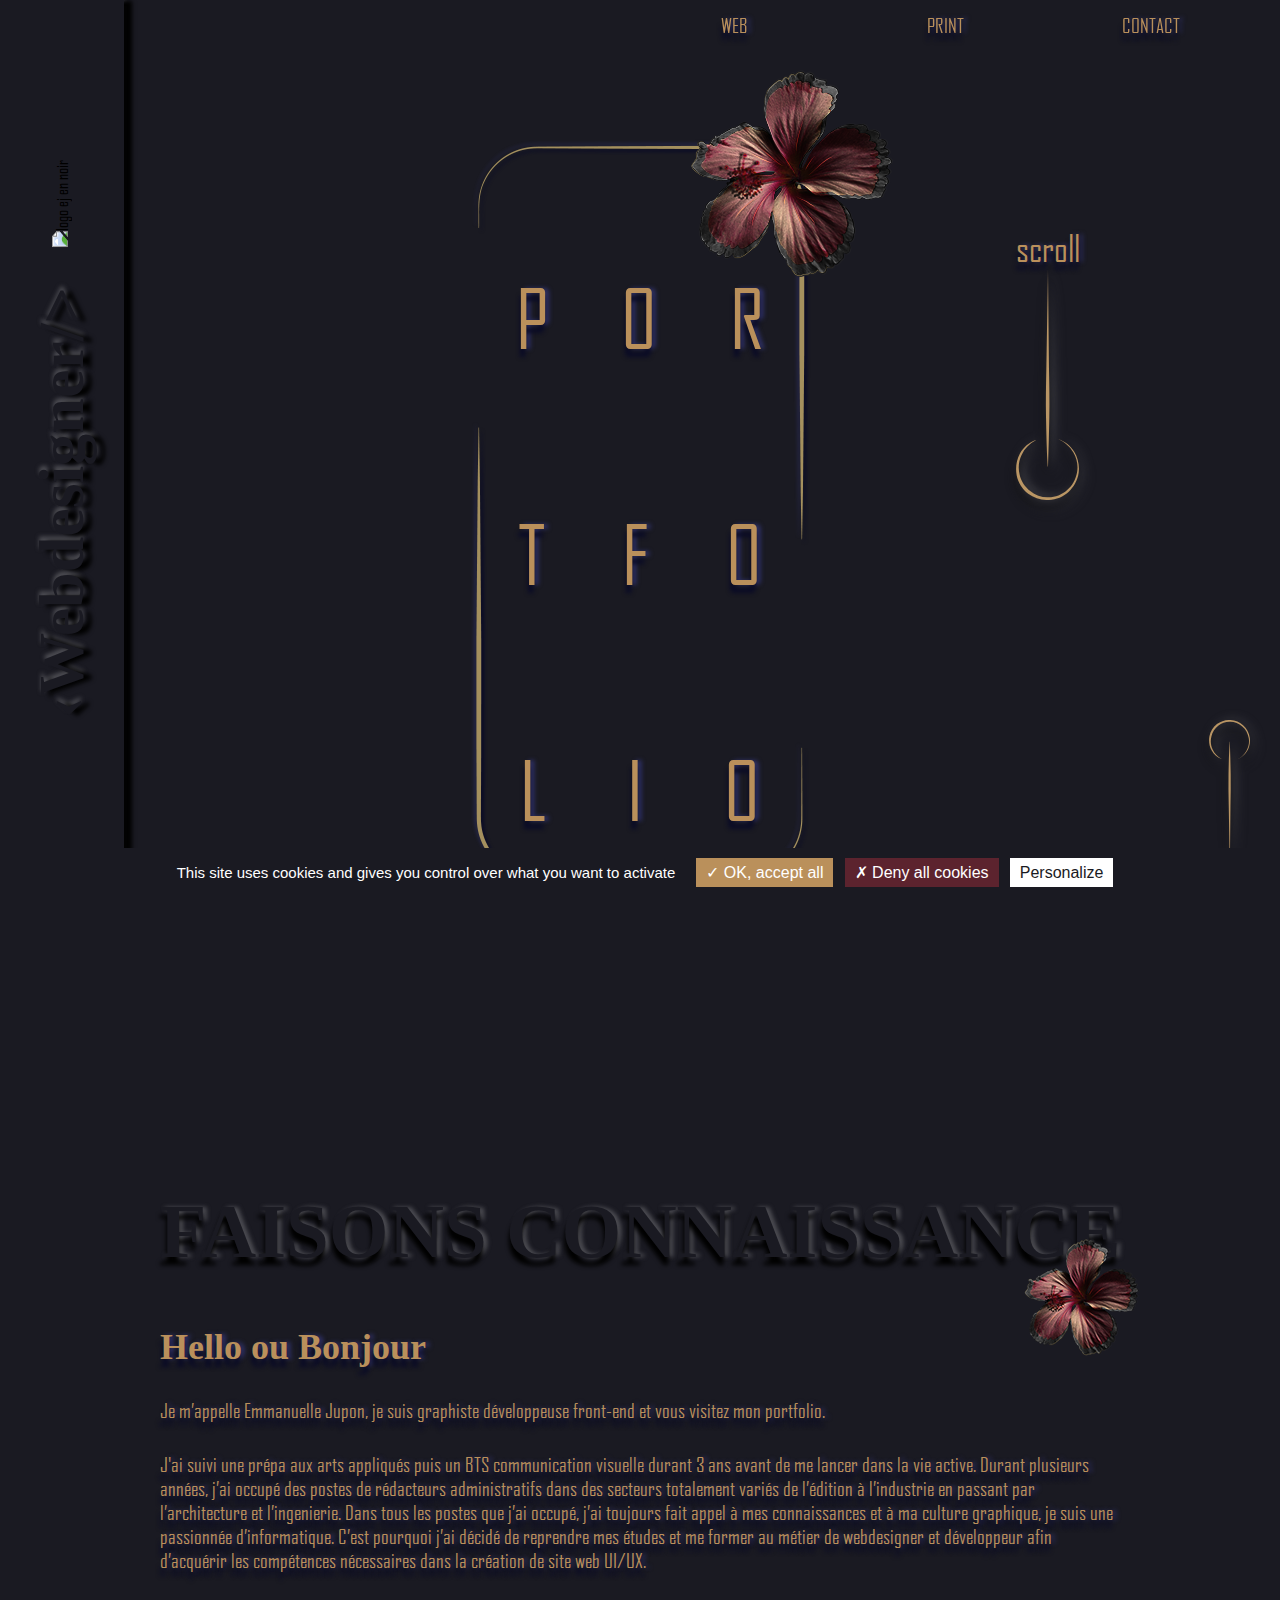
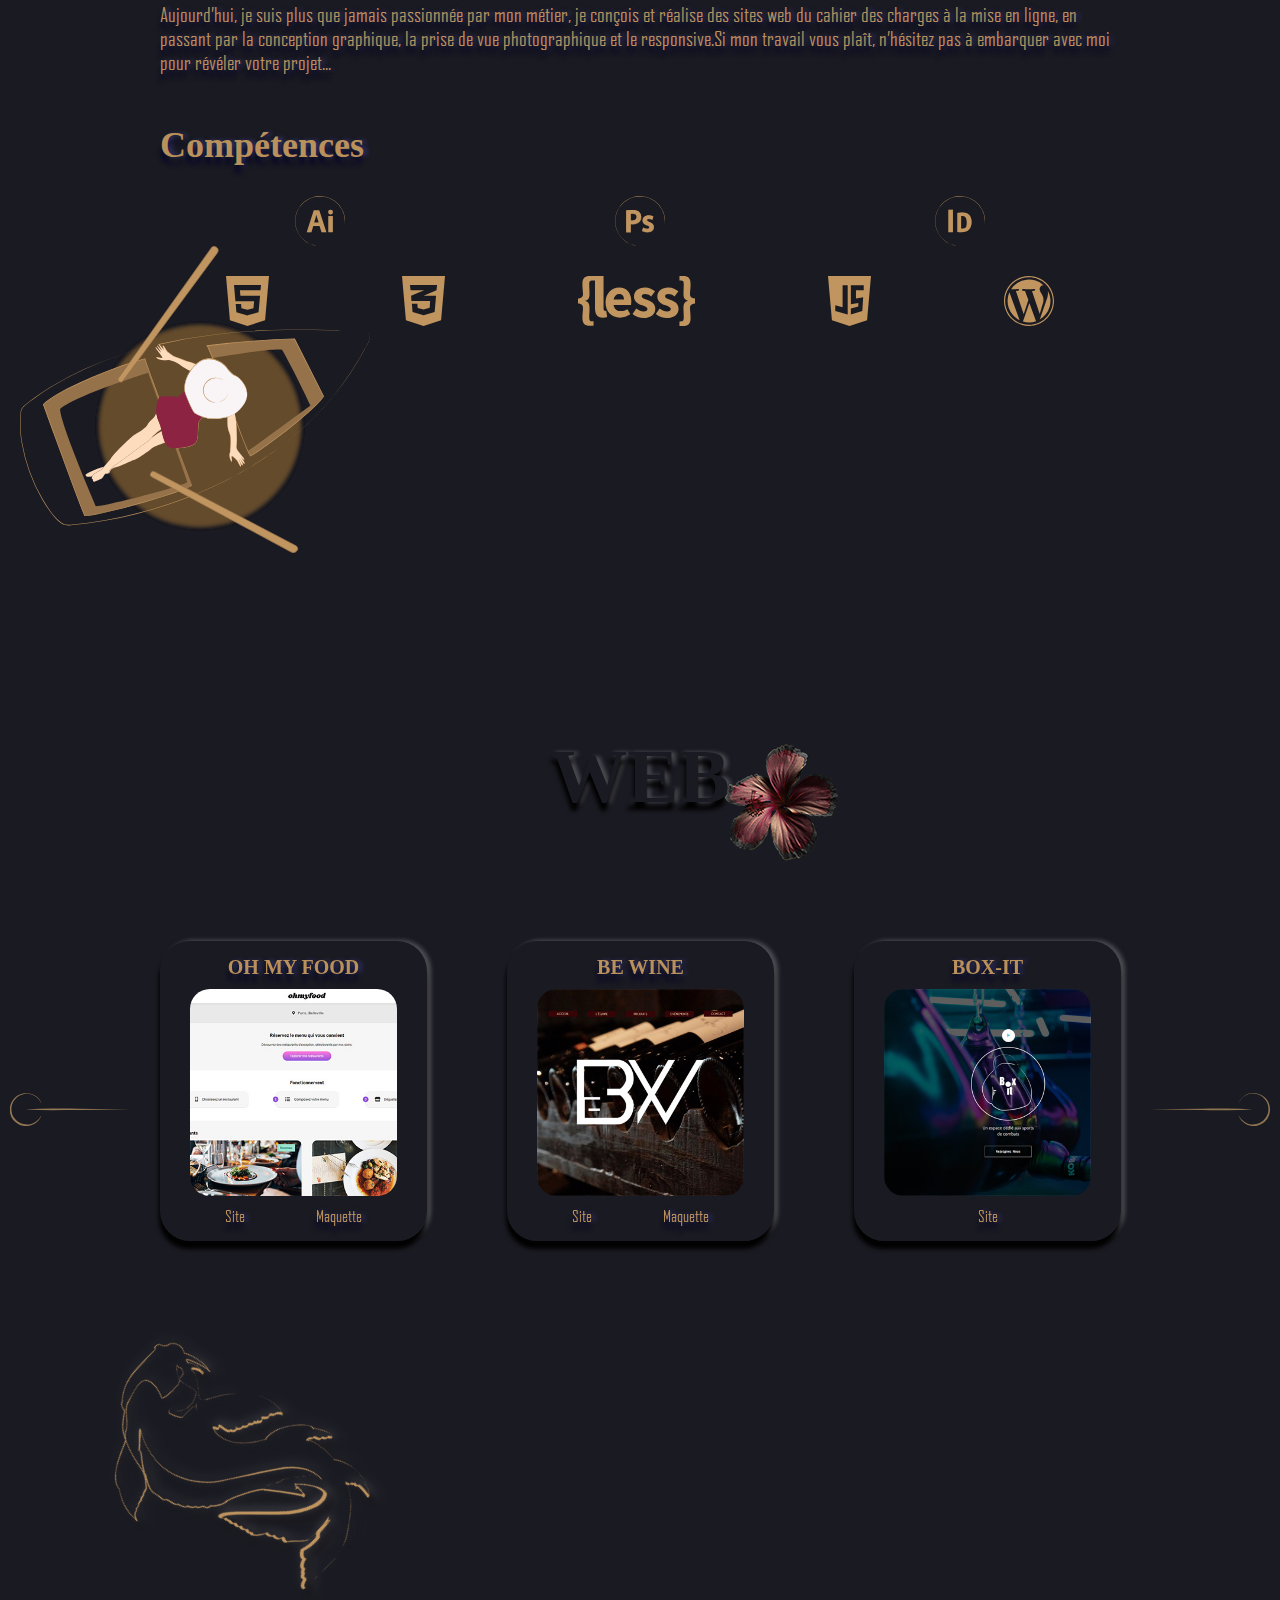
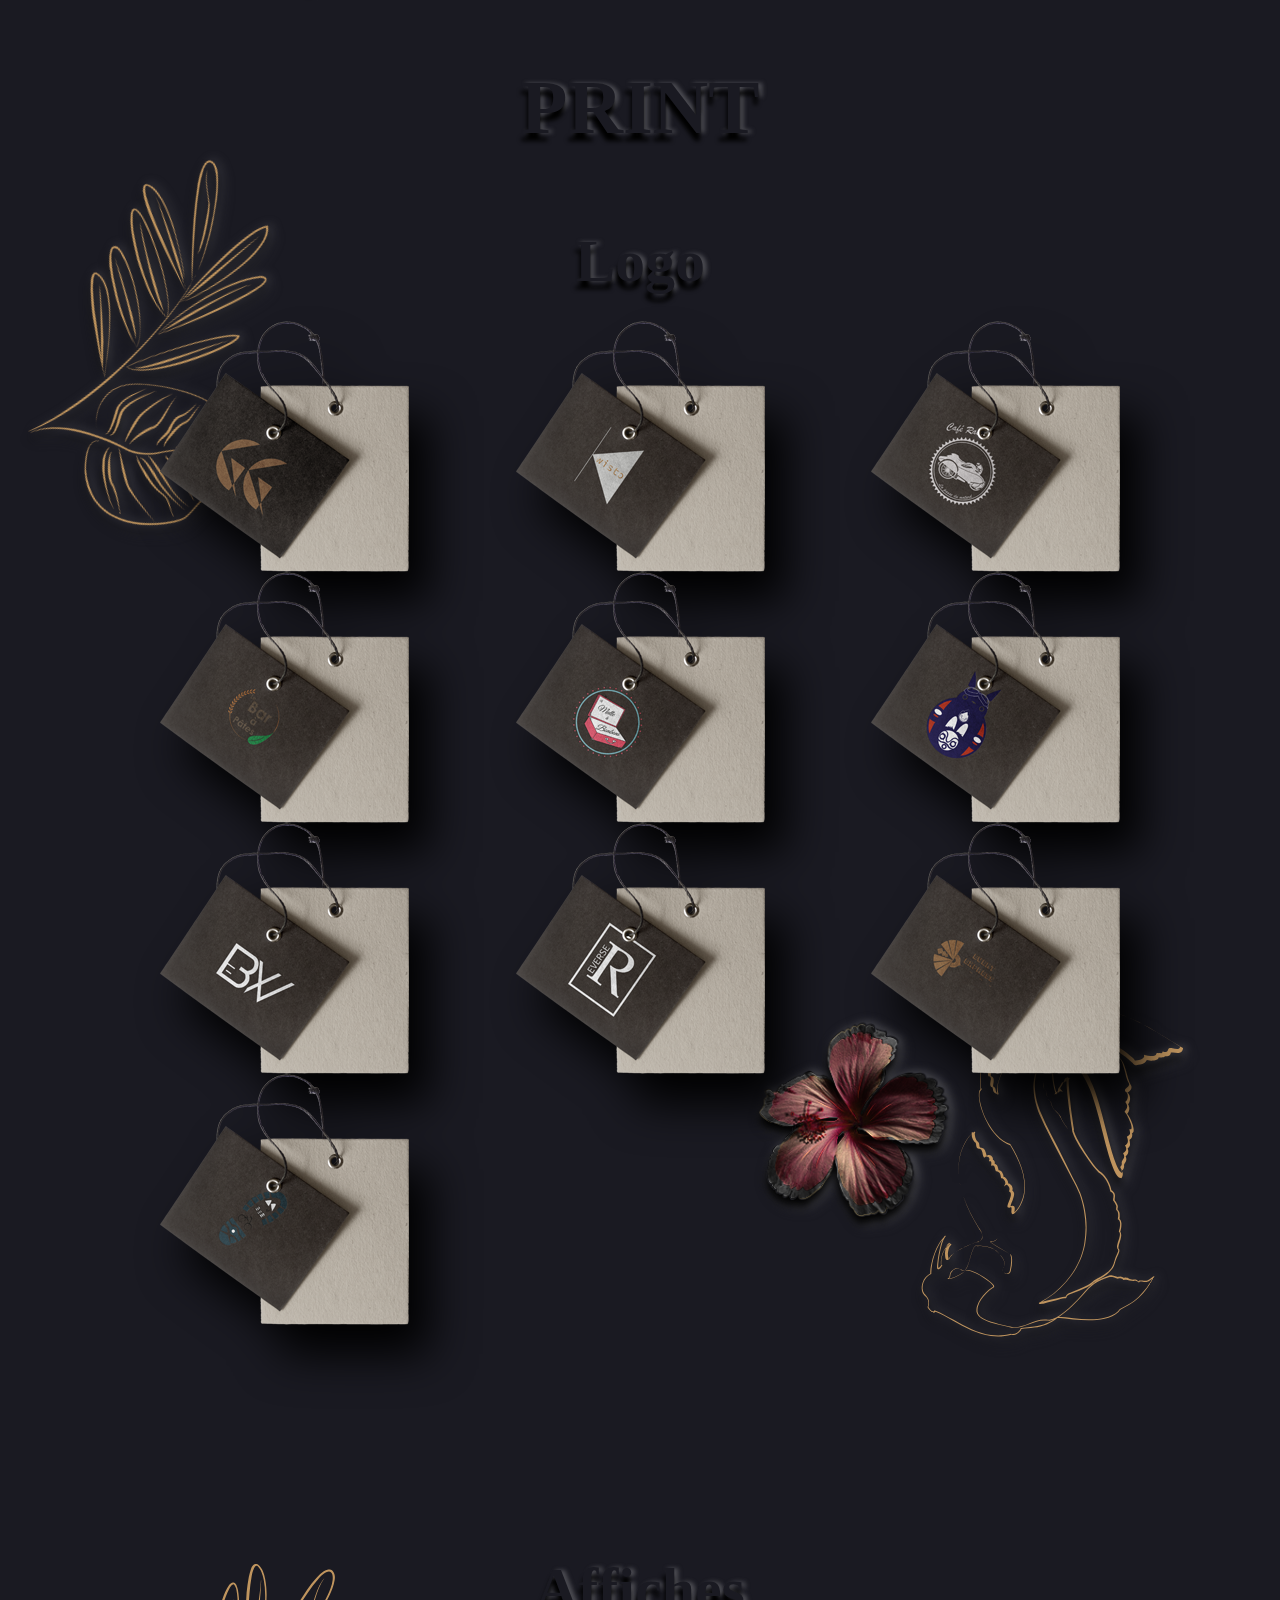
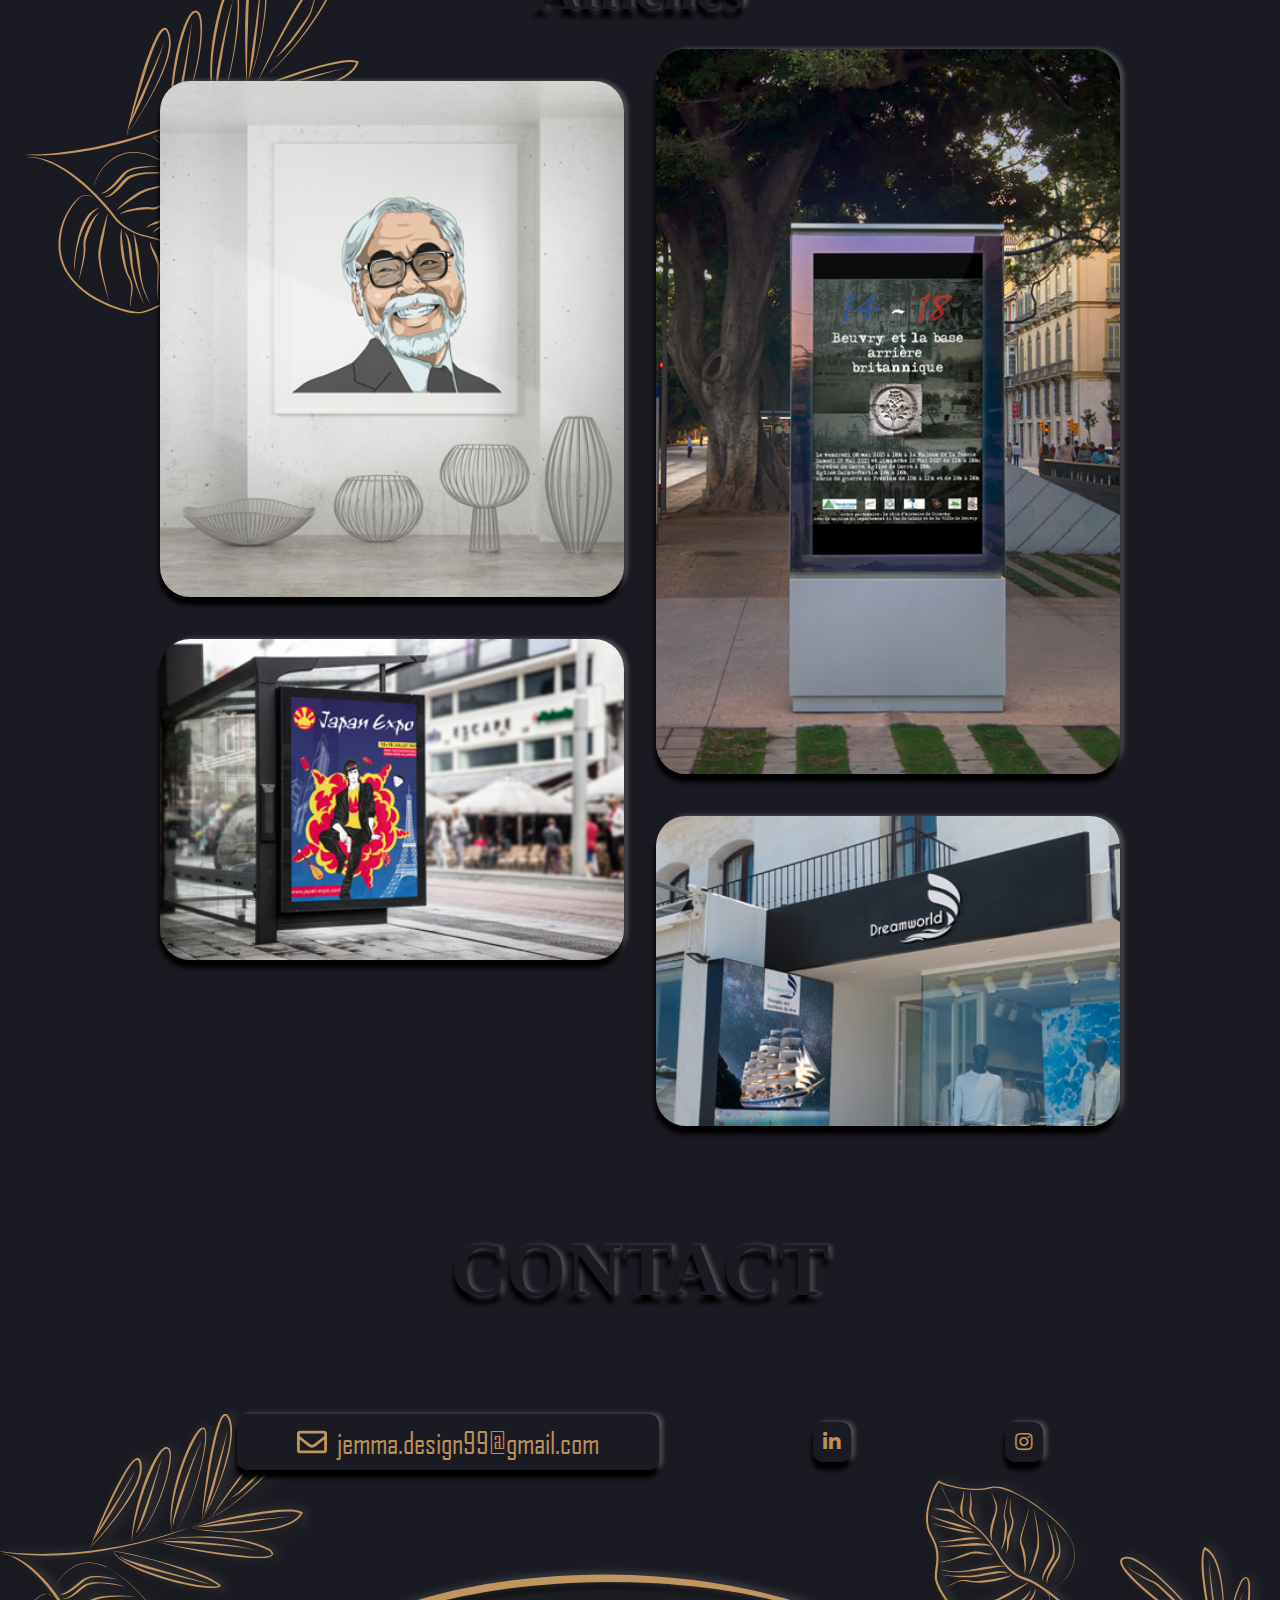
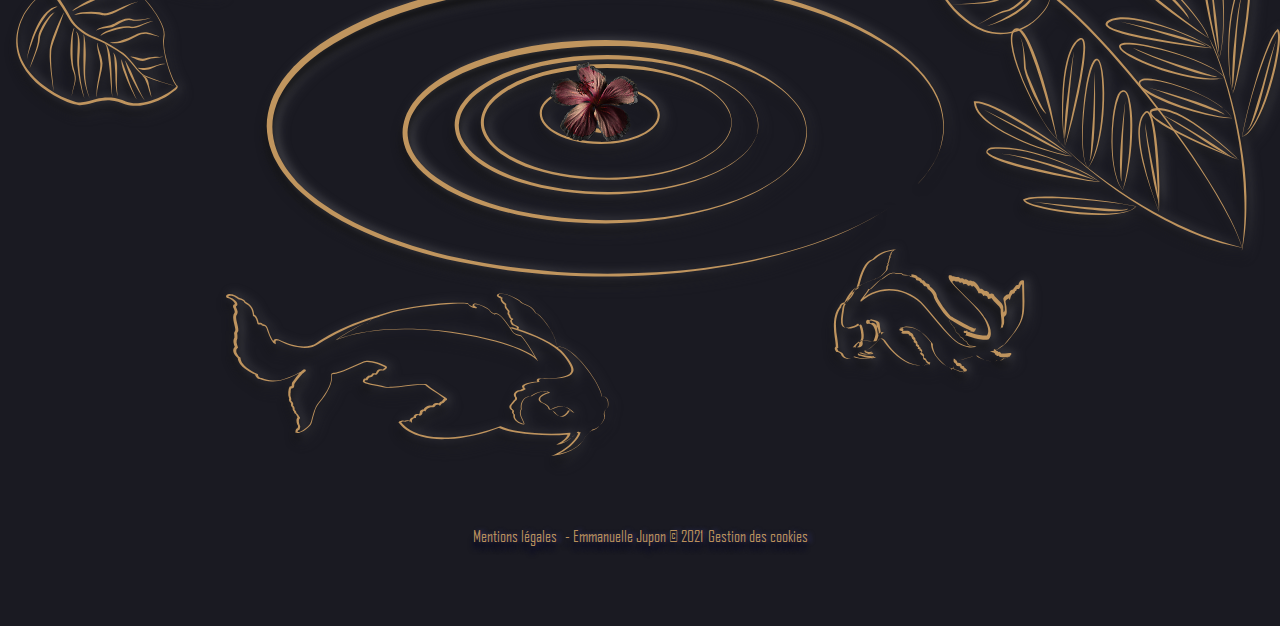
==== index.html @ 1bbccbc7 "init project first portfolio and work on device responsive" ====
<!DOCTYPE html>
<html lang="fr">

<head>
	<meta charset="UTF-8">
	<title>Portfolio Emmanuelle Jupon Graphiste - Webdesigner</title>
	<meta name="description"
		content="Située dans les Hauts de France, mon portfolio présente mes différentes réalisations: web, site internet, print, logo, flyers.">

	<!--FACEBOOK SHARE-->

	<meta property="og:url" content="https://www.jemma-design.fr" />
	<meta property="og:type" content="website" />
	<meta property="og:title" content="Emmanuelle Jupon - Portfolio" />
	<meta property="og:description"
		content="Située dans les haut de France, mon portfolio présente mes différentes réalisations: web, site internet, print, logo, flyers." />
	<meta property="og:image" content="/img/apercu-port.jpg" />

	<!--		COOKIE---------------------------------->

	<!--- TARTEAUCITRON --->
	<script src="tarteaucitron.js-1.5/tarteaucitron.js"></script>
	<script type="text/javascript" src="tarteaucitron.js-1.5/tarteaucitronInit.js"></script>

	<script type="text/javascript">
		tarteaucitron.user.googleFonts = 'families';
		(tarteaucitron.job = tarteaucitron.job || []).push('googlefonts');
	</script>
	<!-- Global site tag (gtag.js) - Google Analytics -->
	<script type="text/javascript">
		tarteaucitron.user.analyticsUa = 'G-WKVBTF4VE1';
		tarteaucitron.user.analyticsMore = function () {
			/* add here your optionnal ga.push() */
		};
		(tarteaucitron.job = tarteaucitron.job || []).push('analytics');
	</script>

	<!--------------FONT-------------------------->
	<link rel="preconnect" href="https://fonts.gstatic.com">
	<link
		href="https://fonts.googleapis.com/css2?family=Barlow+Condensed:wght@300;400;600&family=Roboto+Slab:wght@300;500;700&display=swap"
		rel="stylesheet">

	<!---------SLIDE----------------------->
	<link rel="stylesheet" type="text/css" href="js/slick-1.8.1/slick/slick.css" />
	<link rel="stylesheet" type="text/css" href="js/slick-1.8.1/slick/slick-theme.css" />

	<!--------FANCYBOX--------------------->
	<link rel="stylesheet" href="https://cdnjs.cloudflare.com/ajax/libs/fancybox/3.1.25/jquery.fancybox.min.css" />
	<!--        <script type="text/javascript" src="/fancybox/jquery.fancybox-1.3.4.pack.js"></script>-->

	<!-----FONTAWESOME--------------------->
	<link rel="stylesheet" href="https://use.fontawesome.com/releases/v5.15.1/css/all.css">

	<!--    RESPONSIVE EDGE----------------->
	<meta content="IE=edge" http-equiv=X-UA-compatible>

	<!-- RESPONSIVE -->
	<meta name="viewport" content="width=device-width, initial-scale=1, user-scalable=no">

	<!--	CSS----------------------------------->
	<link rel="stylesheet" href="css/styles.css">

	<!-- META OPEN GRAPH -->
	<meta property="og:locale" content="fr_FR" />
	<meta property="og:type" content="portfolio" />
	<meta property="og:title" content="Emmanuelle Jupon - Graphiste - Webdesigner" />
	<meta property="og:description"
		content="Située dans les haut de France, mon book présente mes différentes réalisations: web, site internet, print, logo, flyers." />
	<meta property="og:url" content="https://www.jemma-design.fr" />
	<meta property="og:site_name" content="Jemma Design - Graphiste - Webdesigner" />
	<meta property="og:image" content="https://www.jemma-design.fr/img/logo.svg" />
	<!-- FIN META OPEN GRAPH -->


</head>

<body>

	<!--	NAVBAR------------------------------------------------->
	<div class="navbar">
		<nav>
			<ul>
				<li><a href="#web" class="scrollto">Web</a></li>
				<li><a href="#print" class="scrollto">Print</a></li>
				<li><a href="#contact" class="scrollto">Contact</a></li>
			</ul>
		</nav>
	</div>

	<!--		HEADER--------------------------------------------->

	<header>
		<div class="presentation">
			<div class="rotation">
				<h1>&#139;Webdesigner/></h1>
				<img src="img/logo.png" alt="logo ej en noir">
			</div>
		</div>
		<div class="center">
			<div class="portfolio">
				<div class="ligne 1">
					<p>p</p>
					<p>o</p>
					<p>r</p>
				</div>
				<div class="ligne 2">
					<p>t</p>
					<p>f</p>
					<p>o</p>
				</div>
				<div class="ligne 3">
					<p>l</p>
					<p>i</p>
					<p>o</p>
				</div>
			</div>

		</div>
		<div class="scroll">
			<p>scroll</p>
			<img src="img/scroll-down.svg" alt="traits doré allant vers le bas vers un cercle ouvert ">
		</div>
	</header>

	<!--			PRESENTATION----------------------------------->

	<section class="presentation">
		<h2>faisons connaissance</h2>

		<div class="texte center">
			<h4>Hello ou Bonjour</h4>
			<p>
				Je m’appelle Emmanuelle Jupon, je suis graphiste développeuse front-end et vous visitez mon portfolio.
			</p>
			<p>
				J'ai suivi une prépa aux arts appliqués puis un BTS communication visuelle durant 3 ans avant de me
				lancer
				dans la vie active. Durant plusieurs années, j’ai occupé des postes de rédacteurs administratifs dans
				des secteurs totalement variés de l’édition à l’industrie en passant par l’architecture et l’ingenierie.
				Dans tous les postes que j’ai occupé, j’ai toujours fait appel à mes connaissances et à ma culture
				graphique, je suis une passionnée d’informatique. C’est pourquoi j’ai décidé de reprendre mes études et
				me former au métier de webdesigner et développeur afin d’acquérir les compétences
				nécessaires dans la création de site web UI/UX.
			</p>
			<p>
				Aujourd’hui, je suis plus que jamais passionnée par mon métier, je conçois et réalise des sites web du
				cahier des charges à la mise en ligne, en passant par la conception graphique, la prise de vue
				photographique et le responsive.Si mon travail vous plaît, n’hésitez pas à embarquer avec moi pour
				révéler votre projet...
			</p>
		</div>
		<div class="competences center">
			<h4>Compétences</h4>
			<div class="pictos center">
				<div class="infographie">
					<img src="img/ai.svg" alt="logo du logiciel Illustrator">
					<img src="img/ps.svg" alt="logo du logiciel Photoshop">
					<img src="img/id.svg" alt="logo du logiciel In design">
				</div>
				<div class="code">
					<img src="img/html5.svg" alt="logo html5">
					<img src="img/css3.svg" alt="Logo CSS3">
					<img src="img/less.svg" alt="logo less">
					<img src="img/javascript.svg" alt="logo javascript">
					<img src="img/wordpress.svg" alt="logo wordpress">
				</div>
			</div>
		</div>

		<div class="animation">
			<div class="vague">
				<span style="--i:1;"></span>
				<span style="--i:2;"></span>
				<span style="--i:3;"></span>
				<span style="--i:4;"></span>
				<span style="--i:5;"></span>
			</div>
			<div class="bateau">
				<img src="img/bateau.svg" alt="Dessin d'une femme dans une barque flotant sur l'eau">
			</div>
		</div>


	</section>

	<!--			SECTION WEB------------------------------------>

	<div class="web" id="web">
		<h2>Web</h2>
		<div class="slide">

			<article class="be-wine">
				<h4>be wine</h4>
				<img src="img/be-wine.jpg" alt="aperçu de la page web du caviste be wine">
				<div class="choice">
					<a href="https://www.jemma-design.fr/be-wine/" target="_blank">Site</a>
					<a class="be-wine" data-fancybox="gallery" href="img/full-maquette-be-wine.jpg">Maquette</a>
				</div>
			</article>

			<article class="box-it">
				<h4>Box-it</h4>
				<img src="img/box-it.jpg"
					alt="aperçu de la page web box-it promulgant un club de boxe accessible à tous">
				<div class="choice">
					<a href="https://www.jemma-design.fr/box-it/" target="_blank">Site</a>
				</div>
			</article>

			<article class="cat-on-tree">
				<h4>A chat qu'un son arbre</h4>
				<img src="img/maquette-cat-on-tree.jpg"
					alt="aperçu de la page web de la société A chat qu'un son arbre">
				<div class="choice">
					<a href="https://www.jemma-design.fr/cat-on-tree/" target="_blank">Site</a>
					<a class="catontree" data-fancybox="gallery" href="img/full-maquette-cat.jpg">Maquette</a>
				</div>
			</article>

			<article class="reverse">
				<h4>Reverse</h4>
				<img src="img/reverse.jpg" alt="aperçu de la page reverse,site de vente de papeterie">
				<div class="choice">
					<a href="https://www.jemma-design.fr/reverse/" target="_blank">Site</a>
					<a class="reverse" data-fancybox="gallery" href="img/full-maquette-reverse.jpg">Maquette</a>
				</div>
			</article>

			<article class="india">
				<h4>India</h4>
				<img src="img/india.jpg" alt="aperçu du site internet india consacré à l'inde et à sa culture">
				<div class="choice">
					<a href="https://www.jemma-design.fr/india/" target="_blank">Site</a>
					<a class="india" data-fancybox="gallery" href="img/full-maquette-india.jpg">Maquette</a>
				</div>
			</article>

			<article class="malle">
				<h4>La malle à bonbon</h4>
				<img src="img/apercu-malle.jpg"
					alt="aperçu du site internet india consacré à la malle à bonbon confiserie à l'ancienne">
				<div class="choice">
					<a href="https://www.jemma-design.fr/malle-bonbon/" target="_blank">Site</a>
					<a class="mallebonbon" data-fancybox="gallery" href="img/full-maquette-malle.jpg">Maquette</a>
				</div>
			</article>

			<article class="flush">
				<h4>Flush</h4>
				<img src="img/flush.jpg" alt="aperçu de la page web de la marque de cosmetiques Flush">
				<div class="choice">
					<a href="https://www.jemma-design.fr/flush/" target="_blank">Site</a>
				</div>
			</article>

			<article class="summer">
				<h4>Summer Jazz</h4>
				<img src="img/apercu-summer-jazz.jpg" alt="aperçu du site internet du club de jazz summer jazz">
				<div class="choice">
					<a href="https://www.jemma-design.fr/summer-jazz/" target="_blank">Site</a>
					<a class="summer" data-fancybox="gallery" href="img/full-maquette-summer.jpg">Maquette</a>
				</div>
			</article>

			<article class="swane">
				<h4>Stage société Hofstudies</h4>
				<img src="img/apercu-hofstudies.jpg" alt="aperçu de la page web de la société Hofstudies">
				<div class="choice">
					<a href="https://www.jemma-design.fr/swane/" target="_blank">Site</a>
					<a class="swane" data-fancybox="gallery" href="img/full-stage.jpg">rapport de stage</a>
				</div>
			</article>

			<article class="ohmyfood">
				<h4>Oh my Food</h4>
				<img src="img/apercu_ohmyfood.jpg"
					alt="aperçu de la page web du site internet oh my food dédié  la commande en ligne de plat sur des restaurants partenaires">
				<div class="choice">
					<a href="https://www.jemma-design.fr/oh-my-food/" target="_blank">Site</a>
					<a class="ohmy" data-fancybox="gallery" href="img/full_maquette_oh_my_food.png">Maquette</a>
				</div>
			</article>

		</div>
		<div class="koi">
			<img src="img/koi.svg" alt="esquissse d'une carpe koi dorée">
		</div>
	</div>

	<!--			SECTION PRINT------------------------------->
	<div class="print" id="print">
		<h2>Print</h2>
		<!------------LOGO--------------------->
		<div class="illustration">
			<div class="feuillage">
				<img src="img/feuillage.svg" alt="feuillage doré">
			</div>
			<div class="koi-logo">
				<img src="img/koi.svg" alt="dessin d'une koi dorée">
			</div>
			<div class="fleur">
				<img src="img/fleur.png" alt="fleur d'ibiscus rouge sombre">
			</div>
		</div>
		<div class="logo">
			<div class="rotation">
				<h3>Logo</h3>
			</div>
			<div class="galerie center">
				<a data-fancybox="logo" href="img/present-logo-guerard.jpg"><img src="img/gg.png"
						alt="Logo pour le conteur-sculpteur Guillaume Guérard"></a>
				<a data-fancybox="logo" href="img/presentation-kwisto.jpg"><img src="img/kwisto.png"
						alt="Logo pour un fournisseur électroménager de luxe"></a>
				<a data-fancybox="logo" href="img/presentation-cafe.jpg"><img src="img/cafe-racer.png"
						alt="Logo pour un café restaurant dans l'esprit motard"></a>
				<a data-fancybox="logo" href="img/presentation-bar-pate.jpg"><img src="img/bar-pate.png"
						alt="Logo pour une chaine de restaurant Le bar à pâtes"></a>
				<a data-fancybox="logo" href="img/presentation-malle-bonbon.jpg"><img src="img/malle.png"
						alt="Logo pour une société de confiserie à l'ancienne"></a>


				<a data-fancybox="logo" href="img/etiquette-ghibli-full.jpg"><img src="img/ghibli.png"
						alt="Logo reprenant un personnage iconique des studio ghibli"></a>
				<a data-fancybox="logo" href="img/etiquette-bewine-full.jpg"><img src="img/logo-wine.png"
						alt="Logo du caviste be wine"></a>
				<a data-fancybox="logo" href="img/etiquette-reverse-full.jpg"><img src="img/logoreverse.png"
						alt="Logo pour une marque de papeterie"></a>
				<a data-fancybox="logo" href="img/etiquette-event-full.jpg"><img src="img/event-express.png"
						alt="Logo pour une entreprise spécialisée dans l'évènementile"></a>


				<a data-fancybox="logo" href="img/etiquette-montagne-full.jpg"><img src="img/montagne.png"
						alt="Logo pour une marque spécialisée dans la vente de matériel de randonnée"></a>

			</div>

		</div>

		<!--SECTION FLYERS----------------------------------->

		<!-- <div class="flyers">
						
				   </div> -->

		<!--SECTION AFFICHE---------------------------------->

		<div class="affiches">
			<div class="rotation">
				<h3>Affiches</h3>
			</div>
			<div class="window center">

				<a class="hayao" data-fancybox="affiche" href="img/hayao-full.jpg"><img src="img/hayao-small.jpg"
						alt="Portrait du célèbre réalisateur Hayao Myasaki"></a>

				<div class="right">
					<a class="nicky" data-fancybox="affiche" href="img/nicky-full.jpg"><img src="img/nicky-small.jpg"
							alt="Affiche de la japan expo pour l'année 2021 visant à célébrer le 40e anniversaire de la carrière de Tsukasa HÔJÔ"></a>


					<a class="histoire" data-fancybox="affiche" href="img/affiche-hist-full.jpg"><img
							src="img/affiche-hist-small.jpg"
							alt="Affiche pour l'évènement comémoratif de 1418, organisé par le club d'histoirede la ville de Beuvry "></a>
				</div>
				<a class="dream" data-fancybox="affiche" href="img/dream-full.jpg"><img src="img/dream-small.jpg"
						alt="Affiche pour la compagnie de croisière dream-world, voyagez au bout de vos rêves grâce à nos nombreuses destinations."></a>

			</div>
		</div>
	</div>



	<!--        SECTION CONTACT---------------------------------->

	<div class="contact" id="contact">
		<h2>Contact</h2>
		<div class="contenu center">
			<div class="mail">
				<img src="img/env.svg" alt="">
				<a href="mailto:jemma.design99@gmail.com">jemma.design99@gmail.com</a>
			</div>
			<a href="https://www.linkedin.com/in/emmanuelle-jupon-11b24a7b"><i class="fab fa-linkedin-in"></i></a>
			<a href="https://www.instagram.com/accounts/onetap/?next=%2F&hl=fr" target="_blank"><i
					class="fab fa-instagram"></i></a>
		</div>
		<div class="illustration">
			<img src="img/lac.svg"
				alt="ondes sur un lac provoqué par une fleur d'ibiscus les koi nagent tranquillement en dessous">
		</div>

	</div>

	<!--        FOOTER----------------------------------------->
	<footer>
		<p><a href="mentions-legales.html">Mentions légales</a> - Emmanuelle Jupon © 2021</p>
		<a href="#" onclick="tarteaucitron.userInterface.openPanel();">Gestion des cookies</a>
	</footer>

	<!--    SCROLLTOP-->
	<a href="#" id=scrolltop><img src="img/scroll-top.svg" alt=""></a>

	<!------------------JQUERY------------------------------->
	<script src="https://ajax.googleapis.com/ajax/libs/jquery/3.5.1/jquery.min.js"></script>

	<!------------------NAV-SCROLL--------------------------->
	<script src="js/nav-scroll.js"></script>


	<!-------------------SLIDE ------------------------------>
	<script type="text/javascript" src="js/slick-1.8.1/slick/slick.min.js"></script>
	<script src="js/slide.js"></script>

	<!-------------------SCROLLTO-SCROLLTOP------------------->
	<script src="js/scrollto-scrolltop.js"></script>

	<!-----------------SCROLL REVEAL---------------------->

	<script src="https://unpkg.com/scrollreveal"></script>

	<!-------------------FANCYBOX------------------------------>
	<script src='http://cdnjs.cloudflare.com/ajax/libs/jquery/2.1.3/jquery.min.js'></script>
	<script src="https://cdnjs.cloudflare.com/ajax/libs/fancybox/3.1.25/jquery.fancybox.min.js"></script>



</body>

</html>
---- css/styles.css ----
/*********VARIABLES**********/
.style-rotation {
  margin: 0 auto;
  padding: 25px 465px;
  position: absolute;
  transform-origin: top left;
  transform: rotate(-90deg) translateX(-100%);
}
.style-rotation h3 {
  font-family: "Tahoma";
  color: #1a1a22;
  font-size: 72px;
  text-shadow: -1px 8px 4px #020202, 4px -0.3px 4px #4d4d53;
}
/***** RESET *****/
* {
  margin: 0;
  padding: 0;
  box-sizing: border-box;
}
/*****FONT*****/
@font-face {
  font-family: "AGENCYB";
  src: url(../fonts/AGENCYB.TTF);
}
@font-face {
  font-family: "AGENCYR";
  src: url(../fonts/AGENCYR.TTF);
}
body {
  background-color: #1a1a22;
  font-family: "AGENCYR", "AGENCYB", "Tahoma", sans-serif;
}
a {
  text-decoration: none;
}
img {
  display: block;
}
/*****RECURENT*****/
.center {
  width: 960px;
  margin: 0 auto;
}
/*****animations*****/
@keyframes anim-bateau {
  0% {
    left: 10px;
  }
  100% {
    left: 50px;
  }
}
@keyframes anim-feuillage {
  0% {
    top: 0px;
  }
  100% {
    top: 0px;
    transform: rotate(120deg);
  }
}
@keyframes anim-vague {
  0% {
    transform: scale(1);
    opacity: 0.5;
  }
  90% {
    transform: scale(3);
  }
  100% {
    transform: scale(4);
    opacity: 0;
  }
}
/*titre*/
h1 {
  font-size: 5vw;
  font-family: "Tahoma";
  color: #1a1a22;
}
h2 {
  font-family: "Tahoma";
  text-transform: uppercase;
  font-weight: bold;
  font-size: 6vw;
  text-shadow: -1px 8px 4px #020202, 4px -0.3px 4px #4d4d53;
  color: #1a1a22;
  position: relative;
}
h2:before {
  content: url(../);
  position: absolute;
  top: 10px;
}
h3 {
  font-family: "Tahoma";
  color: #1a1a22;
  font-size: 60px;
  text-shadow: -1px 8px 4px #020202, 4px -0.3px 4px #4d4d53;
}
h4 {
  font-family: "Tahoma";
  color: #ba905b;
  font-size: 36px;
  text-shadow: -1px 8px 4px #0a0b26, 4px -0.3px 4px #2e3065;
}
p {
  color: #ba905b;
}
i {
  color: #ba905b;
  font-size: 20px;
}
.koi img {
  height: 280px;
  padding-left: 150px;
  filter: drop-shadow(-1px 8px 4px #020202) drop-shadow(4px -0.3px 4px #4d4d53);
}
div.clear {
  clear: both;
}
.window img {
  width: 100%;
  border-radius: 30px;
  box-shadow: -1px 8px 4px #020202, 4px -0.3px 4px #4d4d53;
  transition: box-shadow 0.3s;
}
.window img:hover {
  box-shadow: inset 4px 4px 6px -1px rgba(0, 0, 0, 0.08), inset -4px -4px 6px -1px rgba(2, 2, 2, 0.7), -0.5px -0.5px 0px rgba(0, 0, 0, 0.15), 0 12px 10px -10px rgba(0, 0, 0, 0.05);
}
/*****NAVBAR*****/
div.navbar {
  position: fixed;
  height: 50px;
  z-index: 9999;
  width: 100%;
  text-align: right;
  padding: 0 100px;
}
div.navbar nav {
  transition: background-color 0.3s;
}
div.navbar nav ul {
  font-size: 0;
}
div.navbar nav ul li {
  list-style-type: none;
  font-size: 16px;
  display: inline-block;
  width: 20%;
  line-height: 50px;
  text-transform: uppercase;
  cursor: pointer;
}
div.navbar nav ul li a {
  font-size: 20px;
  color: #ba905b;
  text-shadow: -1px 8px 4px #0a0b26, 4px -0.3px 4px #2e3065;
  transition: all 0.5s;
  position: relative;
}
div.navbar nav ul li a:after {
  position: absolute;
  content: "";
  top: 20px;
  left: 0px;
  width: 100%;
  height: 13px;
  background-color: #ba905b;
  border-radius: 50%;
  transform: scaleY(0) scaleX(0);
}
div.navbar nav ul li a:hover:after {
  position: absolute;
  content: "";
  top: 20px;
  left: 0px;
  width: 100%;
  height: 13px;
  background-color: #ba905b;
  border-radius: 50%;
  transform: scaleY(0.15) scaleX(1);
}
div.navbar nav.bgnav {
  background-color: #1a1a22;
}
/*****HEADER*****/
header {
  margin-bottom: 80px;
  background-repeat: no-repeat;
  background-position: center;
}
header div.presentation {
  display: block;
  position: relative;
  left: 0;
  top: 0;
}
header div.presentation .rotation {
  padding: 25px 160px;
  box-shadow: -1px 8px 4px #020202, 4px -0.3px 4px #4d4d53;
  position: absolute;
  transform-origin: top left;
  transform: rotate(-90deg) translateX(-100%);
  display: flex;
  justify-content: space-between;
  align-items: center;
}
header div.presentation .rotation h1 {
  display: inline-block;
  text-shadow: -1px 8px 4px #020202, 4px -0.3px 4px #4d4d53;
}
header div.presentation .rotation img {
  display: inline-block;
  height: 100%;
  margin-left: 40px;
}
header div.center div.portfolio {
  position: relative;
  text-align: center;
  padding: 200px 280px 170px;
  display: flex;
  flex-direction: column;
}
header div.center div.portfolio:before {
  content: url(../img/button.png);
  top: 90px;
  left: 310px;
  position: absolute;
}
header div.center div.portfolio div.ligne {
  padding: 40px;
  display: flex;
  justify-content: space-around;
}
header div.center div.portfolio div.ligne p {
  font-size: 80px;
  text-transform: uppercase;
  margin: 30px;
}
header div.center p {
  font-size: 36px;
  text-transform: uppercase;
  text-align: center;
  text-shadow: -1px 8px 4px #0a0b26, 4px -0.3px 4px #2e3065;
}
header div.scroll {
  text-align: center;
  position: absolute;
  bottom: 400px;
  right: 200px;
}
header div.scroll p {
  font-size: 36px;
  text-shadow: -1px 8px 4px #0a0b26, 4px -0.3px 4px #2e3065;
}
header div.scroll img {
  height: 230px;
  filter: drop-shadow(-1px 8px 4px #020202) drop-shadow(4px -0.3px 4px #4d4d53);
}
/****PRESENTATION****/
section.presentation {
  padding: 100px 20px;
  position: relative;
}
section.presentation h2 {
  text-align: center;
}
section.presentation .texte h4 {
  position: relative;
  padding-top: 50px;
}
section.presentation .texte p {
  padding-top: 30px;
  font-size: 20px;
  text-shadow: -1px 8px 4px #0a0b26, 4px -0.3px 4px #2e3065;
}
section.presentation .competences h4 {
  padding-top: 50px;
}
section.presentation .competences .pictos .infographie {
  padding-top: 30px;
  display: flex;
  justify-content: space-around;
  align-items: center;
  flex-wrap: wrap;
  position: relative;
}
section.presentation .competences .pictos .code {
  padding-top: 30px;
  display: flex;
  justify-content: space-around;
  align-items: center;
  flex-wrap: wrap;
  position: relative;
}
section.presentation .competences .pictos:before {
  content: url(../img/fleur-web.png);
  position: absolute;
  top: 180px;
  right: 100px;
}
section.presentation .competences .pictos img {
  height: 50px;
}
section.presentation .animation .vague {
  position: relative;
  left: 80px;
  width: 200px;
  height: 200px;
  background: transparent;
  border-radius: 50%;
}
section.presentation .animation .vague span {
  position: absolute;
  top: 0;
  left: 0;
  background: hsla(33, 41%, 30%, 0.4);
  filter: blur(2px);
  border-radius: 50%;
  display: inline-block;
  width: 100%;
  height: 100%;
  animation: anim-vague 5s linear infinite;
  animation-delay: calc(-1s * var(--i));
}
section.presentation .animation .bateau {
  position: relative;
  top: -280px;
  align-content: center;
  width: 350px;
  animation: anim-bateau 3s infinite alternate ease-in-out;
}
/*****WEB*****/
div.web {
  position: relative;
  top: -200px;
  text-align: center;
}
div.web h2 {
  display: inline-block;
  position: relative;
}
div.web h2:before {
  content: url(../img/fleur-web.png);
  right: -110px;
}
div.web .slide {
  padding: 100px 100px;
  justify-content: space-between;
}
div.web .slide article {
  padding: 15px 30px;
  border-radius: 30px;
  box-shadow: -1px 8px 4px #020202, 4px -0.3px 4px #4d4d53;
  margin: 0 40px;
}
div.web .slide article h4 {
  color: #ba905b;
  padding-bottom: 10px;
  font-size: 20px;
  text-transform: uppercase;
  text-shadow: -1px 8px 4px #0a0b26, 4px -0.3px 4px #2e3065;
}
div.web .slide article img {
  width: 100%;
  border-radius: 20px;
}
div.web .slide article .choice {
  display: flex;
  align-items: center;
  justify-content: space-around;
  padding-top: 10px;
}
div.web .slide article .choice a {
  color: #ba905b;
  cursor: pointer;
  text-shadow: -1px 8px 4px #0a0b26, 4px -0.3px 4px #2e3065;
  transition: all 0.3s;
}
div.web .slide article .choice a:hover {
  text-shadow: inset 4px 4px 6px -1px rgba(0, 0, 0, 0.08), inset -4px -4px 6px -1px rgba(2, 2, 2, 0.7), -0.5px -0.5px 0px rgba(0, 0, 0, 0.15), 0 12px 10px -10px rgba(0, 0, 0, 0.05);
}
div.web .slide .slick-list {
  padding: 20px 20px !important;
}
div.web .slide .slick-prev {
  left: 10px;
}
div.web .slide .slick-prev:before {
  display: block;
  content: url(../img/scroll-left.svg);
  width: 120px;
}
div.web .slide .slick-next {
  right: 110px;
}
div.web .slide .slick-next:before {
  display: block;
  content: url(../img/scroll-right.svg);
  width: 120px;
}
div.web .koi img {
  transform: rotate(-45deg);
}
/*****PRINT*****/
div.print {
  position: relative;
  top: -200px;
  /*LOGO*/
  /*****AFFICHES *****/
}
div.print h2 {
  text-align: center;
}
div.print .rotation {
  margin: 0 auto;
  padding: 25px 465px;
  position: absolute;
  transform-origin: top left;
  transform: rotate(-90deg) translateX(-100%);
}
div.print .illustration {
  filter: drop-shadow(-1px 8px 4px #020202) drop-shadow(4px -0.3px 4px #4d4d53);
  z-index: -1;
}
div.print .illustration .feuillage {
  position: absolute;
  top: 0px;
  left: 150px;
  width: 25%;
  transform: rotate(105deg);
}
div.print .illustration .koi-logo {
  position: absolute;
  transform: rotate(210deg);
  top: 590px;
  right: 180px;
  width: 20%;
}
div.print .illustration .fleur {
  position: absolute;
  top: 790px;
  right: 545px;
}
div.print .logo .galerie {
  z-index: 2;
  position: relative;
  display: flex;
  flex-wrap: wrap;
  justify-content: space-between;
  padding-bottom: 105px;
  filter: drop-shadow(20px 30px 23px black);
}
div.print .affiches .rotation h3 {
  position: relative;
}
div.print .affiches .rotation h3:before {
  content: url(../img/feuillage.svg);
  position: absolute;
  top: 10px;
  left: 10px;
  width: 350px;
  transform: rotate(90deg);
  z-index: -1;
}
div.print .affiches .window {
  columns: 2 300px;
  column-gap: 2rem;
}
div.print .affiches .window a.hayao {
  width: 40%;
}
div.print .affiches .window .right {
  padding: 10px 0;
}
div.print .affiches .window img {
  margin-top: 2rem;
}
/***** CONTACT *****/
div.contact {
  text-align: center;
  padding-top: 50px;
  position: relative;
  top: -150px;
}
div.contact h2 {
  margin-bottom: 100px;
}
div.contact .contenu {
  display: flex;
  align-items: center;
  justify-content: space-around;
  position: absolute;
  left: 50%;
  transform: translateX(-50%);
  z-index: 3;
}
div.contact .contenu .mail {
  display: flex;
  align-items: center;
  background-color: #1a1a22;
  padding: 10px 60px;
  box-shadow: -1px 8px 4px #020202, 4px -0.3px 4px #4d4d53;
  border-radius: 10px;
}
div.contact .contenu .mail:hover {
  box-shadow: inset 4px 4px 6px -1px rgba(0, 0, 0, 0.08), inset -4px -4px 6px -1px rgba(2, 2, 2, 0.7), -0.5px -0.5px 0px rgba(0, 0, 0, 0.15), 0 12px 10px -10px rgba(0, 0, 0, 0.05);
}
div.contact .contenu .mail img {
  height: 30px;
  margin-right: 10px;
}
div.contact .contenu .mail a {
  font-size: 30px;
  color: #ba905b;
}
div.contact .contenu i {
  padding: 10px 10px;
  box-shadow: -1px 8px 4px #020202, 4px -0.3px 4px #4d4d53;
  border-radius: 10px;
  background-color: #1a1a22;
}
div.contact .contenu i:hover {
  box-shadow: inset 4px 4px 6px -1px rgba(0, 0, 0, 0.08), inset -4px -4px 6px -1px rgba(2, 2, 2, 0.7), -0.5px -0.5px 0px rgba(0, 0, 0, 0.15), 0 12px 10px -10px rgba(0, 0, 0, 0.05);
}
div.contact .illustration {
  position: relative;
}
div.contact .illustration:before {
  content: url(../img/fleur-contact.png);
  position: absolute;
  bottom: 44%;
  right: 50%;
  z-index: 1;
}
div.contact .illustration img {
  filter: drop-shadow(-1px 8px 4px #020202) drop-shadow(4px -0.3px 4px #4d4d53);
}
/*----------MENTIONS LEGALES-----------*/
section.mentions {
  padding: 20px;
}
section.mentions h2 {
  text-align: center;
  padding: 100px;
  position: relative;
}
section.mentions h2:before {
  content: url(../img/feuillage.svg);
  position: absolute;
  top: 10px;
  left: 10px;
  width: 200px;
  transform: rotate(100deg);
  animation: anim-feuillage 6.5s linear infinite alternate;
}
section.mentions h3 {
  padding-left: 20px;
  font-size: 40px;
  text-shadow: -1px 4px 3px #020202, 4px -0.3px 4px #4d4d53;
}
section.mentions p {
  text-shadow: -1px 8px 4px #0a0b26, 4px -0.3px 4px #2e3065;
  padding: 20px;
  position: relative;
}
section.mentions p:nth-last-of-type(1):after {
  content: url(../img/fleur-web.png);
  position: absolute;
  bottom: -70px;
  right: 200px;
  transform: rotate(135deg) scale(0.5);
}
/*----------FOOTER-----------*/
footer {
  display: flex;
  justify-content: center;
  align-items: center;
  flex-wrap: wrap;
  position: relative;
  top: -80px;
}
footer P {
  text-shadow: -1px 8px 4px #0a0b26, 4px -0.3px 4px #2e3065;
}
footer P a {
  color: #ba905b;
  padding: 0 5px;
  text-shadow: -1px 8px 4px #0a0b26, 4px -0.3px 4px #2e3065;
}
footer a {
  color: #ba905b;
  padding: 0 5px;
  text-shadow: -1px 8px 4px #0a0b26, 4px -0.3px 4px #2e3065;
}
/*****BUTTON COOKIES*/
#tarteaucitronIcon #tarteaucitronManager img {
  display: none;
}
/* SCROLLTOP*/
a#scrolltop {
  position: fixed;
  bottom: 30px;
  right: 30px;
  color: #ba905b;
  transition: bottom 0.4s, color 0.4s;
  display: block;
  z-index: 999;
}
a#scrolltop img {
  height: 150px;
  filter: drop-shadow(-1px 8px 4px #020202) drop-shadow(4px -0.3px 4px #4d4d53);
}
a#scrolltop:hover {
  bottom: 35px;
  color: #1a1a22;
}
/*-------------------------- MEDIA QUERY 1440 --------------------------*/
@media screen and (max-width: 1440px) {
  /*------------RECURRENT---------------------*/
  .center {
    width: 960px;
  }
  /*------------NAVBAR--------------*/
  div.navbar {
    position: fixed;
    height: 50px;
    z-index: 9999;
  }
  /*----------------HEADER---------------------------*/
  header div.center div.portfolio {
    padding: 200px 280px 100px;
  }
  header div.center div.portfolio:before {
    top: 70px;
  }
  header div.scroll {
    bottom: 400px;
    right: 200px;
  }
  /****PRESENTATION****/
  section.presentation .competences .pictos:before {
    content: url(../img/fleur-web.png);
    position: absolute;
    top: 150px;
    right: 140px;
  }
  /*------------PRINT--------------*/
  div.print h2 {
    margin-bottom: 50px;
  }
  div.print div.illustration div.feuillage {
    left: inherit;
    width: 25%;
    transform: rotate(65deg);
  }
  div.print div.illustration div.koi-logo {
    top: 800px;
    right: 90px;
  }
  div.print div.illustration div.fleur {
    top: 820px;
    right: 330px;
    width: 15%;
  }
  div.print div.illustration div.fleur img {
    width: 100%;
  }
  div.print div.rotation {
    box-shadow: none;
    transform: none;
    position: inherit;
    text-align: center;
    padding: 25px 0;
  }
  div.print div.affiches {
    margin-top: 100px;
  }
  /*-----------CONTACT-----------*/
  div.contact .contenu {
    margin-bottom: 10px;
  }
  div.contact div.illustration:before {
    bottom: 41%;
  }
}
/*-------------------------- MEDIA QUERY 1024 --------------------------*/
@media screen and (max-width: 1024px) {
  /*------------RECURRENT---------------------*/
  .center {
    width: 960px;
  }
  /*****HEADER****/
  header div.presentation .rotation {
    padding: 25px 100px;
  }
  header div.scroll {
    right: 150px;
  }
  /****PRESENTATION****/
  section.presentation {
    padding: 0px 20px;
  }
  section.presentation .competences .pictos:before {
    content: url(../img/fleur-web.png);
    position: absolute;
    top: 85px;
    right: inherit;
    left: 320px;
    transform: scale(0.6);
  }
  section.presentation .animation .vague {
    left: 80px;
  }
  section.presentation .animation .bateau {
    width: 300px;
    top: -240px;
  }
  /*PRINT*/
  div.print {
    /*****AFFICHES *****/
  }
  div.print div.illustration div.koi-logo {
    transform: rotate(230deg);
    top: 850px;
    right: 160px;
  }
  div.print div.illustration div.fleur {
    top: 860px;
    width: 12%;
  }
  div.print .affiches .rotation h3:before {
    top: -100px;
    width: 250px;
  }
  /*CONTACT*/
  div.contact div.illustration:before {
    bottom: 36%;
    right: 49%;
    transform: scale(0.9);
  }
}
/*-------------------------- MEDIA QUERY 960 --------------------------*/
@media screen and (max-width: 960px) {
  /*-----------------RECURRENT------------------*/
  .center {
    width: 100%;
  }
  /*HEADER*/
  header div.scroll {
    right: 130px;
  }
  /*PRESENTATION*/
  section.presentation .competences .pictos:before {
    top: 80px;
    left: 210px;
    transform: scale(0.7);
  }
  /*PRINT*/
  div.print div.logo {
    padding: 10px;
  }
  /*CONTACT*/
  div.contact div.contenu {
    padding: 0 20px;
  }
  div.contact div.illustration:before {
    transform: scale(0.8);
  }
}
/*-------------------------- MEDIA QUERY 768 --------------------------*/
@media screen and (max-width: 768px) {
  /*------------RECURENT--------------------------*/
  .center {
    width: 100%;
  }
  div.print .logo .rotation h3 {
    font-size: 50px;
  }
  /*------------NAVBAR--------------*/
  div.navbar {
    position: fixed;
    height: 50px;
    z-index: 9999;
    width: 100%;
    text-align: center;
  }
  div.navbar nav ul li {
    width: 33.33%;
  }
  /*--------HEADER------------------*/
  header div.presentation {
    position: relative;
  }
  header div.presentation .rotation {
    padding: 40px 50px;
    box-shadow: none;
    transform: none;
  }
  header div.presentation .rotation h1 {
    display: inline-block;
    font-size: 60px;
    text-shadow: -1px 8px 4px #020202, 4px -0.3px 4px #4d4d53;
    margin-bottom: 10px;
  }
  header div.presentation .rotation img {
    display: inline-block;
    height: 50%;
    margin-left: 40px;
  }
  header div.center div.portfolio {
    position: relative;
    text-align: center;
    padding: 270px 225px 100px;
    display: flex;
    flex-direction: column;
  }
  header div.center div.portfolio:before {
    top: 160px;
    left: 215px;
    position: absolute;
  }
  header div.scroll {
    right: 70px;
    top: 30em;
  }
  /*PRESENTATION*/
  section.presentation {
    padding: 30px 20px;
  }
  section.presentation .competences .pictos:before {
    top: -5px;
    left: 145px;
  }
  section.presentation .animation .vague {
    left: 30px;
  }
  section.presentation .animation .bateau {
    width: 220px;
    top: -220px;
  }
  div.print div.illustration div.koi-logo {
    top: 940px;
    right: 90px;
  }
  div.print div.illustration div.fleur {
    top: 935px;
    right: 225px;
  }
  div.print .affiches .rotation h3:before {
    top: -80px;
    width: 200px;
  }
  div.print .affiches .window {
    padding: 20px;
  }
  div.contact div.illustration:before {
    bottom: 32%;
    right: 47%;
    transform: scale(0.7);
  }
  a#scrolltop img {
    height: 100px;
  }
}
/*-------------------------- MEDIA QUERY 600 --------------------------*/
@media screen and (max-width: 600px) {
  /*----------------RECURRENTS-----------------------------*/
  .center {
    width: 100%;
  }
  /*----------------------HEADER------------------------------*/
  header div.presentation div.rotation {
    padding: 50px 40px;
  }
  header div.presentation div.rotation h1 {
    font-size: 50px;
  }
  header div.presentation div.rotation img {
    height: 100px;
    margin-left: 20px;
  }
  header div.center div.portfolio {
    padding: 270px 150px 50px;
  }
  header div.center div.portfolio:before {
    left: 130px;
  }
  header div.scroll {
    right: 30px;
  }
  header div.scroll img {
    height: 200px;
  }
  /*----------------------PRESENTATION----------------------*/
  section.presentation {
    padding: 30px 20px;
  }
  section.presentation .competences .pictos:before {
    top: -20px;
    left: 55px;
  }
  section.presentation .animation .vague {
    left: 10px;
  }
  section.presentation .animation .bateau {
    width: 170px;
    top: -200px;
  }
  /*----------------------WEB----------------------------*/
  div.web div.slide {
    padding: 90px 0;
  }
  div.web div.slide article {
    padding: 15px 20px;
  }
  div.web div.slide .slick-prev {
    left: 75px;
    top: 650px;
  }
  div.web div.slide .slick-next {
    top: 650px;
    right: 170px;
  }
  div.web div.koi img {
    height: 220px;
  }
  /*-------------------------PRINT----------------------------*/
  div.print h2 {
    margin-bottom: 90px;
  }
  div.print div.illustration div.feuillage {
    left: 75px;
  }
  div.print div.illustration div.koi-logo {
    top: 410px;
    width: inherit;
    transform: rotate(165deg);
  }
  div.print div.illustration div.koi-logo img {
    width: 400px;
  }
  div.print div.illustration div.fleur {
    top: 0;
    right: 125px;
  }
  div.print div.logo div.galerie {
    padding: 0 20px;
    width: 100%;
  }
  /*------------------------CONTACT--------------------------*/
  div.contact {
    padding: 30px 0;
  }
  div.contact .contenu .mail {
    padding: 10px 50px;
  }
  div.contact .contenu .mail a {
    font-size: 24px;
  }
  div.contact div.illustration:before {
    transform: scale(0.6);
    bottom: 28%;
    right: 45%;
  }
}
/*-------------------------- MEDIA QUERY 425 --------------------------*/
@media screen and (max-width: 425px) {
  /*----------------RECURRENTS-----------------------------*/
  .center {
    width: 100%;
  }
  h2 {
    text-shadow: -1px 4px 4px #020202, 2px -0.3px 4px #4d4d53;
  }
  h3 {
    text-shadow: -1px 8px 4px #020202, 4px -0.3px 4px #4d4d53;
  }
  /*----------------NAVBAR---------------------------------*/
  div.navbar {
    padding: inherit;
  }
  /*----------------------HEADER------------------------------*/
  header div.presentation div.rotation {
    width: 100%;
    padding: 70px 0;
  }
  header div.presentation div.rotation h1 {
    display: none;
  }
  header div.presentation div.rotation img {
    margin: 0 auto;
  }
  header div.center div.portfolio {
    padding: 305px 60px 0;
  }
  header div.center div.portfolio div.ligne {
    padding: 20px 40px;
  }
  header div.center div.portfolio div.ligne p {
    margin: inherit;
  }
  header div.center div.portfolio:before {
    left: 30px;
    top: 120px;
    transform: scale(0.9);
  }
  header div.scroll {
    right: 46%;
    top: 43em;
  }
  header div.scroll p {
    display: none;
  }
  header div.scroll img {
    height: 150px;
  }
  /*----------------------PRESENTATION----------------------*/
  section.presentation {
    padding: 200px 20px;
  }
  section.presentation h2 {
    text-shadow: -1px 8px 4px #020202, 4px -0.3px 4px #4d4d53;
  }
  section.presentation .competences .pictos:before {
    top: 140px;
    left: 25px;
    transform: scale(0.6);
  }
  section.presentation .animation .vague {
    left: 10px;
  }
  section.presentation .animation .vague span {
    width: 80%;
    height: 80%;
  }
  section.presentation .animation .bateau {
    top: -180px;
  }
  /*------------------WEB-------------------------------*/
  div.web {
    padding-top: inherit;
  }
  /*--------------------PRINT---------------------------*/
  div.print div.illustration div.feuillage {
    left: 35px;
  }
  div.print div.illustration div.fleur {
    right: 90px;
  }
  div.print div.illustration div.koi-logo {
    right: 10px;
    transform: scale(0.8);
  }
  div.print div.logo {
    padding: 0;
  }
  div.print div.logo div.galerie {
    justify-content: center;
  }
  div.print div.logo div.galerie img {
    width: 100%;
    overflow: hidden;
  }
  div.print .affiches .rotation h3:before {
    width: 100px;
  }
  /*--------------------CONTACT---------------*/
  div.contact {
    padding: 0;
  }
  div.contact h2 {
    margin-bottom: 60px;
  }
  div.contact div.contenu {
    flex-direction: column;
  }
  div.contact div.contenu div.mail {
    padding: 5px 15px;
  }
  div.contact div.contenu div.mail a {
    padding: inherit;
  }
  div.contact div.contenu a {
    padding-top: 20px;
  }
  div.contact div.illustration:before {
    transform: scale(0.5);
    bottom: 17%;
    right: 43%;
  }
  a#scrolltop {
    bottom: 100px;
  }
  a#scrolltop img {
    height: 70px;
  }
  /*****MENTIONS LEGALES*****/
  section.mentions h2 {
    padding: 100px 20px 50px 20px;
  }
  section.mentions h2:before {
    width: 100px;
  }
}
/*-------------------------- MEDIA QUERY 375 --------------------------*/
@media screen and (max-width: 375px) {
  /*--------------RECURRENTS----------------*/
  .center {
    width: 100%;
  }
  div.print .logo .rotation h3 {
    font-size: 40px;
  }
  /*--------------HEADER--------------------*/
  header div.center div.portfolio {
    padding: 300px 75px 0 40px;
  }
  header div.center div.portfolio:before {
    left: -15px;
    top: 110px;
    transform: scale(0.8);
  }
  header div.center div.portfolio div.ligne p {
    font-size: 60px;
    margin: 20px;
  }
  header div.center p {
    font-size: 30px;
  }
  header div.scroll {
    right: 52%;
    bottom: 25px;
  }
  header div.scroll img {
    height: 110px;
  }
  /*****WEB*****/
  div.web .slide article {
    padding: 5px 10px;
  }
  /*******CONTACT*****/
  div.contact h2 {
    margin-bottom: 10px;
  }
  div.contact div.contenu {
    flex-wrap: wrap;
    justify-content: center;
    margin: inherit;
  }
  div.contact div.contenu div.mail {
    margin: 20px;
  }
  div.contact div.contenu i {
    margin: 20px;
  }
  div.contact div.illustration:before {
    bottom: 13%;
    right: 41%;
  }
}
/*-------------------------- MEDIA QUERY 320 --------------------------*/
@media screen and (max-width: 320px) {
  /*----------RECURRENT--------------------*/
  .center {
    width: 100%;
  }
  /***** HEADER *****/
  header {
    margin: 0;
  }
  header div.presentation div.rotation {
    padding: 60px 0;
  }
  header div.center div.portfolio {
    padding: 190px 60px 50px;
  }
  header div.center div.portfolio:before {
    left: -20px;
    top: 0px;
    transform: scale(0.7);
  }
  header div.center div.portfolio div.ligne p {
    font-size: 45px;
    margin: 15px;
  }
  header div.center p {
    font-size: 24px;
  }
  header div.scroll {
    bottom: 30px;
  }
  header div.scroll img {
    height: 120px;
  }
  /***** WEB *****/
  div.web div.slide article h4 {
    font-size: 16px;
  }
  div.web div.koi img {
    height: 210px;
    padding-left: 105px;
  }
  /***** PRINT *****/
  div.print {
    margin-bottom: 50px;
  }
  div.print h2 {
    margin-bottom: 50px;
  }
  div.print div.illustration div.koi-logo {
    top: 130px;
    right: -30px;
    transform: scale(0.7);
  }
  /***** CONTACT *****/
  div.contact div.contenu {
    padding: inherit;
  }
  div.contact div.contenu div.mail {
    margin: 15px;
  }
  div.contact div.contenu div.mail img {
    height: 20px;
  }
  div.contact div.contenu div.mail a {
    font-size: 18px;
  }
  div.contact div.contenu i {
    font-size: 16px;
    margin: 15px;
    padding: 5px 5px;
    border-radius: 5px;
  }
  div.contact div.illustration:before {
    bottom: 7%;
    right: 38%;
    transform: scale(0.4);
  }
  a#scrolltop {
    bottom: 120px;
    right: 15px;
  }
}
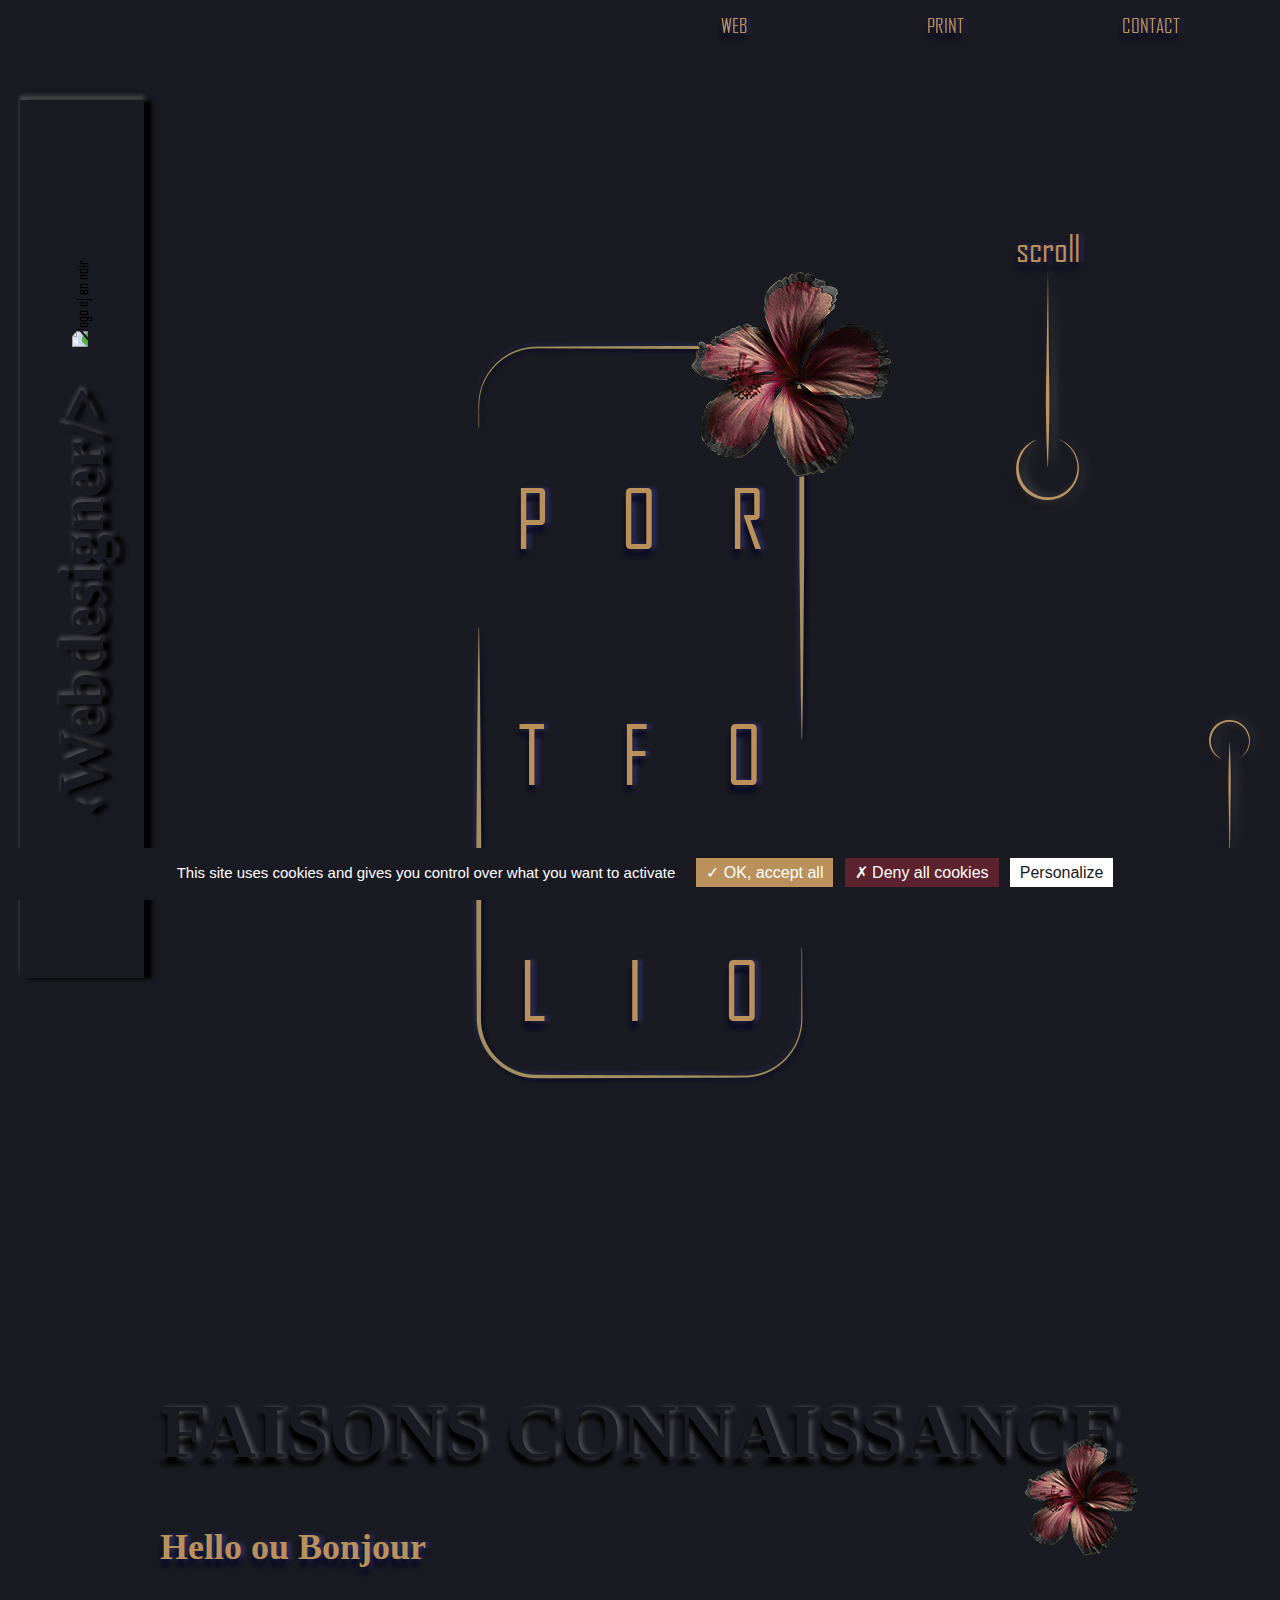
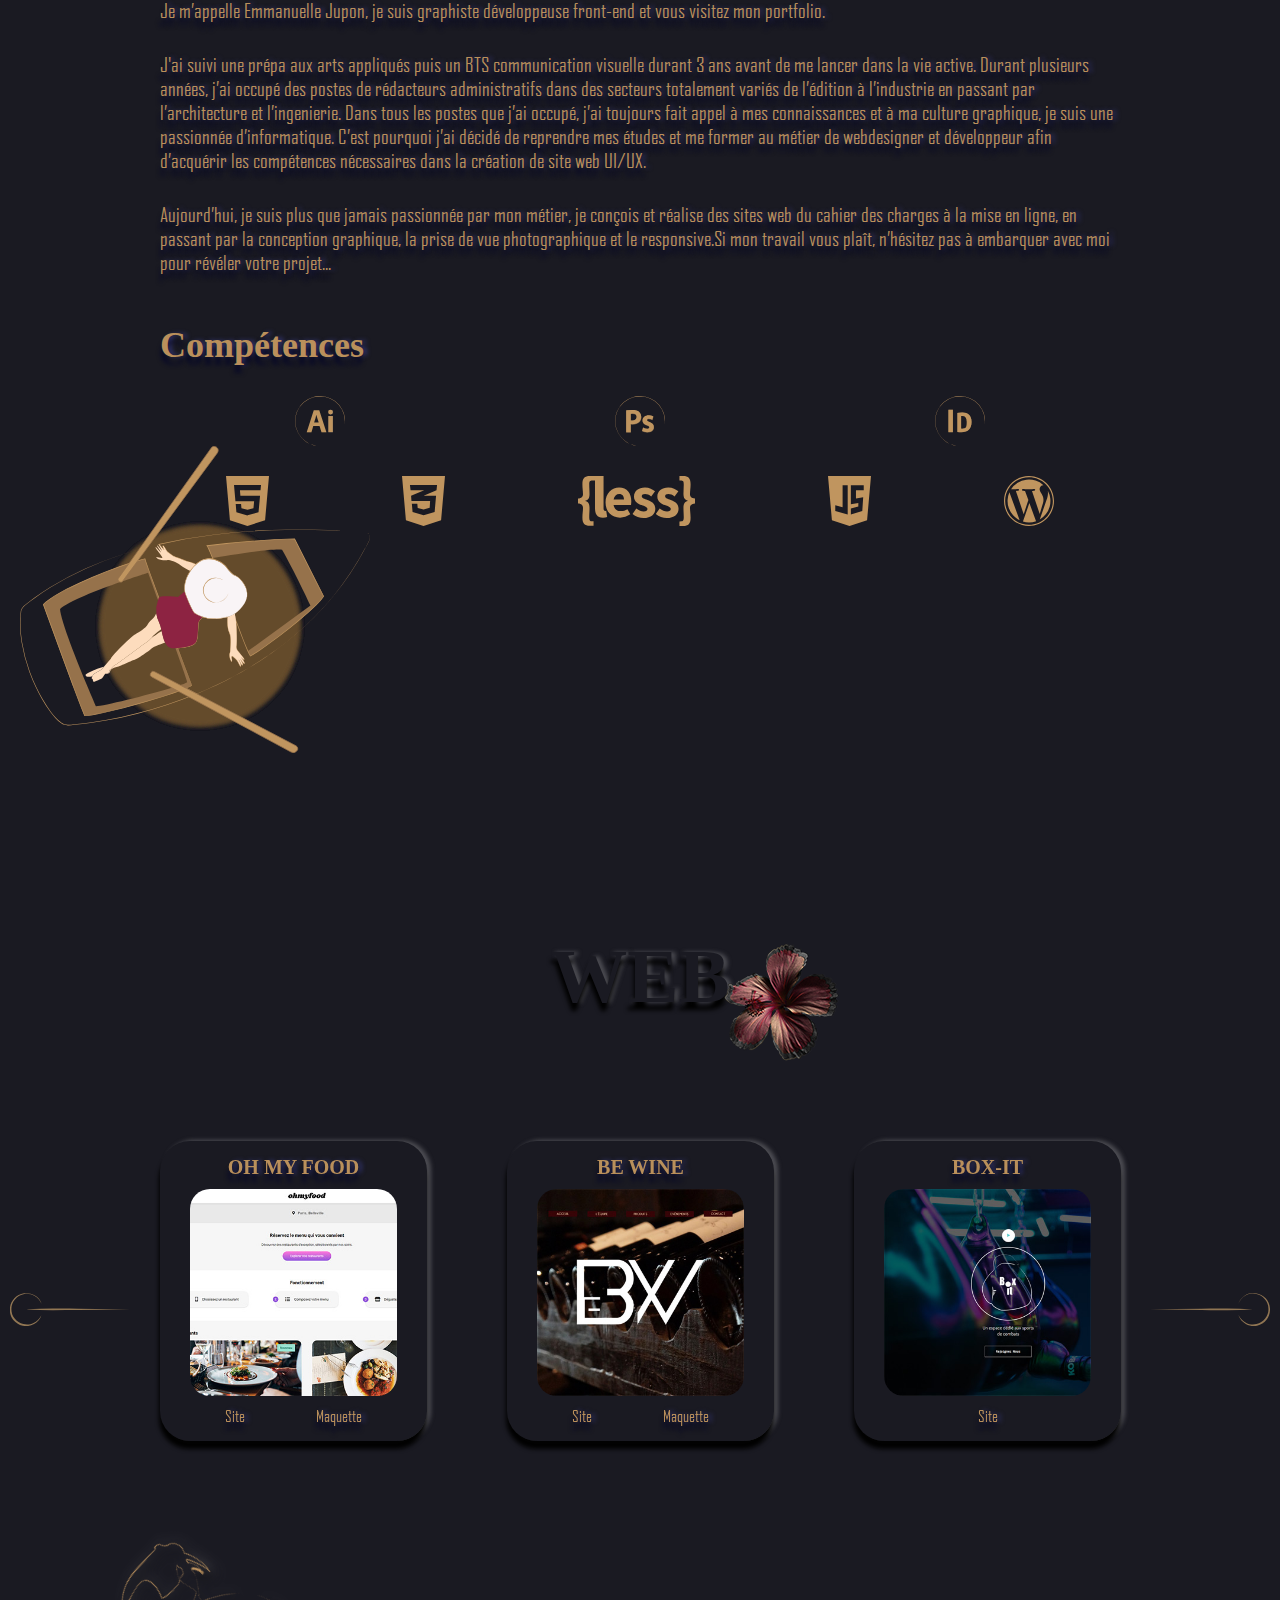
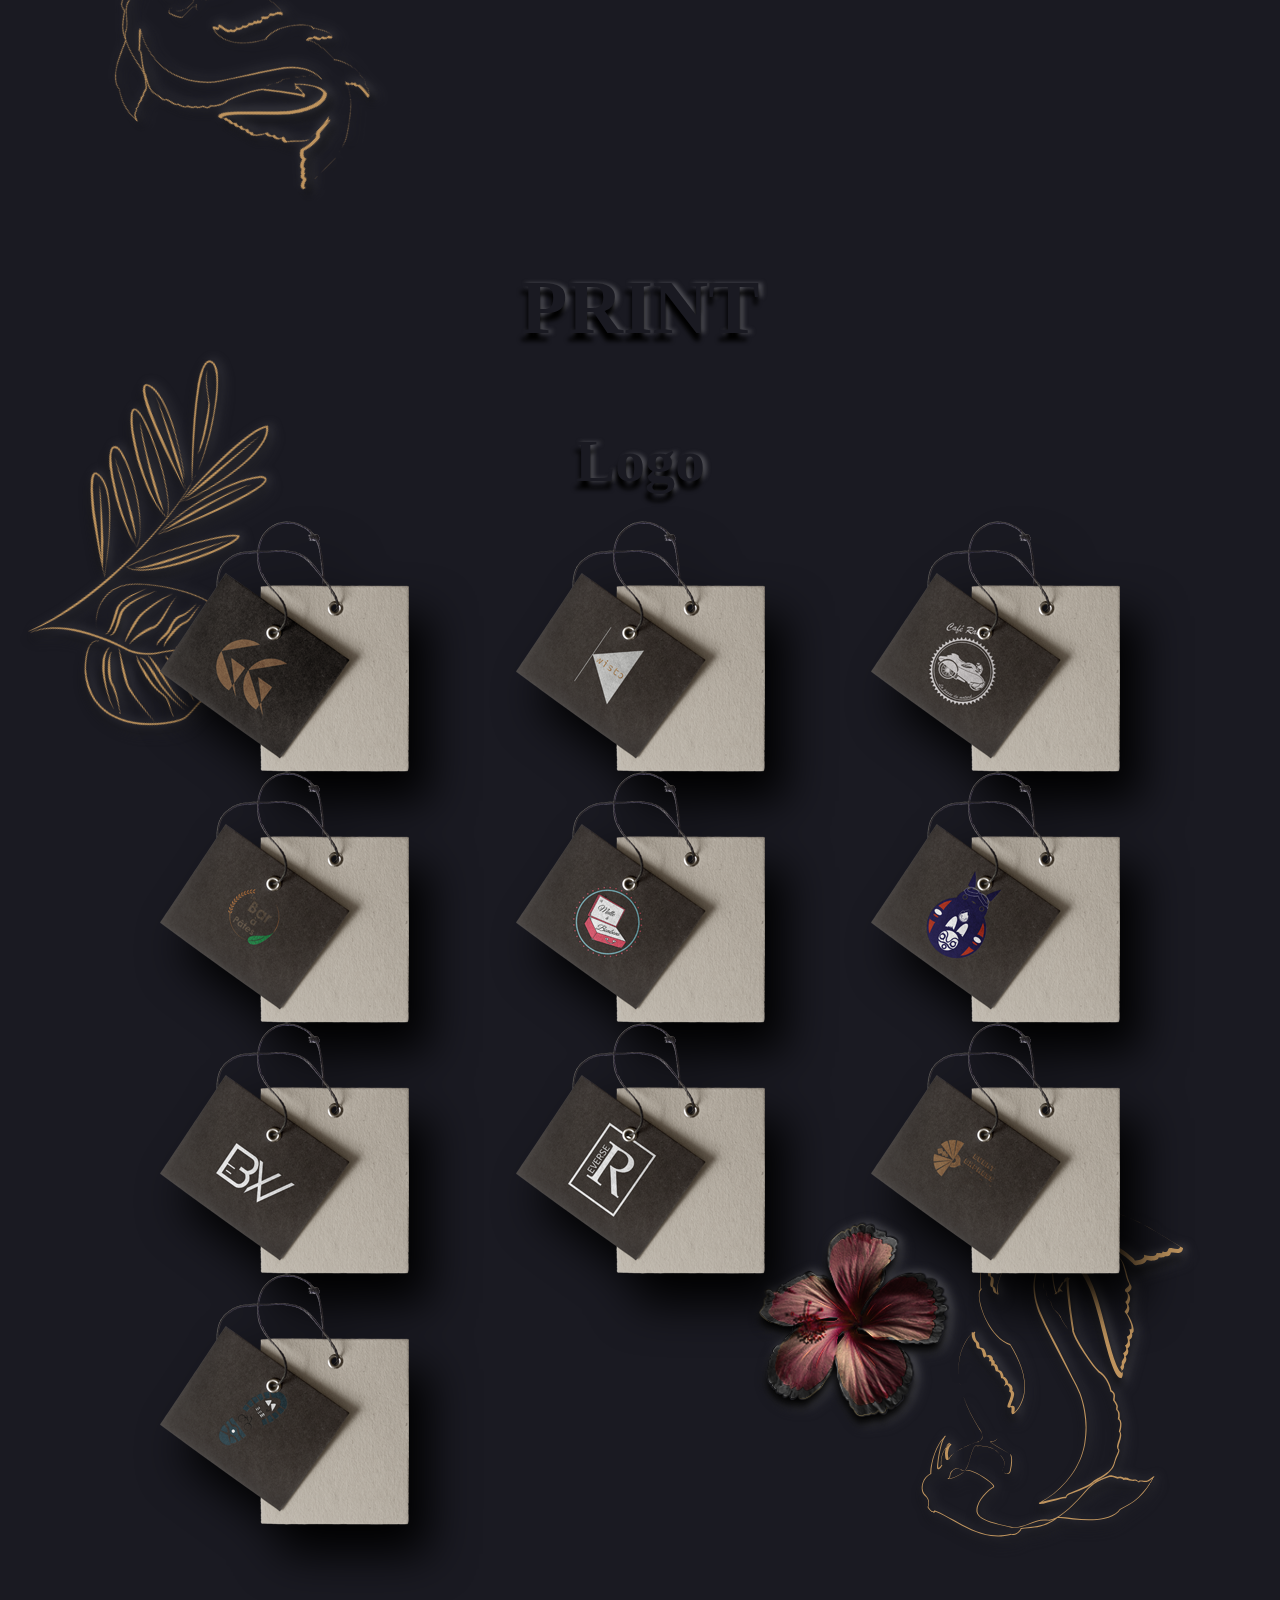
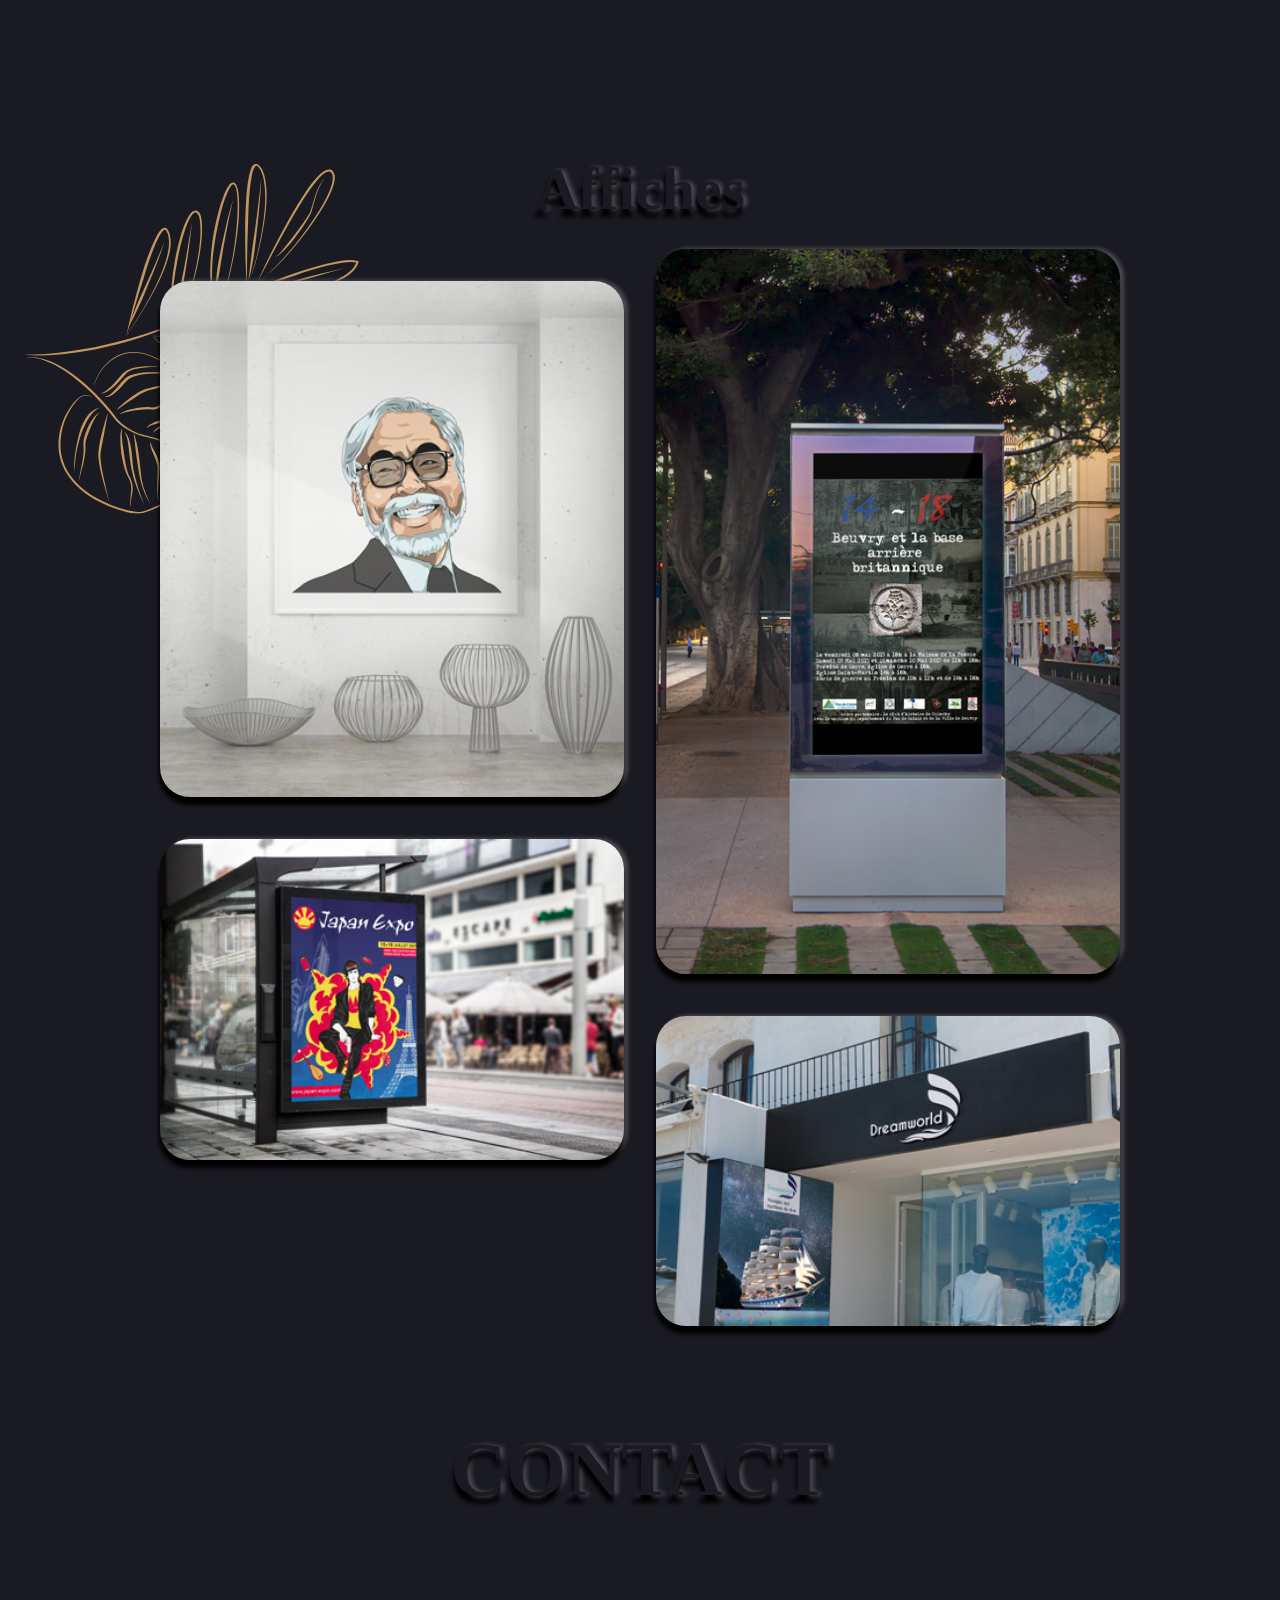
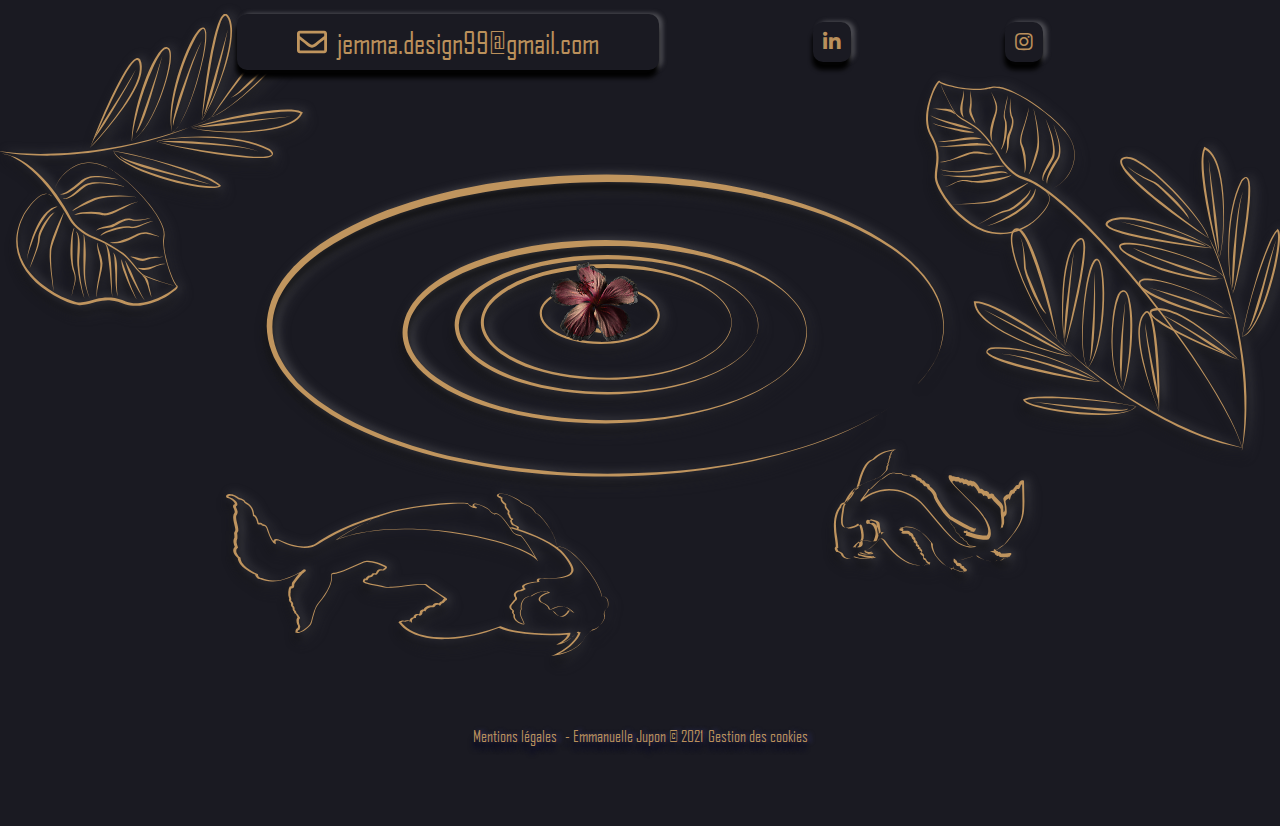
==== commit 79aadf20: "add  section and  correction less" ====
--- a/index.html
+++ b/index.html
@@ -186,7 +186,7 @@
 
 	<!--			SECTION WEB------------------------------------>
 
-	<div class="web" id="web">
+	<section class="web" id="web">
 		<h2>Web</h2>
 		<div class="slide">
 
@@ -286,7 +286,7 @@
 		<div class="koi">
 			<img src="img/koi.svg" alt="esquissse d'une carpe koi dorée">
 		</div>
-	</div>
+	</section>
 
 	<!--			SECTION PRINT------------------------------->
 	<div class="print" id="print">
@@ -337,11 +337,6 @@
 
 		</div>
 
-		<!--SECTION FLYERS----------------------------------->
-
-		<!-- <div class="flyers">
-						
-				   </div> -->
 
 		<!--SECTION AFFICHE---------------------------------->
 
--- a/css/styles.css
+++ b/css/styles.css
@@ -260,26 +260,26 @@
   filter: drop-shadow(-1px 8px 4px #020202) drop-shadow(4px -0.3px 4px #4d4d53);
 }
 /****PRESENTATION****/
-section.presentation {
+.presentation {
   padding: 100px 20px;
   position: relative;
 }
-section.presentation h2 {
+.presentation h2 {
   text-align: center;
 }
-section.presentation .texte h4 {
+.presentation .texte h4 {
   position: relative;
   padding-top: 50px;
 }
-section.presentation .texte p {
+.presentation .texte p {
   padding-top: 30px;
   font-size: 20px;
   text-shadow: -1px 8px 4px #0a0b26, 4px -0.3px 4px #2e3065;
 }
-section.presentation .competences h4 {
+.presentation .competences h4 {
   padding-top: 50px;
 }
-section.presentation .competences .pictos .infographie {
+.presentation .competences .pictos .infographie {
   padding-top: 30px;
   display: flex;
   justify-content: space-around;
@@ -287,7 +287,7 @@
   flex-wrap: wrap;
   position: relative;
 }
-section.presentation .competences .pictos .code {
+.presentation .competences .pictos .code {
   padding-top: 30px;
   display: flex;
   justify-content: space-around;
@@ -295,16 +295,16 @@
   flex-wrap: wrap;
   position: relative;
 }
-section.presentation .competences .pictos:before {
+.presentation .competences .pictos:before {
   content: url(../img/fleur-web.png);
   position: absolute;
   top: 180px;
   right: 100px;
 }
-section.presentation .competences .pictos img {
+.presentation .competences .pictos img {
   height: 50px;
 }
-section.presentation .animation .vague {
+.presentation .animation .vague {
   position: relative;
   left: 80px;
   width: 200px;
@@ -312,7 +312,7 @@
   background: transparent;
   border-radius: 50%;
 }
-section.presentation .animation .vague span {
+.presentation .animation .vague span {
   position: absolute;
   top: 0;
   left: 0;
@@ -325,7 +325,7 @@
   animation: anim-vague 5s linear infinite;
   animation-delay: calc(-1s * var(--i));
 }
-section.presentation .animation .bateau {
+.presentation .animation .bateau {
   position: relative;
   top: -280px;
   align-content: center;
@@ -333,75 +333,75 @@
   animation: anim-bateau 3s infinite alternate ease-in-out;
 }
 /*****WEB*****/
-div.web {
+.web {
   position: relative;
   top: -200px;
   text-align: center;
 }
-div.web h2 {
+.web h2 {
   display: inline-block;
   position: relative;
 }
-div.web h2:before {
+.web h2:before {
   content: url(../img/fleur-web.png);
   right: -110px;
 }
-div.web .slide {
+.web .slide {
   padding: 100px 100px;
   justify-content: space-between;
 }
-div.web .slide article {
+.web .slide article {
   padding: 15px 30px;
   border-radius: 30px;
   box-shadow: -1px 8px 4px #020202, 4px -0.3px 4px #4d4d53;
   margin: 0 40px;
 }
-div.web .slide article h4 {
+.web .slide article h4 {
   color: #ba905b;
   padding-bottom: 10px;
   font-size: 20px;
   text-transform: uppercase;
   text-shadow: -1px 8px 4px #0a0b26, 4px -0.3px 4px #2e3065;
 }
-div.web .slide article img {
+.web .slide article img {
   width: 100%;
   border-radius: 20px;
 }
-div.web .slide article .choice {
+.web .slide article .choice {
   display: flex;
   align-items: center;
   justify-content: space-around;
   padding-top: 10px;
 }
-div.web .slide article .choice a {
+.web .slide article .choice a {
   color: #ba905b;
   cursor: pointer;
   text-shadow: -1px 8px 4px #0a0b26, 4px -0.3px 4px #2e3065;
   transition: all 0.3s;
 }
-div.web .slide article .choice a:hover {
+.web .slide article .choice a:hover {
   text-shadow: inset 4px 4px 6px -1px rgba(0, 0, 0, 0.08), inset -4px -4px 6px -1px rgba(2, 2, 2, 0.7), -0.5px -0.5px 0px rgba(0, 0, 0, 0.15), 0 12px 10px -10px rgba(0, 0, 0, 0.05);
 }
-div.web .slide .slick-list {
+.web .slide .slick-list {
   padding: 20px 20px !important;
 }
-div.web .slide .slick-prev {
+.web .slide .slick-prev {
   left: 10px;
 }
-div.web .slide .slick-prev:before {
+.web .slide .slick-prev:before {
   display: block;
   content: url(../img/scroll-left.svg);
   width: 120px;
 }
-div.web .slide .slick-next {
+.web .slide .slick-next {
   right: 110px;
 }
-div.web .slide .slick-next:before {
+.web .slide .slick-next:before {
   display: block;
   content: url(../img/scroll-right.svg);
   width: 120px;
 }
-div.web .koi img {
+.web .koi img {
   transform: rotate(-45deg);
 }
 /*****PRINT*****/
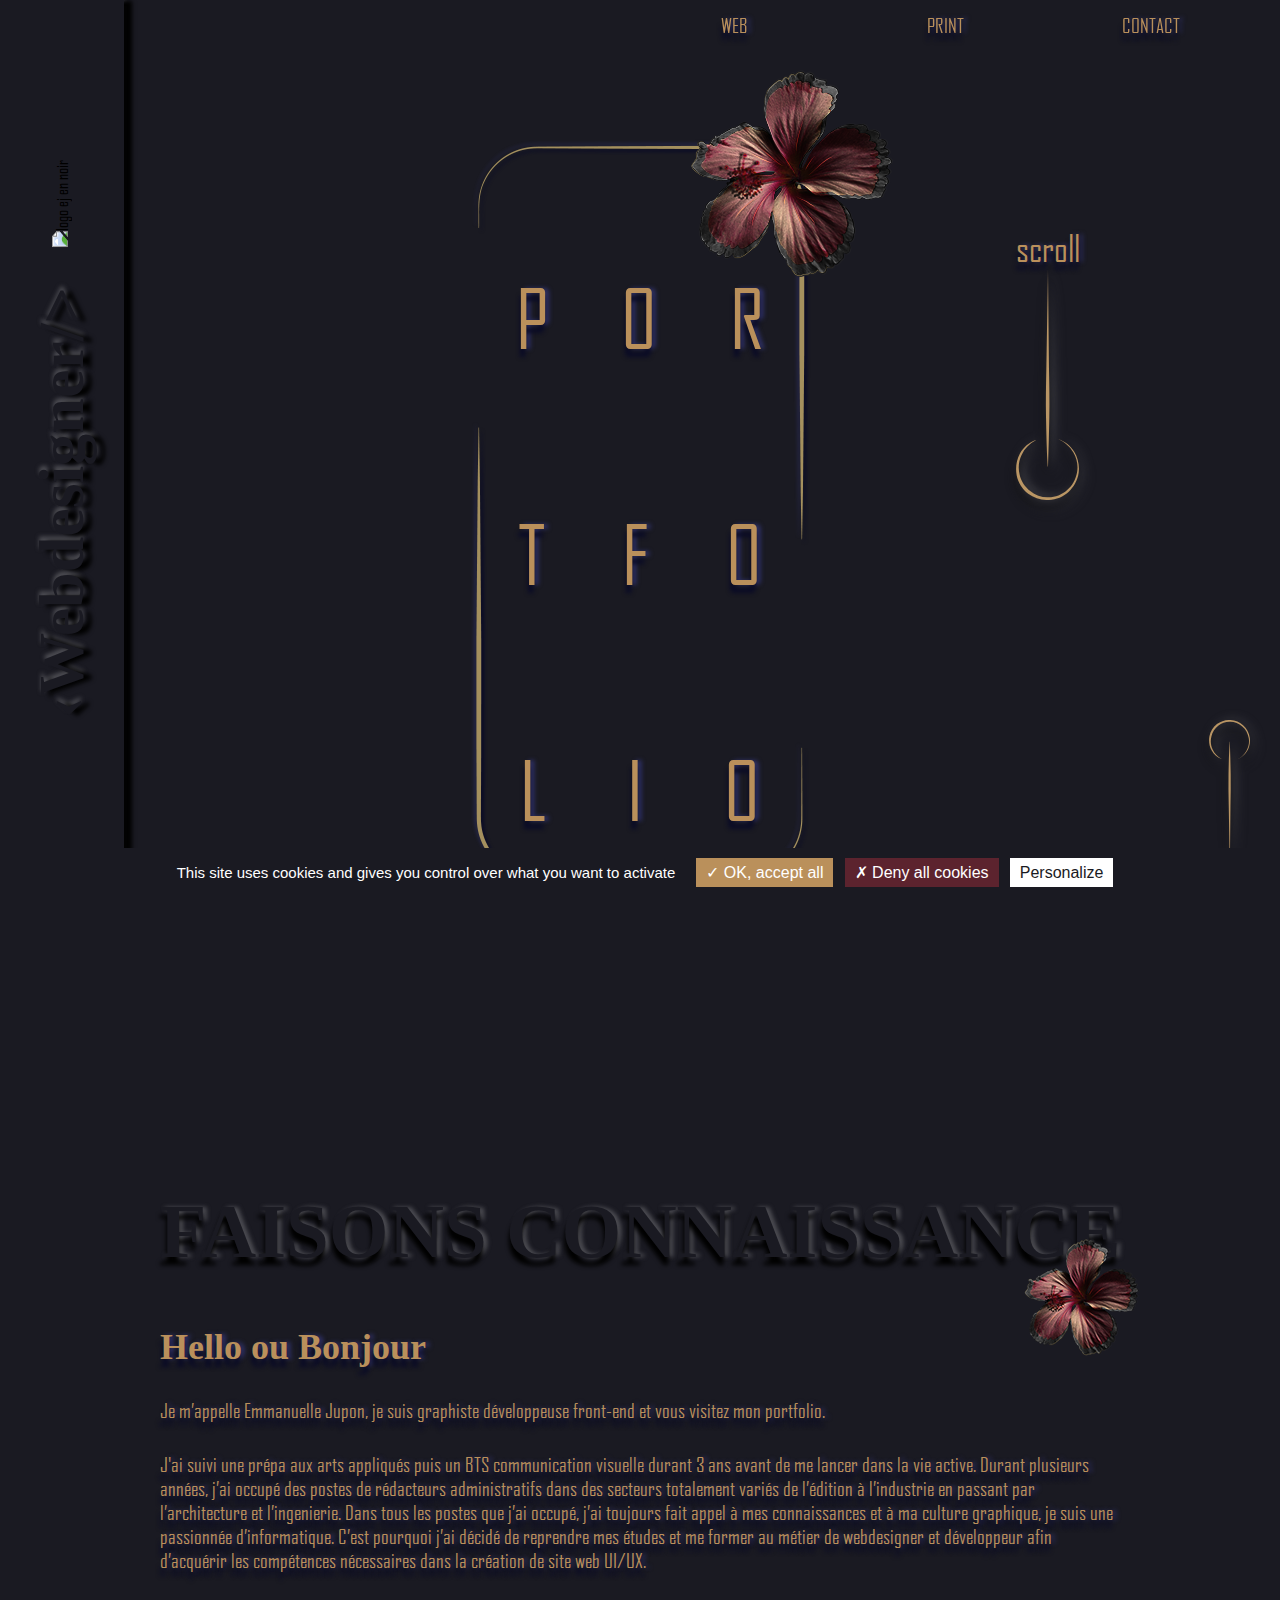
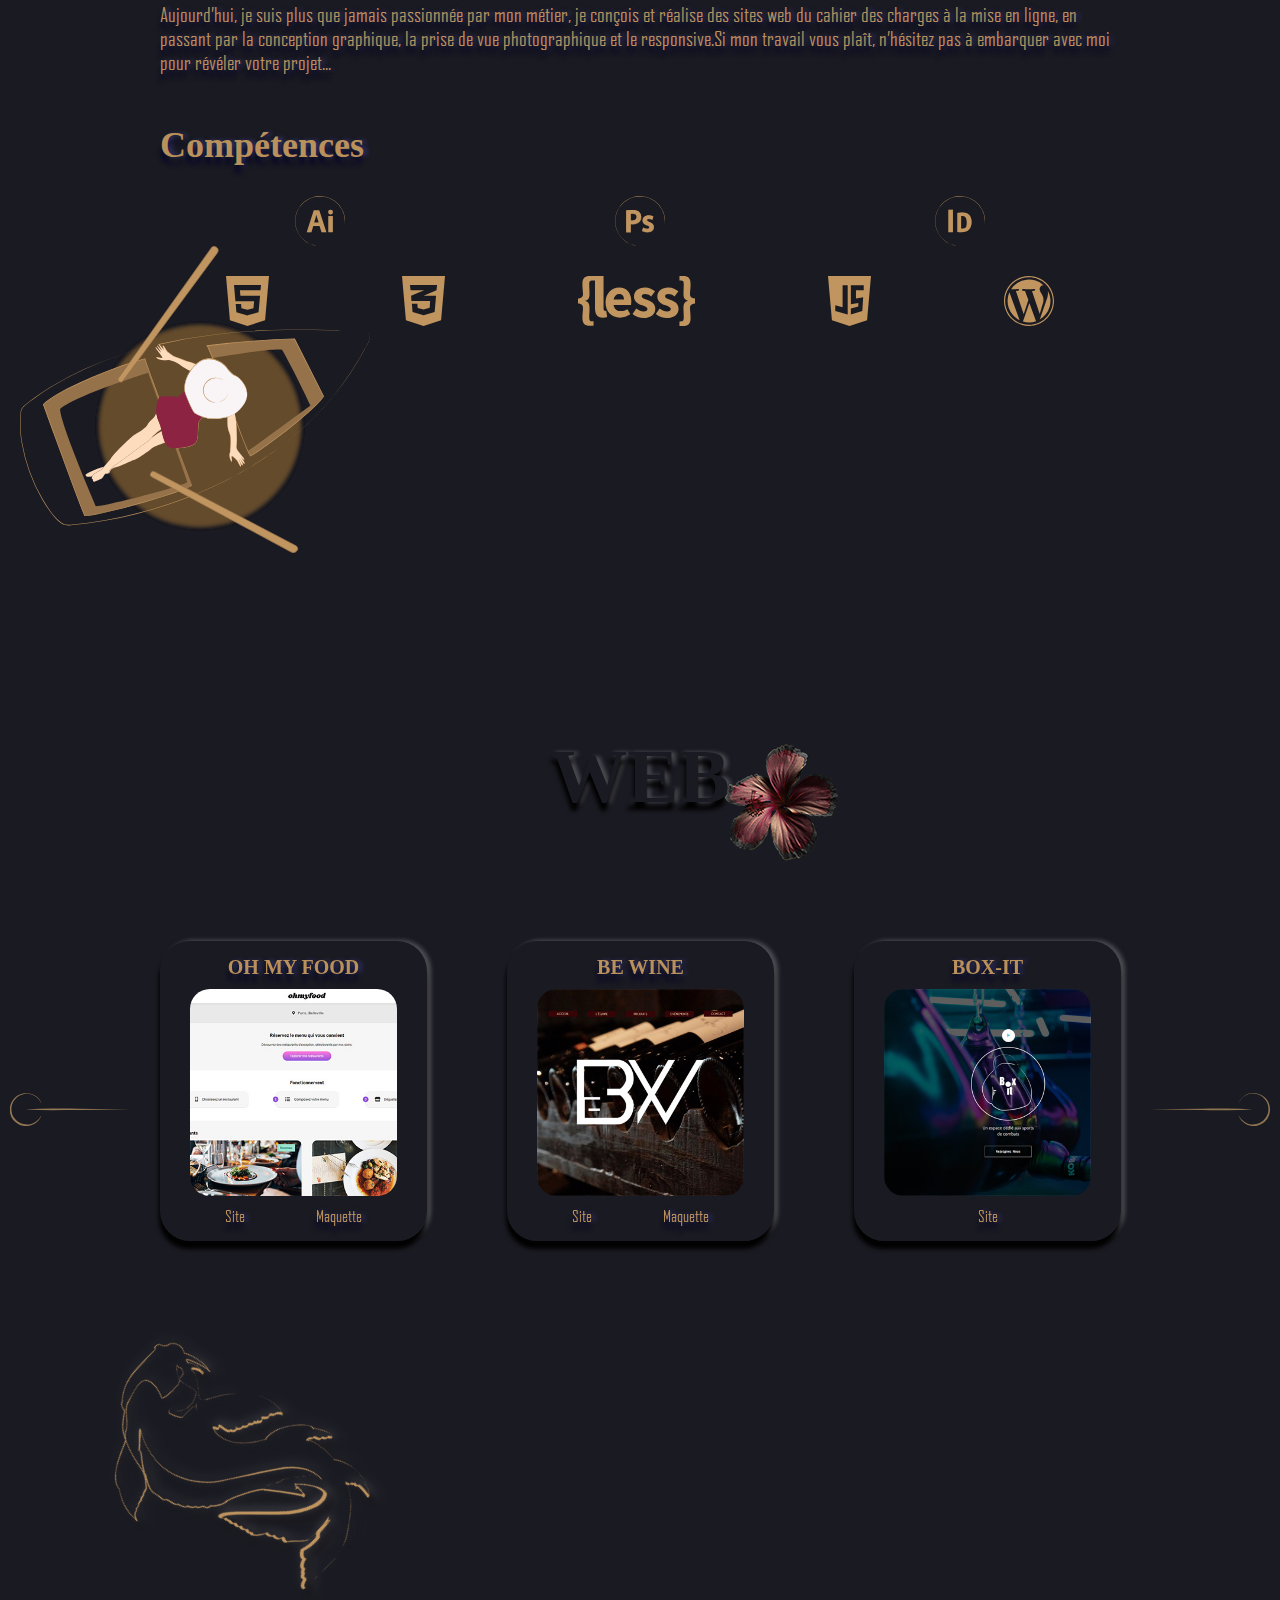
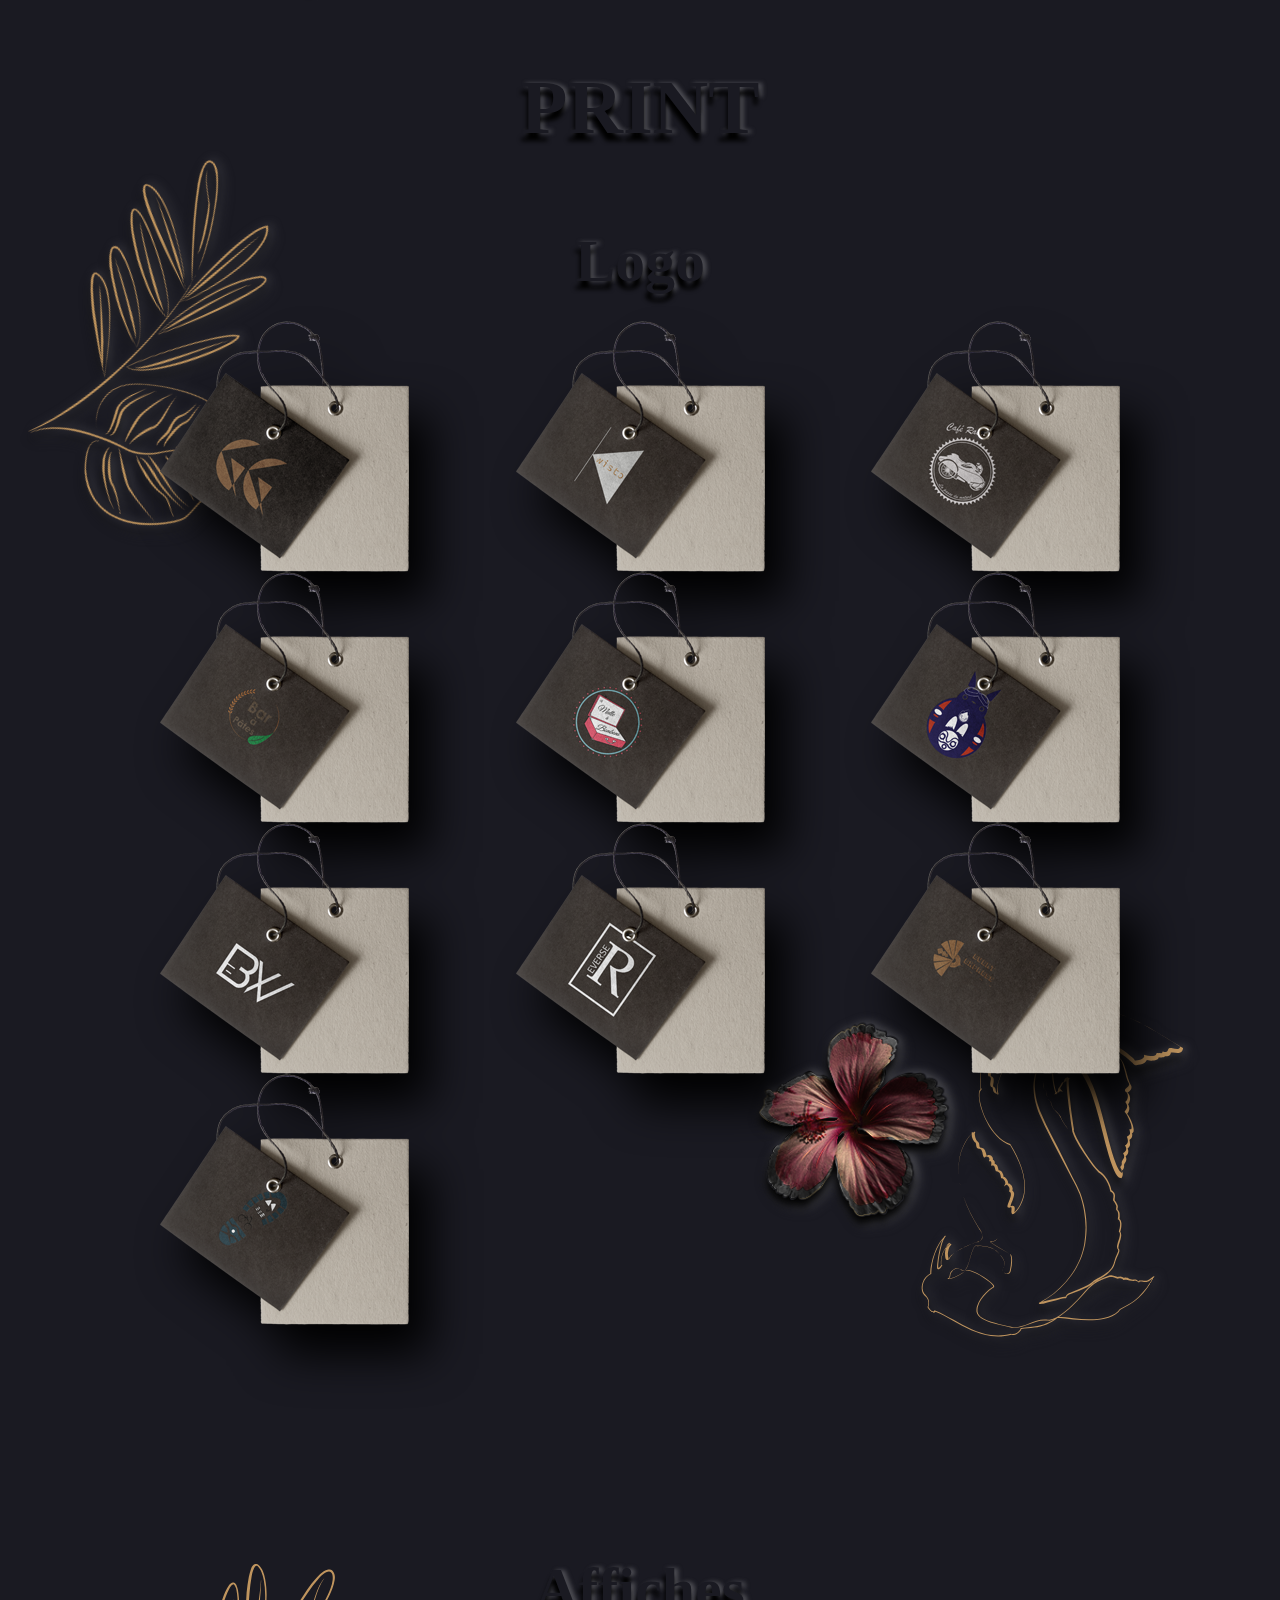
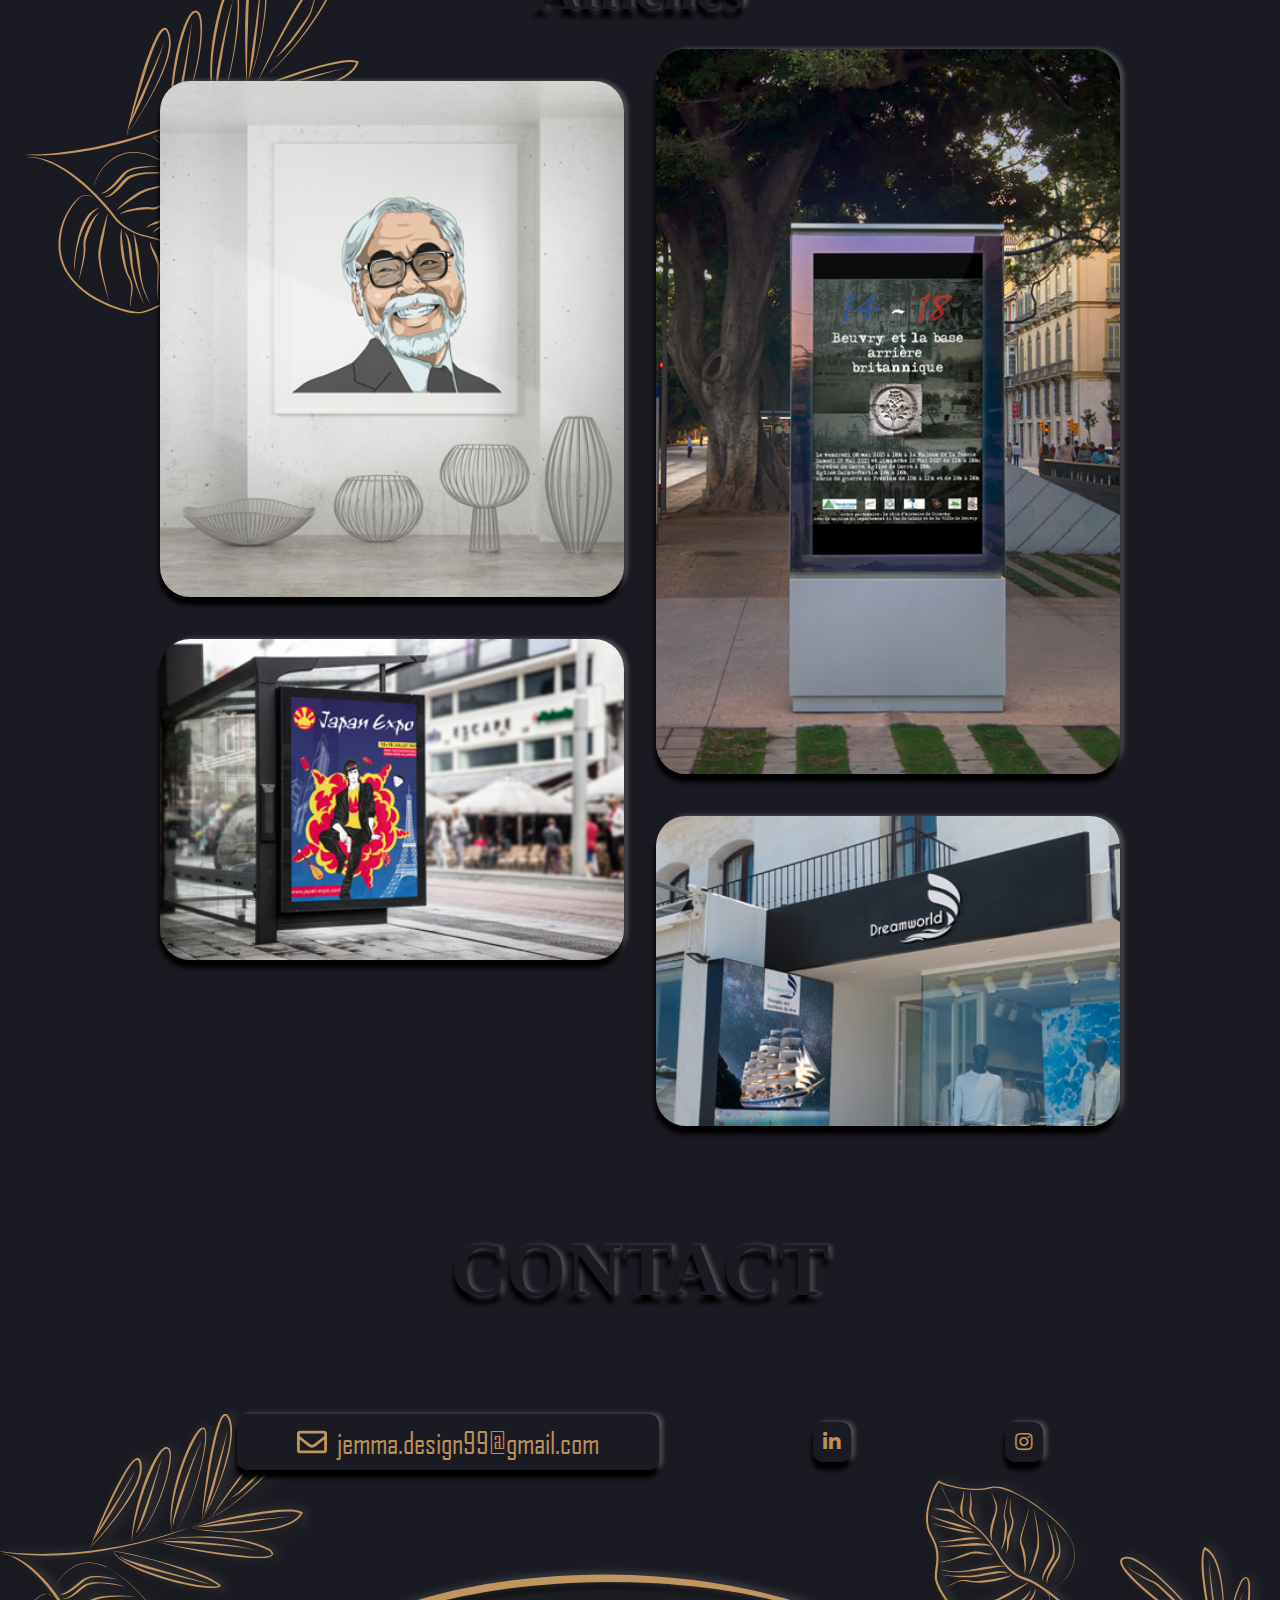
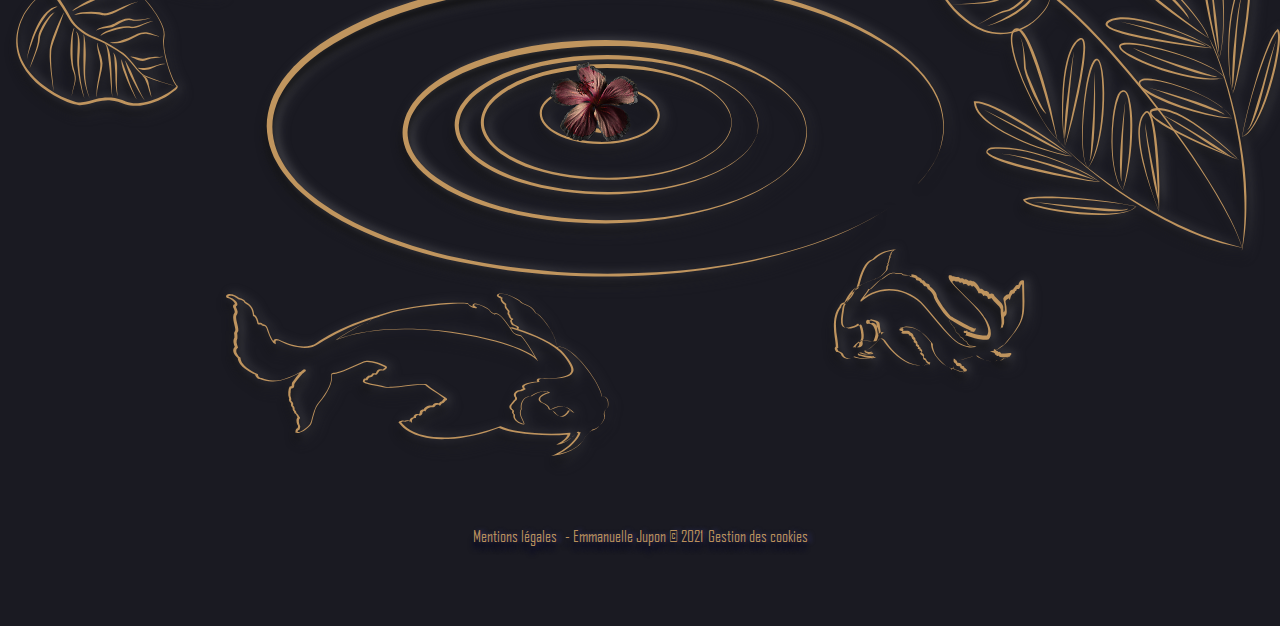
==== commit 8fce419d: "correction class" ====
--- a/index.html
+++ b/index.html
@@ -91,7 +91,7 @@
 	<!--		HEADER--------------------------------------------->
 
 	<header>
-		<div class="presentation">
+		<div class="accueil">
 			<div class="rotation">
 				<h1>&#139;Webdesigner/></h1>
 				<img src="img/logo.png" alt="logo ej en noir">
--- a/css/styles.css
+++ b/css/styles.css
@@ -191,13 +191,13 @@
   background-repeat: no-repeat;
   background-position: center;
 }
-header div.presentation {
+header .accueil {
   display: block;
   position: relative;
+}
+header .accueil .rotation {
   left: 0;
   top: 0;
-}
-header div.presentation .rotation {
   padding: 25px 160px;
   box-shadow: -1px 8px 4px #020202, 4px -0.3px 4px #4d4d53;
   position: absolute;
@@ -207,11 +207,11 @@
   justify-content: space-between;
   align-items: center;
 }
-header div.presentation .rotation h1 {
+header .accueil .rotation h1 {
   display: inline-block;
   text-shadow: -1px 8px 4px #020202, 4px -0.3px 4px #4d4d53;
 }
-header div.presentation .rotation img {
+header .accueil .rotation img {
   display: inline-block;
   height: 100%;
   margin-left: 40px;
@@ -693,17 +693,17 @@
     width: 960px;
   }
   /*****HEADER****/
-  header div.presentation .rotation {
+  header .accueil .rotation {
     padding: 25px 100px;
   }
   header div.scroll {
     right: 150px;
   }
   /****PRESENTATION****/
-  section.presentation {
+  .presentation {
     padding: 0px 20px;
   }
-  section.presentation .competences .pictos:before {
+  .presentation .competences .pictos:before {
     content: url(../img/fleur-web.png);
     position: absolute;
     top: 85px;
@@ -711,10 +711,10 @@
     left: 320px;
     transform: scale(0.6);
   }
-  section.presentation .animation .vague {
+  .presentation .animation .vague {
     left: 80px;
   }
-  section.presentation .animation .bateau {
+  .presentation .animation .bateau {
     width: 300px;
     top: -240px;
   }
@@ -753,7 +753,7 @@
     right: 130px;
   }
   /*PRESENTATION*/
-  section.presentation .competences .pictos:before {
+  .presentation .competences .pictos:before {
     top: 80px;
     left: 210px;
     transform: scale(0.7);
@@ -791,21 +791,21 @@
     width: 33.33%;
   }
   /*--------HEADER------------------*/
-  header div.presentation {
+  header .accueil {
     position: relative;
   }
-  header div.presentation .rotation {
+  header .accueil .rotation {
     padding: 40px 50px;
     box-shadow: none;
     transform: none;
   }
-  header div.presentation .rotation h1 {
+  header .accueil .rotation h1 {
     display: inline-block;
     font-size: 60px;
     text-shadow: -1px 8px 4px #020202, 4px -0.3px 4px #4d4d53;
     margin-bottom: 10px;
   }
-  header div.presentation .rotation img {
+  header .accueil .rotation img {
     display: inline-block;
     height: 50%;
     margin-left: 40px;
@@ -827,17 +827,17 @@
     top: 30em;
   }
   /*PRESENTATION*/
-  section.presentation {
+  .presentation {
     padding: 30px 20px;
   }
-  section.presentation .competences .pictos:before {
+  .presentation .competences .pictos:before {
     top: -5px;
     left: 145px;
   }
-  section.presentation .animation .vague {
+  .presentation .animation .vague {
     left: 30px;
   }
-  section.presentation .animation .bateau {
+  .presentation .animation .bateau {
     width: 220px;
     top: -220px;
   }
@@ -872,13 +872,13 @@
     width: 100%;
   }
   /*----------------------HEADER------------------------------*/
-  header div.presentation div.rotation {
+  header .accueil div.rotation {
     padding: 50px 40px;
   }
-  header div.presentation div.rotation h1 {
+  header .accueil div.rotation h1 {
     font-size: 50px;
   }
-  header div.presentation div.rotation img {
+  header .accueil div.rotation img {
     height: 100px;
     margin-left: 20px;
   }
@@ -895,36 +895,36 @@
     height: 200px;
   }
   /*----------------------PRESENTATION----------------------*/
-  section.presentation {
+  .presentation {
     padding: 30px 20px;
   }
-  section.presentation .competences .pictos:before {
+  .presentation .competences .pictos:before {
     top: -20px;
     left: 55px;
   }
-  section.presentation .animation .vague {
+  .presentation .animation .vague {
     left: 10px;
   }
-  section.presentation .animation .bateau {
+  .presentation .animation .bateau {
     width: 170px;
     top: -200px;
   }
   /*----------------------WEB----------------------------*/
-  div.web div.slide {
+  .web div.slide {
     padding: 90px 0;
   }
-  div.web div.slide article {
+  .web div.slide article {
     padding: 15px 20px;
   }
-  div.web div.slide .slick-prev {
+  .web div.slide .slick-prev {
     left: 75px;
     top: 650px;
   }
-  div.web div.slide .slick-next {
+  .web div.slide .slick-next {
     top: 650px;
     right: 170px;
   }
-  div.web div.koi img {
+  .web div.koi img {
     height: 220px;
   }
   /*-------------------------PRINT----------------------------*/
@@ -983,14 +983,14 @@
     padding: inherit;
   }
   /*----------------------HEADER------------------------------*/
-  header div.presentation div.rotation {
+  header .accueil div.rotation {
     width: 100%;
     padding: 70px 0;
   }
-  header div.presentation div.rotation h1 {
+  header .accueil div.rotation h1 {
     display: none;
   }
-  header div.presentation div.rotation img {
+  header .accueil div.rotation img {
     margin: 0 auto;
   }
   header div.center div.portfolio {
@@ -1018,29 +1018,29 @@
     height: 150px;
   }
   /*----------------------PRESENTATION----------------------*/
-  section.presentation {
+  .presentation {
     padding: 200px 20px;
   }
-  section.presentation h2 {
+  .presentation h2 {
     text-shadow: -1px 8px 4px #020202, 4px -0.3px 4px #4d4d53;
   }
-  section.presentation .competences .pictos:before {
+  .presentation .competences .pictos:before {
     top: 140px;
     left: 25px;
     transform: scale(0.6);
   }
-  section.presentation .animation .vague {
+  .presentation .animation .vague {
     left: 10px;
   }
-  section.presentation .animation .vague span {
+  .presentation .animation .vague span {
     width: 80%;
     height: 80%;
   }
-  section.presentation .animation .bateau {
+  .presentation .animation .bateau {
     top: -180px;
   }
   /*------------------WEB-------------------------------*/
-  div.web {
+  .web {
     padding-top: inherit;
   }
   /*--------------------PRINT---------------------------*/
@@ -1138,7 +1138,7 @@
     height: 110px;
   }
   /*****WEB*****/
-  div.web .slide article {
+  .web .slide article {
     padding: 5px 10px;
   }
   /*******CONTACT*****/
@@ -1171,7 +1171,7 @@
   header {
     margin: 0;
   }
-  header div.presentation div.rotation {
+  header .accueil div.rotation {
     padding: 60px 0;
   }
   header div.center div.portfolio {
@@ -1196,10 +1196,10 @@
     height: 120px;
   }
   /***** WEB *****/
-  div.web div.slide article h4 {
+  .web div.slide article h4 {
     font-size: 16px;
   }
-  div.web div.koi img {
+  .web div.koi img {
     height: 210px;
     padding-left: 105px;
   }
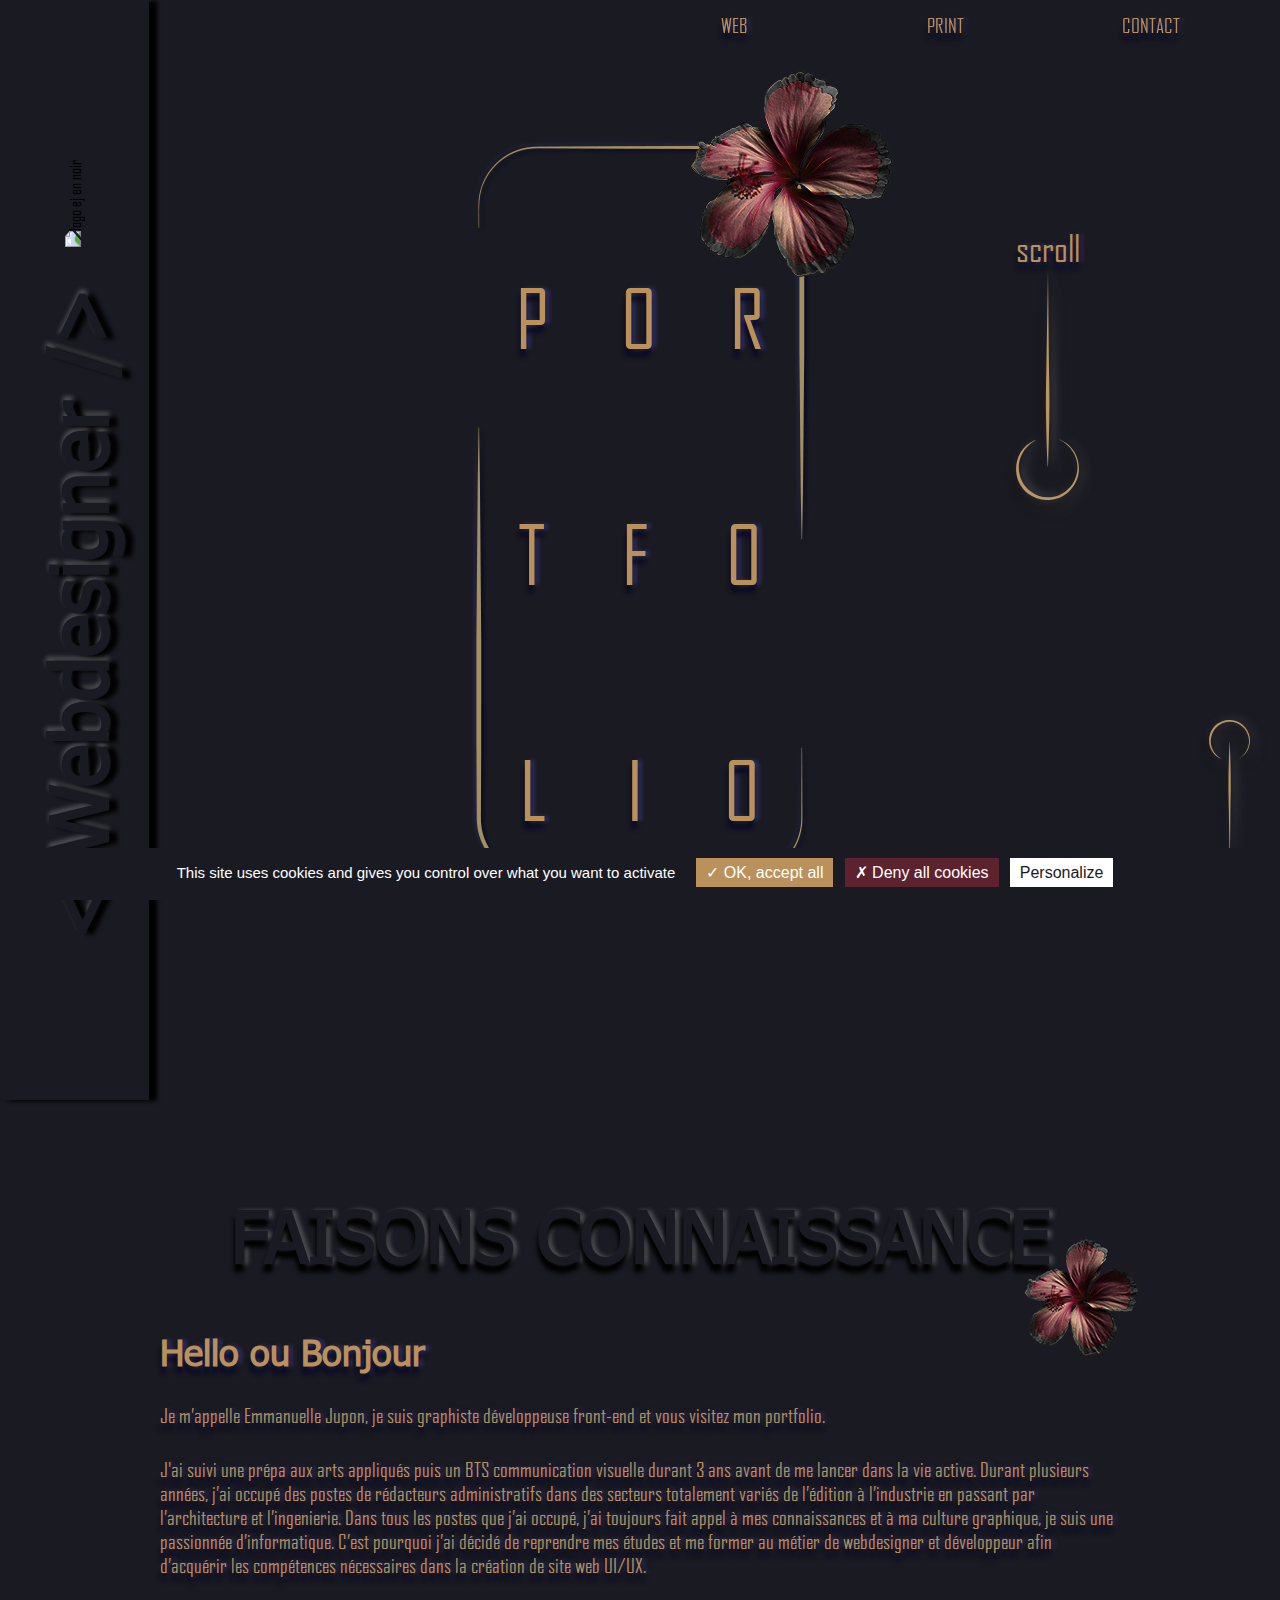
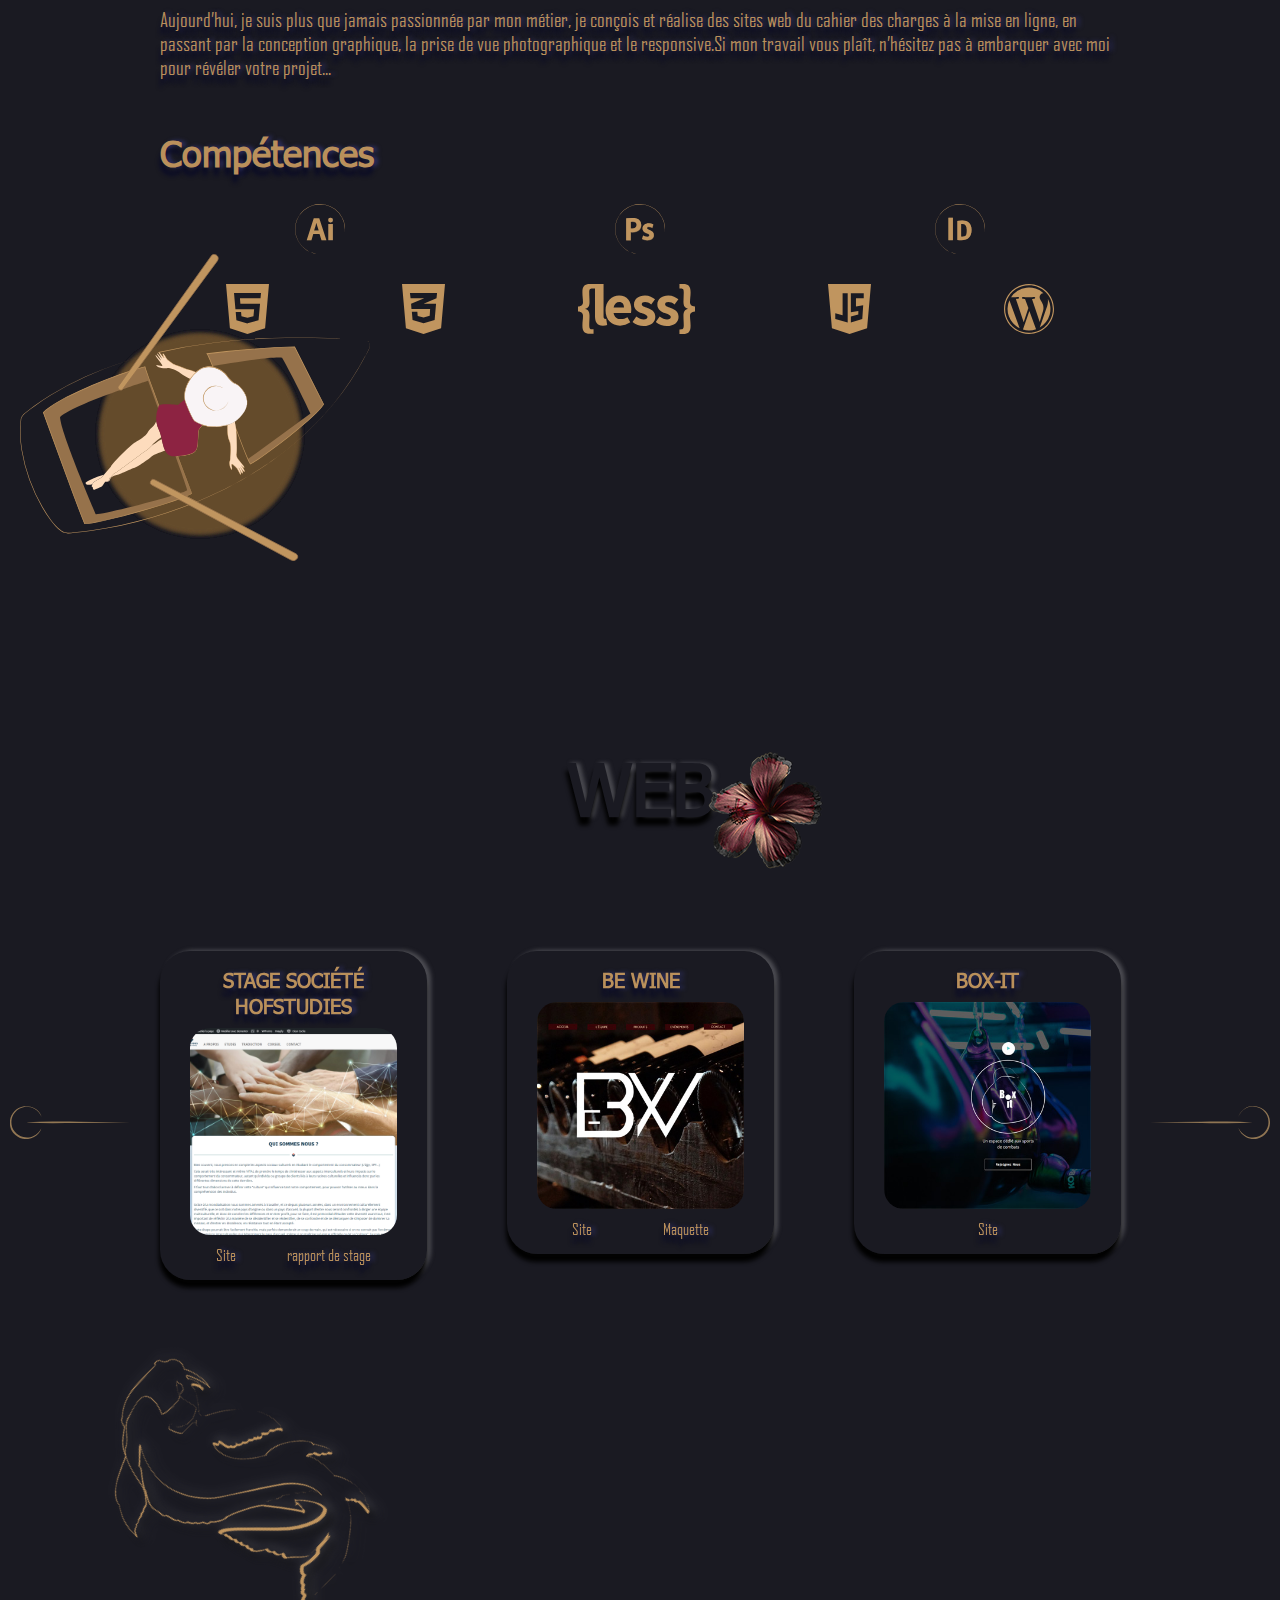
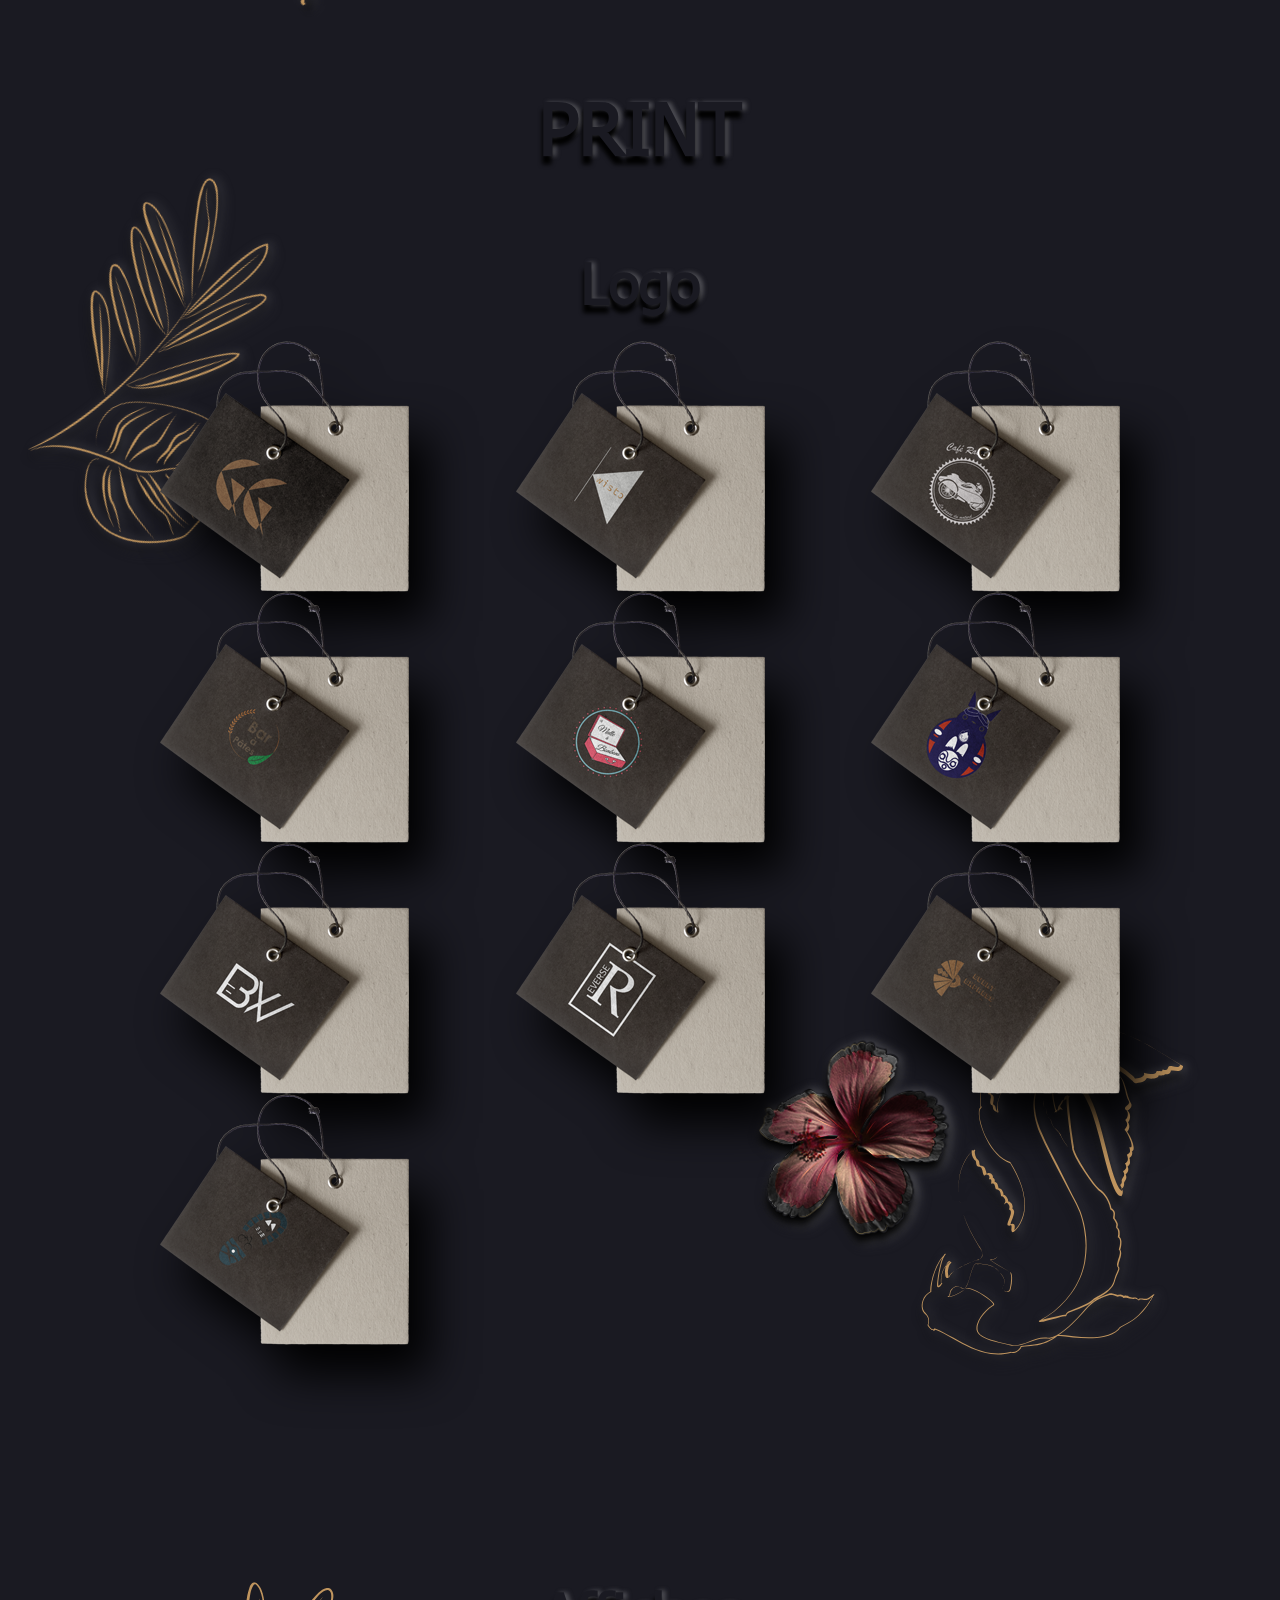
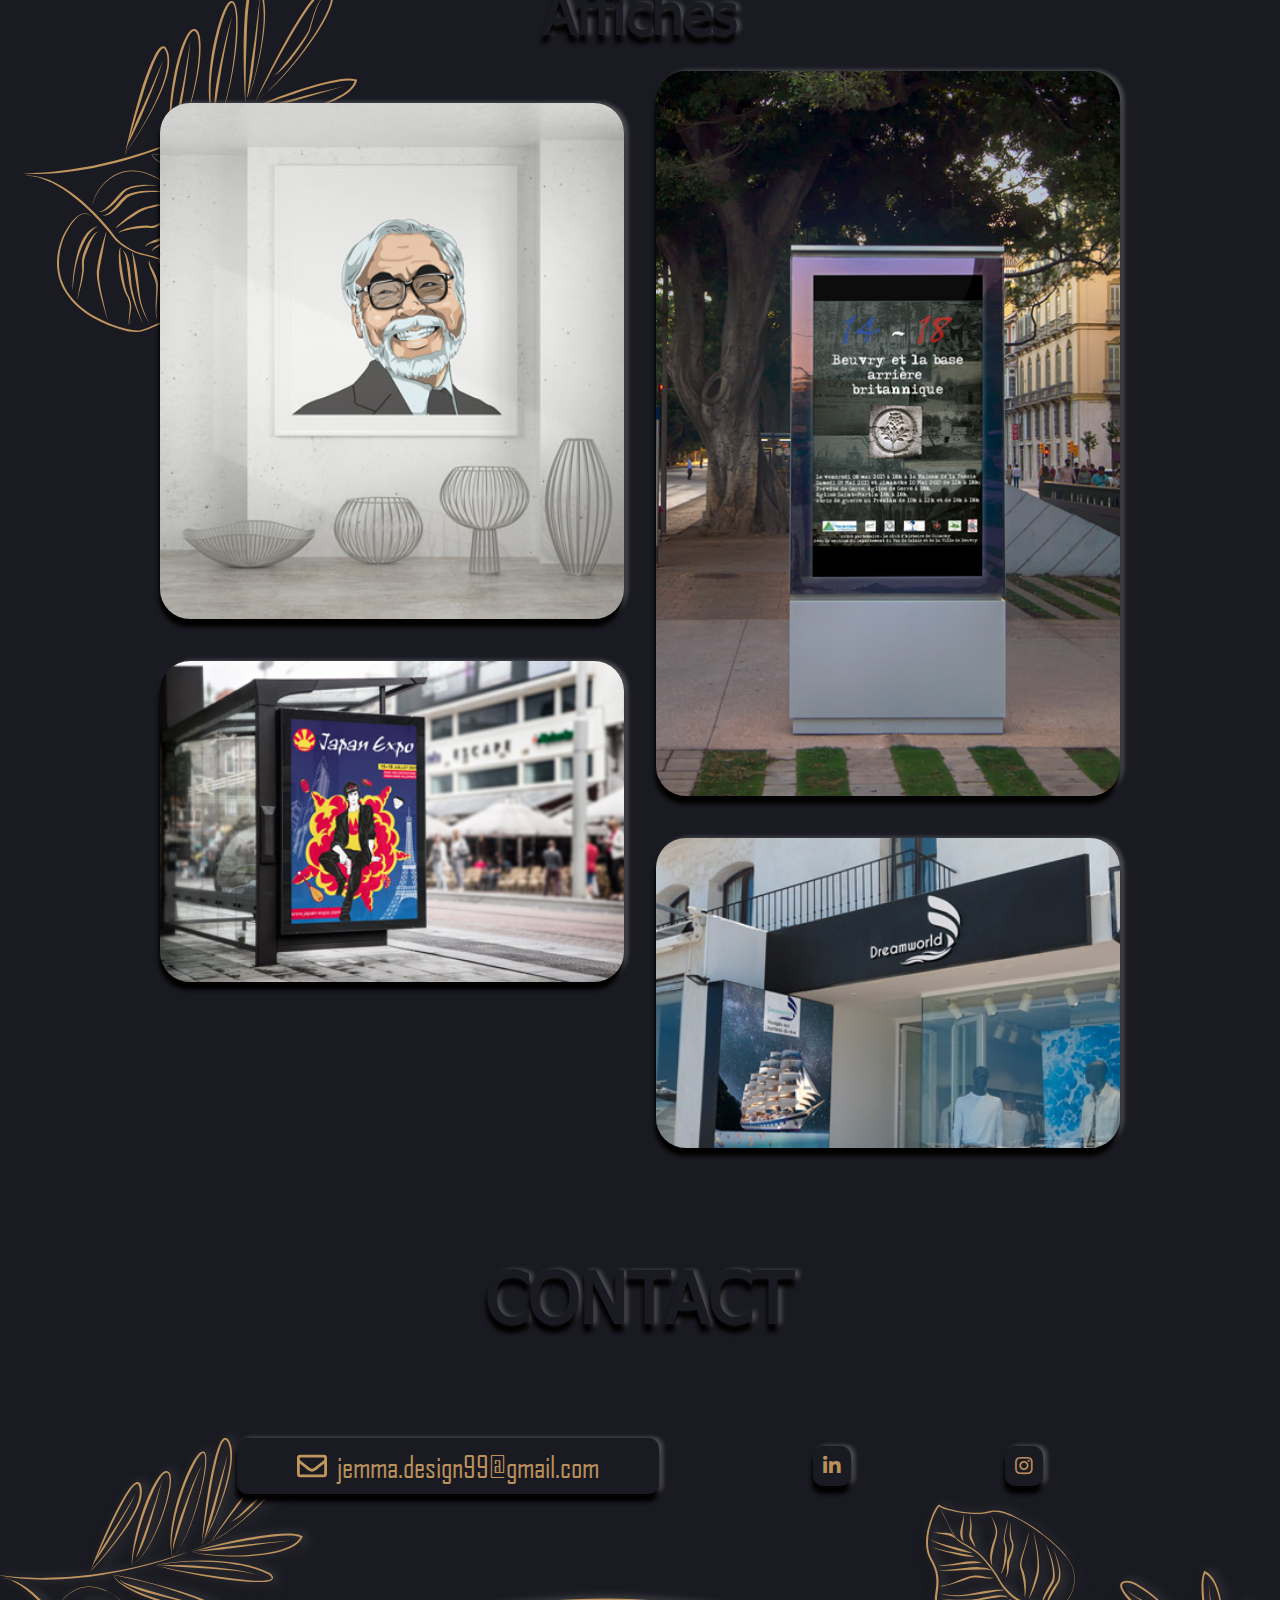
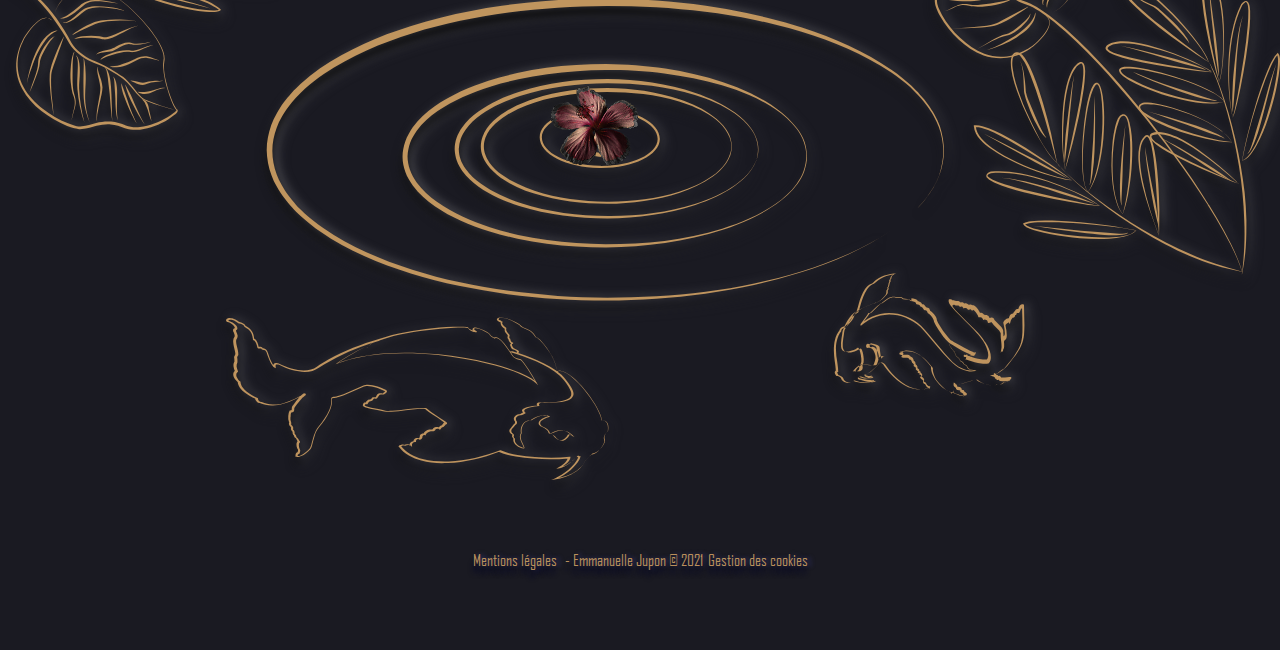
==== commit f1a4e326: "correction device and supp google fonts" ====
--- a/index.html
+++ b/index.html
@@ -2,424 +2,395 @@
 <html lang="fr">
 
 <head>
-	<meta charset="UTF-8">
-	<title>Portfolio Emmanuelle Jupon Graphiste - Webdesigner</title>
-	<meta name="description"
-		content="Située dans les Hauts de France, mon portfolio présente mes différentes réalisations: web, site internet, print, logo, flyers.">
-
-	<!--FACEBOOK SHARE-->
-
-	<meta property="og:url" content="https://www.jemma-design.fr" />
-	<meta property="og:type" content="website" />
-	<meta property="og:title" content="Emmanuelle Jupon - Portfolio" />
-	<meta property="og:description"
-		content="Située dans les haut de France, mon portfolio présente mes différentes réalisations: web, site internet, print, logo, flyers." />
-	<meta property="og:image" content="/img/apercu-port.jpg" />
-
-	<!--		COOKIE---------------------------------->
-
-	<!--- TARTEAUCITRON --->
-	<script src="tarteaucitron.js-1.5/tarteaucitron.js"></script>
-	<script type="text/javascript" src="tarteaucitron.js-1.5/tarteaucitronInit.js"></script>
-
-	<script type="text/javascript">
-		tarteaucitron.user.googleFonts = 'families';
-		(tarteaucitron.job = tarteaucitron.job || []).push('googlefonts');
-	</script>
-	<!-- Global site tag (gtag.js) - Google Analytics -->
-	<script type="text/javascript">
-		tarteaucitron.user.analyticsUa = 'G-WKVBTF4VE1';
-		tarteaucitron.user.analyticsMore = function () {
-			/* add here your optionnal ga.push() */
-		};
-		(tarteaucitron.job = tarteaucitron.job || []).push('analytics');
-	</script>
-
-	<!--------------FONT-------------------------->
-	<link rel="preconnect" href="https://fonts.gstatic.com">
-	<link
-		href="https://fonts.googleapis.com/css2?family=Barlow+Condensed:wght@300;400;600&family=Roboto+Slab:wght@300;500;700&display=swap"
-		rel="stylesheet">
-
-	<!---------SLIDE----------------------->
-	<link rel="stylesheet" type="text/css" href="js/slick-1.8.1/slick/slick.css" />
-	<link rel="stylesheet" type="text/css" href="js/slick-1.8.1/slick/slick-theme.css" />
-
-	<!--------FANCYBOX--------------------->
-	<link rel="stylesheet" href="https://cdnjs.cloudflare.com/ajax/libs/fancybox/3.1.25/jquery.fancybox.min.css" />
-	<!--        <script type="text/javascript" src="/fancybox/jquery.fancybox-1.3.4.pack.js"></script>-->
-
-	<!-----FONTAWESOME--------------------->
-	<link rel="stylesheet" href="https://use.fontawesome.com/releases/v5.15.1/css/all.css">
-
-	<!--    RESPONSIVE EDGE----------------->
-	<meta content="IE=edge" http-equiv=X-UA-compatible>
-
-	<!-- RESPONSIVE -->
-	<meta name="viewport" content="width=device-width, initial-scale=1, user-scalable=no">
-
-	<!--	CSS----------------------------------->
-	<link rel="stylesheet" href="css/styles.css">
-
-	<!-- META OPEN GRAPH -->
-	<meta property="og:locale" content="fr_FR" />
-	<meta property="og:type" content="portfolio" />
-	<meta property="og:title" content="Emmanuelle Jupon - Graphiste - Webdesigner" />
-	<meta property="og:description"
-		content="Située dans les haut de France, mon book présente mes différentes réalisations: web, site internet, print, logo, flyers." />
-	<meta property="og:url" content="https://www.jemma-design.fr" />
-	<meta property="og:site_name" content="Jemma Design - Graphiste - Webdesigner" />
-	<meta property="og:image" content="https://www.jemma-design.fr/img/logo.svg" />
-	<!-- FIN META OPEN GRAPH -->
-
-
+  <meta charset="UTF-8" />
+  <title>Portfolio Emmanuelle Jupon Graphiste - Webdesigner</title>
+  <meta name="description"
+    content="Située dans les haut de France, mon portfolio présente mes différentes réalisations: web, site internet, print, logo, flyers." />
+
+  <!--FACEBOOK SHARE-->
+
+  <meta property="og:url" content="https://www.jemma-design.fr" />
+  <meta property="og:type" content="website" />
+  <meta property="og:title" content="Emmanuelle Jupon - Portfolio" />
+  <meta property="og:description"
+    content="Située dans les haut de France, mon portfolio présente mes différentes réalisations: web, site internet, print, logo, flyers." />
+  <meta property="og:image" content="/img/apercu-port.jpg" />
+
+  <!--		COOKIE---------------------------------->
+
+  <!--- TARTEAUCITRON --->
+  <script src="tarteaucitron.js-1.5/tarteaucitron.js"></script>
+  <script type="text/javascript" src="tarteaucitron.js-1.5/tarteaucitronInit.js"></script>
+
+  <script type="text/javascript">
+    tarteaucitron.user.googleFonts = "families";
+    (tarteaucitron.job = tarteaucitron.job || []).push("googlefonts");
+  </script>
+  <!-- Global site tag (gtag.js) - Google Analytics -->
+  <script type="text/javascript">
+    tarteaucitron.user.analyticsUa = "G-WKVBTF4VE1";
+    tarteaucitron.user.analyticsMore = function () {
+      /* add here your optionnal ga.push() */
+    };
+    (tarteaucitron.job = tarteaucitron.job || []).push("analytics");
+  </script>
+
+
+  <!---------SLIDE----------------------->
+  <link rel="stylesheet" type="text/css" href="js/slick-1.8.1/slick/slick.css" />
+  <link rel="stylesheet" type="text/css" href="js/slick-1.8.1/slick/slick-theme.css" />
+
+  <!--------FANCYBOX--------------------->
+  <link rel="stylesheet" href="https://cdnjs.cloudflare.com/ajax/libs/fancybox/3.1.25/jquery.fancybox.min.css" />
+  <!--        <script type="text/javascript" src="/fancybox/jquery.fancybox-1.3.4.pack.js"></script>-->
+
+  <!-----FONTAWESOME--------------------->
+  <link rel="stylesheet" href="https://use.fontawesome.com/releases/v5.15.1/css/all.css" />
+
+  <!--    RESPONSIVE EDGE----------------->
+  <meta content="IE=edge" http-equiv="X-UA-compatible" />
+
+  <!-- RESPONSIVE -->
+  <meta name="viewport" content="width=device-width, initial-scale=1, user-scalable=no" />
+
+  <!--	CSS----------------------------------->
+  <link rel="stylesheet" href="css/styles.css" />
+
+  <!-- META OPEN GRAPH -->
+  <meta property="og:locale" content="fr_FR" />
+  <meta property="og:type" content="portfolio" />
+  <meta property="og:title" content="Emmanuelle Jupon - Graphiste - Webdesigner" />
+  <meta property="og:description"
+    content="Située dans les haut de France, mon book présente mes différentes réalisations: web, site internet, print, logo, flyers." />
+  <meta property="og:url" content="https://www.jemma-design.fr" />
+  <meta property="og:site_name" content="Jemma Design - Graphiste - Webdesigner" />
+  <meta property="og:image" content="https://www.jemma-design.fr/img/logo.svg" />
+  <!-- FIN META OPEN GRAPH -->
 </head>
 
 <body>
-
-	<!--	NAVBAR------------------------------------------------->
-	<div class="navbar">
-		<nav>
-			<ul>
-				<li><a href="#web" class="scrollto">Web</a></li>
-				<li><a href="#print" class="scrollto">Print</a></li>
-				<li><a href="#contact" class="scrollto">Contact</a></li>
-			</ul>
-		</nav>
-	</div>
-
-	<!--		HEADER--------------------------------------------->
-
-	<header>
-		<div class="accueil">
-			<div class="rotation">
-				<h1>&#139;Webdesigner/></h1>
-				<img src="img/logo.png" alt="logo ej en noir">
-			</div>
-		</div>
-		<div class="center">
-			<div class="portfolio">
-				<div class="ligne 1">
-					<p>p</p>
-					<p>o</p>
-					<p>r</p>
-				</div>
-				<div class="ligne 2">
-					<p>t</p>
-					<p>f</p>
-					<p>o</p>
-				</div>
-				<div class="ligne 3">
-					<p>l</p>
-					<p>i</p>
-					<p>o</p>
-				</div>
-			</div>
-
-		</div>
-		<div class="scroll">
-			<p>scroll</p>
-			<img src="img/scroll-down.svg" alt="traits doré allant vers le bas vers un cercle ouvert ">
-		</div>
-	</header>
-
-	<!--			PRESENTATION----------------------------------->
-
-	<section class="presentation">
-		<h2>faisons connaissance</h2>
-
-		<div class="texte center">
-			<h4>Hello ou Bonjour</h4>
-			<p>
-				Je m’appelle Emmanuelle Jupon, je suis graphiste développeuse front-end et vous visitez mon portfolio.
-			</p>
-			<p>
-				J'ai suivi une prépa aux arts appliqués puis un BTS communication visuelle durant 3 ans avant de me
-				lancer
-				dans la vie active. Durant plusieurs années, j’ai occupé des postes de rédacteurs administratifs dans
-				des secteurs totalement variés de l’édition à l’industrie en passant par l’architecture et l’ingenierie.
-				Dans tous les postes que j’ai occupé, j’ai toujours fait appel à mes connaissances et à ma culture
-				graphique, je suis une passionnée d’informatique. C’est pourquoi j’ai décidé de reprendre mes études et
-				me former au métier de webdesigner et développeur afin d’acquérir les compétences
-				nécessaires dans la création de site web UI/UX.
-			</p>
-			<p>
-				Aujourd’hui, je suis plus que jamais passionnée par mon métier, je conçois et réalise des sites web du
-				cahier des charges à la mise en ligne, en passant par la conception graphique, la prise de vue
-				photographique et le responsive.Si mon travail vous plaît, n’hésitez pas à embarquer avec moi pour
-				révéler votre projet...
-			</p>
-		</div>
-		<div class="competences center">
-			<h4>Compétences</h4>
-			<div class="pictos center">
-				<div class="infographie">
-					<img src="img/ai.svg" alt="logo du logiciel Illustrator">
-					<img src="img/ps.svg" alt="logo du logiciel Photoshop">
-					<img src="img/id.svg" alt="logo du logiciel In design">
-				</div>
-				<div class="code">
-					<img src="img/html5.svg" alt="logo html5">
-					<img src="img/css3.svg" alt="Logo CSS3">
-					<img src="img/less.svg" alt="logo less">
-					<img src="img/javascript.svg" alt="logo javascript">
-					<img src="img/wordpress.svg" alt="logo wordpress">
-				</div>
-			</div>
-		</div>
-
-		<div class="animation">
-			<div class="vague">
-				<span style="--i:1;"></span>
-				<span style="--i:2;"></span>
-				<span style="--i:3;"></span>
-				<span style="--i:4;"></span>
-				<span style="--i:5;"></span>
-			</div>
-			<div class="bateau">
-				<img src="img/bateau.svg" alt="Dessin d'une femme dans une barque flotant sur l'eau">
-			</div>
-		</div>
-
-
-	</section>
-
-	<!--			SECTION WEB------------------------------------>
-
-	<section class="web" id="web">
-		<h2>Web</h2>
-		<div class="slide">
-
-			<article class="be-wine">
-				<h4>be wine</h4>
-				<img src="img/be-wine.jpg" alt="aperçu de la page web du caviste be wine">
-				<div class="choice">
-					<a href="https://www.jemma-design.fr/be-wine/" target="_blank">Site</a>
-					<a class="be-wine" data-fancybox="gallery" href="img/full-maquette-be-wine.jpg">Maquette</a>
-				</div>
-			</article>
-
-			<article class="box-it">
-				<h4>Box-it</h4>
-				<img src="img/box-it.jpg"
-					alt="aperçu de la page web box-it promulgant un club de boxe accessible à tous">
-				<div class="choice">
-					<a href="https://www.jemma-design.fr/box-it/" target="_blank">Site</a>
-				</div>
-			</article>
-
-			<article class="cat-on-tree">
-				<h4>A chat qu'un son arbre</h4>
-				<img src="img/maquette-cat-on-tree.jpg"
-					alt="aperçu de la page web de la société A chat qu'un son arbre">
-				<div class="choice">
-					<a href="https://www.jemma-design.fr/cat-on-tree/" target="_blank">Site</a>
-					<a class="catontree" data-fancybox="gallery" href="img/full-maquette-cat.jpg">Maquette</a>
-				</div>
-			</article>
-
-			<article class="reverse">
-				<h4>Reverse</h4>
-				<img src="img/reverse.jpg" alt="aperçu de la page reverse,site de vente de papeterie">
-				<div class="choice">
-					<a href="https://www.jemma-design.fr/reverse/" target="_blank">Site</a>
-					<a class="reverse" data-fancybox="gallery" href="img/full-maquette-reverse.jpg">Maquette</a>
-				</div>
-			</article>
-
-			<article class="india">
-				<h4>India</h4>
-				<img src="img/india.jpg" alt="aperçu du site internet india consacré à l'inde et à sa culture">
-				<div class="choice">
-					<a href="https://www.jemma-design.fr/india/" target="_blank">Site</a>
-					<a class="india" data-fancybox="gallery" href="img/full-maquette-india.jpg">Maquette</a>
-				</div>
-			</article>
-
-			<article class="malle">
-				<h4>La malle à bonbon</h4>
-				<img src="img/apercu-malle.jpg"
-					alt="aperçu du site internet india consacré à la malle à bonbon confiserie à l'ancienne">
-				<div class="choice">
-					<a href="https://www.jemma-design.fr/malle-bonbon/" target="_blank">Site</a>
-					<a class="mallebonbon" data-fancybox="gallery" href="img/full-maquette-malle.jpg">Maquette</a>
-				</div>
-			</article>
-
-			<article class="flush">
-				<h4>Flush</h4>
-				<img src="img/flush.jpg" alt="aperçu de la page web de la marque de cosmetiques Flush">
-				<div class="choice">
-					<a href="https://www.jemma-design.fr/flush/" target="_blank">Site</a>
-				</div>
-			</article>
-
-			<article class="summer">
-				<h4>Summer Jazz</h4>
-				<img src="img/apercu-summer-jazz.jpg" alt="aperçu du site internet du club de jazz summer jazz">
-				<div class="choice">
-					<a href="https://www.jemma-design.fr/summer-jazz/" target="_blank">Site</a>
-					<a class="summer" data-fancybox="gallery" href="img/full-maquette-summer.jpg">Maquette</a>
-				</div>
-			</article>
-
-			<article class="swane">
-				<h4>Stage société Hofstudies</h4>
-				<img src="img/apercu-hofstudies.jpg" alt="aperçu de la page web de la société Hofstudies">
-				<div class="choice">
-					<a href="https://www.jemma-design.fr/swane/" target="_blank">Site</a>
-					<a class="swane" data-fancybox="gallery" href="img/full-stage.jpg">rapport de stage</a>
-				</div>
-			</article>
-
-			<article class="ohmyfood">
-				<h4>Oh my Food</h4>
-				<img src="img/apercu_ohmyfood.jpg"
-					alt="aperçu de la page web du site internet oh my food dédié  la commande en ligne de plat sur des restaurants partenaires">
-				<div class="choice">
-					<a href="https://www.jemma-design.fr/oh-my-food/" target="_blank">Site</a>
-					<a class="ohmy" data-fancybox="gallery" href="img/full_maquette_oh_my_food.png">Maquette</a>
-				</div>
-			</article>
-
-		</div>
-		<div class="koi">
-			<img src="img/koi.svg" alt="esquissse d'une carpe koi dorée">
-		</div>
-	</section>
-
-	<!--			SECTION PRINT------------------------------->
-	<div class="print" id="print">
-		<h2>Print</h2>
-		<!------------LOGO--------------------->
-		<div class="illustration">
-			<div class="feuillage">
-				<img src="img/feuillage.svg" alt="feuillage doré">
-			</div>
-			<div class="koi-logo">
-				<img src="img/koi.svg" alt="dessin d'une koi dorée">
-			</div>
-			<div class="fleur">
-				<img src="img/fleur.png" alt="fleur d'ibiscus rouge sombre">
-			</div>
-		</div>
-		<div class="logo">
-			<div class="rotation">
-				<h3>Logo</h3>
-			</div>
-			<div class="galerie center">
-				<a data-fancybox="logo" href="img/present-logo-guerard.jpg"><img src="img/gg.png"
-						alt="Logo pour le conteur-sculpteur Guillaume Guérard"></a>
-				<a data-fancybox="logo" href="img/presentation-kwisto.jpg"><img src="img/kwisto.png"
-						alt="Logo pour un fournisseur électroménager de luxe"></a>
-				<a data-fancybox="logo" href="img/presentation-cafe.jpg"><img src="img/cafe-racer.png"
-						alt="Logo pour un café restaurant dans l'esprit motard"></a>
-				<a data-fancybox="logo" href="img/presentation-bar-pate.jpg"><img src="img/bar-pate.png"
-						alt="Logo pour une chaine de restaurant Le bar à pâtes"></a>
-				<a data-fancybox="logo" href="img/presentation-malle-bonbon.jpg"><img src="img/malle.png"
-						alt="Logo pour une société de confiserie à l'ancienne"></a>
-
-
-				<a data-fancybox="logo" href="img/etiquette-ghibli-full.jpg"><img src="img/ghibli.png"
-						alt="Logo reprenant un personnage iconique des studio ghibli"></a>
-				<a data-fancybox="logo" href="img/etiquette-bewine-full.jpg"><img src="img/logo-wine.png"
-						alt="Logo du caviste be wine"></a>
-				<a data-fancybox="logo" href="img/etiquette-reverse-full.jpg"><img src="img/logoreverse.png"
-						alt="Logo pour une marque de papeterie"></a>
-				<a data-fancybox="logo" href="img/etiquette-event-full.jpg"><img src="img/event-express.png"
-						alt="Logo pour une entreprise spécialisée dans l'évènementile"></a>
-
-
-				<a data-fancybox="logo" href="img/etiquette-montagne-full.jpg"><img src="img/montagne.png"
-						alt="Logo pour une marque spécialisée dans la vente de matériel de randonnée"></a>
-
-			</div>
-
-		</div>
-
-
-		<!--SECTION AFFICHE---------------------------------->
-
-		<div class="affiches">
-			<div class="rotation">
-				<h3>Affiches</h3>
-			</div>
-			<div class="window center">
-
-				<a class="hayao" data-fancybox="affiche" href="img/hayao-full.jpg"><img src="img/hayao-small.jpg"
-						alt="Portrait du célèbre réalisateur Hayao Myasaki"></a>
-
-				<div class="right">
-					<a class="nicky" data-fancybox="affiche" href="img/nicky-full.jpg"><img src="img/nicky-small.jpg"
-							alt="Affiche de la japan expo pour l'année 2021 visant à célébrer le 40e anniversaire de la carrière de Tsukasa HÔJÔ"></a>
-
-
-					<a class="histoire" data-fancybox="affiche" href="img/affiche-hist-full.jpg"><img
-							src="img/affiche-hist-small.jpg"
-							alt="Affiche pour l'évènement comémoratif de 1418, organisé par le club d'histoirede la ville de Beuvry "></a>
-				</div>
-				<a class="dream" data-fancybox="affiche" href="img/dream-full.jpg"><img src="img/dream-small.jpg"
-						alt="Affiche pour la compagnie de croisière dream-world, voyagez au bout de vos rêves grâce à nos nombreuses destinations."></a>
-
-			</div>
-		</div>
-	</div>
-
-
-
-	<!--        SECTION CONTACT---------------------------------->
-
-	<div class="contact" id="contact">
-		<h2>Contact</h2>
-		<div class="contenu center">
-			<div class="mail">
-				<img src="img/env.svg" alt="">
-				<a href="mailto:jemma.design99@gmail.com">jemma.design99@gmail.com</a>
-			</div>
-			<a href="https://www.linkedin.com/in/emmanuelle-jupon-11b24a7b"><i class="fab fa-linkedin-in"></i></a>
-			<a href="https://www.instagram.com/accounts/onetap/?next=%2F&hl=fr" target="_blank"><i
-					class="fab fa-instagram"></i></a>
-		</div>
-		<div class="illustration">
-			<img src="img/lac.svg"
-				alt="ondes sur un lac provoqué par une fleur d'ibiscus les koi nagent tranquillement en dessous">
-		</div>
-
-	</div>
-
-	<!--        FOOTER----------------------------------------->
-	<footer>
-		<p><a href="mentions-legales.html">Mentions légales</a> - Emmanuelle Jupon © 2021</p>
-		<a href="#" onclick="tarteaucitron.userInterface.openPanel();">Gestion des cookies</a>
-	</footer>
-
-	<!--    SCROLLTOP-->
-	<a href="#" id=scrolltop><img src="img/scroll-top.svg" alt=""></a>
-
-	<!------------------JQUERY------------------------------->
-	<script src="https://ajax.googleapis.com/ajax/libs/jquery/3.5.1/jquery.min.js"></script>
-
-	<!------------------NAV-SCROLL--------------------------->
-	<script src="js/nav-scroll.js"></script>
-
-
-	<!-------------------SLIDE ------------------------------>
-	<script type="text/javascript" src="js/slick-1.8.1/slick/slick.min.js"></script>
-	<script src="js/slide.js"></script>
-
-	<!-------------------SCROLLTO-SCROLLTOP------------------->
-	<script src="js/scrollto-scrolltop.js"></script>
-
-	<!-----------------SCROLL REVEAL---------------------->
-
-	<script src="https://unpkg.com/scrollreveal"></script>
-
-	<!-------------------FANCYBOX------------------------------>
-	<script src='http://cdnjs.cloudflare.com/ajax/libs/jquery/2.1.3/jquery.min.js'></script>
-	<script src="https://cdnjs.cloudflare.com/ajax/libs/fancybox/3.1.25/jquery.fancybox.min.js"></script>
-
-
-
+  <!--	NAVBAR------------------------------------------------->
+  <div class="navbar">
+    <nav>
+      <ul>
+        <li><a href="#web" class="scrollto">Web</a></li>
+        <li><a href="#print" class="scrollto">Print</a></li>
+        <li><a href="#contact" class="scrollto">Contact</a></li>
+      </ul>
+    </nav>
+  </div>
+
+  <!--		HEADER--------------------------------------------->
+
+  <header>
+    <div class="presentation">
+      <div class="rotation">
+        <h1><span>
+            <</span> Webdesigner <span>/>
+          </span></h1>
+        <img src="img/logo.png" alt="logo ej en noir" />
+      </div>
+    </div>
+    <div class="center">
+      <div class="portfolio">
+        <div class="ligne 1">
+          <p>p</p>
+          <p>o</p>
+          <p>r</p>
+        </div>
+        <div class="ligne 2">
+          <p>t</p>
+          <p>f</p>
+          <p>o</p>
+        </div>
+        <div class="ligne 3">
+          <p>l</p>
+          <p>i</p>
+          <p>o</p>
+        </div>
+      </div>
+    </div>
+    <div class="scroll">
+      <p>scroll</p>
+      <img src="img/scroll-down.svg" alt="traits doré allant vers le bas vers un cercle ouvert " />
+    </div>
+  </header>
+
+  <!--			PRESENTATION----------------------------------->
+
+  <section class="presentation">
+    <h2>faisons connaissance</h2>
+
+    <div class="texte center">
+      <h4>Hello ou Bonjour</h4>
+      <p>
+        Je m’appelle Emmanuelle Jupon, je suis graphiste développeuse front-end et vous visitez mon portfolio.
+      </p>
+      <p>
+        J'ai suivi une prépa aux arts appliqués puis un BTS communication visuelle durant 3 ans avant de me
+        lancer
+        dans la vie active. Durant plusieurs années, j’ai occupé des postes de rédacteurs administratifs dans
+        des secteurs totalement variés de l’édition à l’industrie en passant par l’architecture et l’ingenierie.
+        Dans tous les postes que j’ai occupé, j’ai toujours fait appel à mes connaissances et à ma culture
+        graphique, je suis une passionnée d’informatique. C’est pourquoi j’ai décidé de reprendre mes études et
+        me former au métier de webdesigner et développeur afin d’acquérir les compétences
+        nécessaires dans la création de site web UI/UX.
+      </p>
+      <p>
+        Aujourd’hui, je suis plus que jamais passionnée par mon métier, je conçois et réalise des sites web du
+        cahier des charges à la mise en ligne, en passant par la conception graphique, la prise de vue
+        photographique et le responsive.Si mon travail vous plaît, n’hésitez pas à embarquer avec moi pour
+        révéler votre projet...
+      </p>
+    </div>
+    <div class="competences center">
+      <h4>Compétences</h4>
+      <div class="pictos center">
+        <div class="infographie">
+          <img src="img/ai.svg" alt="logo du logiciel Illustrator" />
+          <img src="img/ps.svg" alt="logo du logiciel Photoshop" />
+          <img src="img/id.svg" alt="logo du logiciel In design" />
+        </div>
+        <div class="code">
+          <img src="img/html5.svg" alt="logo html5" />
+          <img src="img/css3.svg" alt="Logo CSS3" />
+          <img src="img/less.svg" alt="logo less" />
+          <img src="img/javascript.svg" alt="logo javascript" />
+          <img src="img/wordpress.svg" alt="logo wordpress" />
+        </div>
+      </div>
+    </div>
+
+    <div class="animation">
+      <div class="vague">
+        <span style="--i: 1"></span>
+        <span style="--i: 2"></span>
+        <span style="--i: 3"></span>
+        <span style="--i: 4"></span>
+        <span style="--i: 5"></span>
+      </div>
+      <div class="bateau">
+        <img src="img/bateau.svg" alt="Dessin d'une femme dans une barque flotant sur l'eau" />
+      </div>
+    </div>
+  </section>
+
+  <!--			SECTION WEB------------------------------------>
+
+  <div class="web" id="web">
+    <h2>Web</h2>
+    <div class="slide">
+      <article class="be-wine">
+        <h4>be wine</h4>
+        <img src="img/be-wine.jpg" alt="aperçu de la page web du caviste be wine" />
+        <div class="choice">
+          <a href="https://www.jemma-design.fr/be-wine/" target="_blank">Site</a>
+          <a class="be-wine" data-fancybox="gallery" href="img/full-maquette-be-wine.jpg">Maquette</a>
+        </div>
+      </article>
+
+      <article class="box-it">
+        <h4>Box-it</h4>
+        <img src="img/box-it.jpg" alt="aperçu de la page web box-it promulgant un club de boxe accessible à tous" />
+        <div class="choice">
+          <a href="https://www.jemma-design.fr/box-it/" target="_blank">Site</a>
+        </div>
+      </article>
+
+      <article class="cat-on-tree">
+        <h4>A Cat On Tree</h4>
+        <img src="img/maquette-cat-on-tree.jpg" alt="aperçu de la page web de la société A Cat On tree" />
+        <div class="choice">
+          <a href="https://www.jemma-design.fr/cat-on-tree/" target="_blank">Site</a>
+          <a class="catontree" data-fancybox="gallery" href="img/full-maquette-cat.jpg">Maquette</a>
+        </div>
+      </article>
+
+      <article class="reverse">
+        <h4>Reverse</h4>
+        <img src="img/reverse.jpg" alt="aperçu de la page reverse,site de vente de papeterie" />
+        <div class="choice">
+          <a href="https://www.jemma-design.fr/reverse/" target="_blank">Site</a>
+          <a class="reverse" data-fancybox="gallery" href="img/full-maquette-reverse.jpg">Maquette</a>
+        </div>
+      </article>
+
+      <article class="india">
+        <h4>India</h4>
+        <img src="img/india.jpg" alt="aperçu du site internet india consacré à l'inde et à sa culture" />
+        <div class="choice">
+          <a href="https://www.jemma-design.fr/india/" target="_blank">Site</a>
+          <a class="india" data-fancybox="gallery" href="img/full-maquette-india.jpg">Maquette</a>
+        </div>
+      </article>
+
+      <article class="malle">
+        <h4>La malle à bonbon</h4>
+        <img src="img/apercu-malle.jpg"
+          alt="aperçu du site internet india consacré à la malle à bonbon confiserie à l'ancienne" />
+        <div class="choice">
+          <a href="https://www.jemma-design.fr/malle-bonbon/" target="_blank">Site</a>
+          <a class="mallebonbon" data-fancybox="gallery" href="img/full-maquette-malle.jpg">Maquette</a>
+        </div>
+      </article>
+
+      <article class="flush">
+        <h4>Flush</h4>
+        <img src="img/flush.jpg" alt="aperçu de la page web de la marque de cosmetiques Flush" />
+        <div class="choice">
+          <a href="https://www.jemma-design.fr/flush/" target="_blank">Site</a>
+        </div>
+      </article>
+
+      <article class="summer">
+        <h4>Summer Jazz</h4>
+        <img src="img/apercu-summer-jazz.jpg" alt="aperçu du site internet du club de jazz summer jazz" />
+        <div class="choice">
+          <a href="https://www.jemma-design.fr/summer-jazz/" target="_blank">Site</a>
+          <a class="summer" data-fancybox="gallery" href="img/full-maquette-summer.jpg">Maquette</a>
+        </div>
+      </article>
+
+      <article class="swane">
+        <h4>Stage société Hofstudies</h4>
+        <img src="img/apercu-hofstudies.jpg" alt="aperçu de la page web de la société Hofstudies" />
+        <div class="choice">
+          <a href="https://www.jemma-design.fr/swane/" target="_blank">Site</a>
+          <a class="swane" data-fancybox="gallery" href="img/full-stage.jpg">rapport de stage</a>
+        </div>
+      </article>
+    </div>
+    <div class="koi">
+      <img src="img/koi.svg" alt="esquissse d'une carpe koi dorée" />
+    </div>
+  </div>
+
+  <!--			SECTION PRINT------------------------------->
+  <div class="print" id="print">
+    <h2>Print</h2>
+    <!------------LOGO--------------------->
+    <div class="illustration">
+      <div class="feuillage">
+        <img src="img/feuillage.svg" alt="feuillage doré" />
+      </div>
+      <div class="koi-logo">
+        <img src="img/koi.svg" alt="dessin d'une koi dorée" />
+      </div>
+      <div class="fleur">
+        <img src="img/fleur.png" alt="fleur d'ibiscus rouge sombre" />
+      </div>
+    </div>
+    <div class="logo">
+      <div class="rotation">
+        <h3>Logo</h3>
+      </div>
+      <div class="galerie center">
+        <a data-fancybox="logo" href="img/present-logo-guerard.jpg"><img src="img/gg.png"
+            alt="Logo pour le conteur-sculpteur Guillaume Guérard" /></a>
+        <a data-fancybox="logo" href="img/presentation-kwisto.jpg"><img src="img/kwisto.png"
+            alt="Logo pour un fournisseur électroménager de luxe" /></a>
+        <a data-fancybox="logo" href="img/presentation-cafe.jpg"><img src="img/cafe-racer.png"
+            alt="Logo pour un café restaurant dans l'esprit motard" /></a>
+        <a data-fancybox="logo" href="img/presentation-bar-pate.jpg"><img src="img/bar-pate.png"
+            alt="Logo pour une chaine de restaurant Le bar à pâtes" /></a>
+        <a data-fancybox="logo" href="img/presentation-malle-bonbon.jpg"><img src="img/malle.png"
+            alt="Logo pour une société de confiserie à l'ancienne" /></a>
+
+        <a data-fancybox="logo" href="img/etiquette-ghibli-full.jpg"><img src="img/ghibli.png"
+            alt="Logo reprenant un personnage iconique des studio ghibli" /></a>
+        <a data-fancybox="logo" href="img/etiquette-bewine-full.jpg"><img src="img/logo-wine.png"
+            alt="Logo du caviste be wine" /></a>
+        <a data-fancybox="logo" href="img/etiquette-reverse-full.jpg"><img src="img/logoreverse.png"
+            alt="Logo pour une marque de papeterie" /></a>
+        <a data-fancybox="logo" href="img/etiquette-event-full.jpg"><img src="img/event-express.png"
+            alt="Logo pour une entreprise spécialisée dans l'évènementile" /></a>
+
+        <a data-fancybox="logo" href="img/etiquette-montagne-full.jpg"><img src="img/montagne.png"
+            alt="Logo pour une marque spécialisée dans la vente de matériel de randonnée" /></a>
+      </div>
+    </div>
+
+    <!--SECTION FLYERS----------------------------------->
+
+    <!-- <div class="flyers">
+						
+				   </div> -->
+
+    <!--SECTION AFFICHE---------------------------------->
+
+    <div class="affiches">
+      <div class="rotation">
+        <h3>Affiches</h3>
+      </div>
+      <div class="window center">
+        <a class="hayao" data-fancybox="affiche" href="img/hayao-full.jpg"><img src="img/hayao-small.jpg"
+            alt="Portrait du célèbre réalisateur Hayao Myasaki" /></a>
+
+        <div class="right">
+          <a class="nicky" data-fancybox="affiche" href="img/nicky-full.jpg"><img src="img/nicky-small.jpg"
+              alt="Affiche de la japan expo pour l'année 2021 visant à célébrer le 40e anniversaire de la carrière de Tsukasa HÔJÔ" /></a>
+
+          <a class="histoire" data-fancybox="affiche" href="img/affiche-hist-full.jpg"><img
+              src="img/affiche-hist-small.jpg"
+              alt="Affiche pour l'évènement comémoratif de 1418, organisé par le club d'histoirede la ville de Beuvry " /></a>
+        </div>
+        <a class="dream" data-fancybox="affiche" href="img/dream-full.jpg"><img src="img/dream-small.jpg"
+            alt="Affiche pour la compagnie de croisière dream-world, voyagez au bout de vos rêves grâce à nos nombreuses destinations." /></a>
+      </div>
+    </div>
+  </div>
+
+  <!--        SECTION CONTACT---------------------------------->
+
+  <div class="contact" id="contact">
+    <h2>Contact</h2>
+    <div class="contenu center">
+      <div class="mail">
+        <img src="img/env.svg" alt="" />
+        <a href="mailto:jemma.design99@gmail.com">jemma.design99@gmail.com</a>
+      </div>
+      <a href="https://www.linkedin.com/in/emmanuelle-jupon-11b24a7b"><i class="fab fa-linkedin-in"></i></a>
+      <a href="https://www.instagram.com/accounts/onetap/?next=%2F&hl=fr" target="_blank"><i
+          class="fab fa-instagram"></i></a>
+    </div>
+    <div class="illustration">
+      <img src="img/lac.svg"
+        alt="ondes sur un lac provoqué par une fleur d'ibiscus les koi nagent tranquillement en dessous" />
+    </div>
+  </div>
+
+  <!--        FOOTER----------------------------------------->
+  <footer>
+    <p>
+      <a href="mentions-legales.html">Mentions légales</a> - Emmanuelle Jupon
+      © 2021
+    </p>
+    <a href="#" onclick="tarteaucitron.userInterface.openPanel();">Gestion des cookies</a>
+  </footer>
+
+  <!--    SCROLLTOP-->
+  <a href="#" id="scrolltop"><img src="img/scroll-top.svg" alt="" /></a>
+
+  <!------------------JQUERY------------------------------->
+  <script src="https://ajax.googleapis.com/ajax/libs/jquery/3.5.1/jquery.min.js"></script>
+
+  <!------------------NAV-SCROLL--------------------------->
+  <script src="js/nav-scroll.js"></script>
+
+  <!-------------------SLIDE ------------------------------>
+  <script type="text/javascript" src="js/slick-1.8.1/slick/slick.min.js"></script>
+  <script src="js/slide.js"></script>
+
+  <!-------------------SCROLLTO-SCROLLTOP------------------->
+  <script src="js/scrollto-scrolltop.js"></script>
+
+  <!-----------------SCROLL REVEAL---------------------->
+
+  <script src="https://unpkg.com/scrollreveal"></script>
+
+  <!-------------------FANCYBOX------------------------------>
+  <script src="http://cdnjs.cloudflare.com/ajax/libs/jquery/2.1.3/jquery.min.js"></script>
+  <script src="https://cdnjs.cloudflare.com/ajax/libs/fancybox/3.1.25/jquery.fancybox.min.js"></script>
 </body>
 
 </html>--- a/css/styles.css
+++ b/css/styles.css
@@ -27,6 +27,14 @@
   font-family: "AGENCYR";
   src: url(../fonts/AGENCYR.TTF);
 }
+@font-face {
+  font-family: "tahoma";
+  src: url(../fonts/tahoma.ttf);
+}
+@font-face {
+  font-family: "tahomabd";
+  src: url(../fonts/tahomabd.ttf);
+}
 body {
   background-color: #1a1a22;
   font-family: "AGENCYR", "AGENCYB", "Tahoma", sans-serif;
@@ -75,7 +83,7 @@
 }
 /*titre*/
 h1 {
-  font-size: 5vw;
+  font-size: 5rem;
   font-family: "Tahoma";
   color: #1a1a22;
 }
@@ -83,7 +91,7 @@
   font-family: "Tahoma";
   text-transform: uppercase;
   font-weight: bold;
-  font-size: 6vw;
+  font-size: 4.5rem;
   text-shadow: -1px 8px 4px #020202, 4px -0.3px 4px #4d4d53;
   color: #1a1a22;
   position: relative;
@@ -96,7 +104,7 @@
 h3 {
   font-family: "Tahoma";
   color: #1a1a22;
-  font-size: 60px;
+  font-size: 3.5rem;
   text-shadow: -1px 8px 4px #020202, 4px -0.3px 4px #4d4d53;
 }
 h4 {
@@ -191,27 +199,28 @@
   background-repeat: no-repeat;
   background-position: center;
 }
-header .accueil {
+header div.presentation {
   display: block;
   position: relative;
-}
-header .accueil .rotation {
   left: 0;
   top: 0;
+}
+header div.presentation .rotation {
   padding: 25px 160px;
   box-shadow: -1px 8px 4px #020202, 4px -0.3px 4px #4d4d53;
   position: absolute;
   transform-origin: top left;
   transform: rotate(-90deg) translateX(-100%);
   display: flex;
-  justify-content: space-between;
+  justify-content: center;
   align-items: center;
-}
-header .accueil .rotation h1 {
+  flex-wrap: wrap;
+}
+header div.presentation .rotation h1 {
   display: inline-block;
   text-shadow: -1px 8px 4px #020202, 4px -0.3px 4px #4d4d53;
 }
-header .accueil .rotation img {
+header div.presentation .rotation img {
   display: inline-block;
   height: 100%;
   margin-left: 40px;
@@ -260,26 +269,26 @@
   filter: drop-shadow(-1px 8px 4px #020202) drop-shadow(4px -0.3px 4px #4d4d53);
 }
 /****PRESENTATION****/
-.presentation {
+section.presentation {
   padding: 100px 20px;
   position: relative;
 }
-.presentation h2 {
+section.presentation h2 {
   text-align: center;
 }
-.presentation .texte h4 {
+section.presentation .texte h4 {
   position: relative;
   padding-top: 50px;
 }
-.presentation .texte p {
+section.presentation .texte p {
   padding-top: 30px;
   font-size: 20px;
   text-shadow: -1px 8px 4px #0a0b26, 4px -0.3px 4px #2e3065;
 }
-.presentation .competences h4 {
+section.presentation .competences h4 {
   padding-top: 50px;
 }
-.presentation .competences .pictos .infographie {
+section.presentation .competences .pictos .infographie {
   padding-top: 30px;
   display: flex;
   justify-content: space-around;
@@ -287,7 +296,7 @@
   flex-wrap: wrap;
   position: relative;
 }
-.presentation .competences .pictos .code {
+section.presentation .competences .pictos .code {
   padding-top: 30px;
   display: flex;
   justify-content: space-around;
@@ -295,16 +304,16 @@
   flex-wrap: wrap;
   position: relative;
 }
-.presentation .competences .pictos:before {
+section.presentation .competences .pictos:before {
   content: url(../img/fleur-web.png);
   position: absolute;
   top: 180px;
   right: 100px;
 }
-.presentation .competences .pictos img {
+section.presentation .competences .pictos img {
   height: 50px;
 }
-.presentation .animation .vague {
+section.presentation .animation .vague {
   position: relative;
   left: 80px;
   width: 200px;
@@ -312,7 +321,7 @@
   background: transparent;
   border-radius: 50%;
 }
-.presentation .animation .vague span {
+section.presentation .animation .vague span {
   position: absolute;
   top: 0;
   left: 0;
@@ -325,7 +334,7 @@
   animation: anim-vague 5s linear infinite;
   animation-delay: calc(-1s * var(--i));
 }
-.presentation .animation .bateau {
+section.presentation .animation .bateau {
   position: relative;
   top: -280px;
   align-content: center;
@@ -333,75 +342,75 @@
   animation: anim-bateau 3s infinite alternate ease-in-out;
 }
 /*****WEB*****/
-.web {
+div.web {
   position: relative;
   top: -200px;
   text-align: center;
 }
-.web h2 {
+div.web h2 {
   display: inline-block;
   position: relative;
 }
-.web h2:before {
+div.web h2:before {
   content: url(../img/fleur-web.png);
   right: -110px;
 }
-.web .slide {
+div.web .slide {
   padding: 100px 100px;
   justify-content: space-between;
 }
-.web .slide article {
+div.web .slide article {
   padding: 15px 30px;
   border-radius: 30px;
   box-shadow: -1px 8px 4px #020202, 4px -0.3px 4px #4d4d53;
   margin: 0 40px;
 }
-.web .slide article h4 {
+div.web .slide article h4 {
   color: #ba905b;
   padding-bottom: 10px;
   font-size: 20px;
   text-transform: uppercase;
   text-shadow: -1px 8px 4px #0a0b26, 4px -0.3px 4px #2e3065;
 }
-.web .slide article img {
+div.web .slide article img {
   width: 100%;
   border-radius: 20px;
 }
-.web .slide article .choice {
+div.web .slide article .choice {
   display: flex;
   align-items: center;
   justify-content: space-around;
   padding-top: 10px;
 }
-.web .slide article .choice a {
+div.web .slide article .choice a {
   color: #ba905b;
   cursor: pointer;
   text-shadow: -1px 8px 4px #0a0b26, 4px -0.3px 4px #2e3065;
   transition: all 0.3s;
 }
-.web .slide article .choice a:hover {
+div.web .slide article .choice a:hover {
   text-shadow: inset 4px 4px 6px -1px rgba(0, 0, 0, 0.08), inset -4px -4px 6px -1px rgba(2, 2, 2, 0.7), -0.5px -0.5px 0px rgba(0, 0, 0, 0.15), 0 12px 10px -10px rgba(0, 0, 0, 0.05);
 }
-.web .slide .slick-list {
+div.web .slide .slick-list {
   padding: 20px 20px !important;
 }
-.web .slide .slick-prev {
+div.web .slide .slick-prev {
   left: 10px;
 }
-.web .slide .slick-prev:before {
+div.web .slide .slick-prev:before {
   display: block;
   content: url(../img/scroll-left.svg);
   width: 120px;
 }
-.web .slide .slick-next {
+div.web .slide .slick-next {
   right: 110px;
 }
-.web .slide .slick-next:before {
+div.web .slide .slick-next:before {
   display: block;
   content: url(../img/scroll-right.svg);
   width: 120px;
 }
-.web .koi img {
+div.web .koi img {
   transform: rotate(-45deg);
 }
 /*****PRINT*****/
@@ -693,17 +702,17 @@
     width: 960px;
   }
   /*****HEADER****/
-  header .accueil .rotation {
+  header div.presentation .rotation {
     padding: 25px 100px;
   }
   header div.scroll {
     right: 150px;
   }
   /****PRESENTATION****/
-  .presentation {
+  section.presentation {
     padding: 0px 20px;
   }
-  .presentation .competences .pictos:before {
+  section.presentation .competences .pictos:before {
     content: url(../img/fleur-web.png);
     position: absolute;
     top: 85px;
@@ -711,10 +720,10 @@
     left: 320px;
     transform: scale(0.6);
   }
-  .presentation .animation .vague {
+  section.presentation .animation .vague {
     left: 80px;
   }
-  .presentation .animation .bateau {
+  section.presentation .animation .bateau {
     width: 300px;
     top: -240px;
   }
@@ -753,7 +762,7 @@
     right: 130px;
   }
   /*PRESENTATION*/
-  .presentation .competences .pictos:before {
+  section.presentation .competences .pictos:before {
     top: 80px;
     left: 210px;
     transform: scale(0.7);
@@ -775,6 +784,9 @@
   /*------------RECURENT--------------------------*/
   .center {
     width: 100%;
+  }
+  h2 {
+    font-size: 60px;
   }
   div.print .logo .rotation h3 {
     font-size: 50px;
@@ -791,21 +803,21 @@
     width: 33.33%;
   }
   /*--------HEADER------------------*/
-  header .accueil {
+  header div.presentation {
     position: relative;
   }
-  header .accueil .rotation {
+  header div.presentation .rotation {
     padding: 40px 50px;
     box-shadow: none;
     transform: none;
   }
-  header .accueil .rotation h1 {
+  header div.presentation .rotation h1 {
     display: inline-block;
     font-size: 60px;
     text-shadow: -1px 8px 4px #020202, 4px -0.3px 4px #4d4d53;
     margin-bottom: 10px;
   }
-  header .accueil .rotation img {
+  header div.presentation .rotation img {
     display: inline-block;
     height: 50%;
     margin-left: 40px;
@@ -827,17 +839,20 @@
     top: 30em;
   }
   /*PRESENTATION*/
-  .presentation {
+  section.presentation {
     padding: 30px 20px;
   }
-  .presentation .competences .pictos:before {
+  section.presentation h2 {
+    font-size: 60px;
+  }
+  section.presentation .competences .pictos:before {
     top: -5px;
     left: 145px;
   }
-  .presentation .animation .vague {
+  section.presentation .animation .vague {
     left: 30px;
   }
-  .presentation .animation .bateau {
+  section.presentation .animation .bateau {
     width: 220px;
     top: -220px;
   }
@@ -872,13 +887,13 @@
     width: 100%;
   }
   /*----------------------HEADER------------------------------*/
-  header .accueil div.rotation {
+  header div.presentation div.rotation {
     padding: 50px 40px;
   }
-  header .accueil div.rotation h1 {
+  header div.presentation div.rotation h1 {
     font-size: 50px;
   }
-  header .accueil div.rotation img {
+  header div.presentation div.rotation img {
     height: 100px;
     margin-left: 20px;
   }
@@ -895,36 +910,39 @@
     height: 200px;
   }
   /*----------------------PRESENTATION----------------------*/
-  .presentation {
+  section.presentation {
     padding: 30px 20px;
   }
-  .presentation .competences .pictos:before {
+  section.presentation h2 {
+    font-size: 60px;
+  }
+  section.presentation .competences .pictos:before {
     top: -20px;
     left: 55px;
   }
-  .presentation .animation .vague {
+  section.presentation .animation .vague {
     left: 10px;
   }
-  .presentation .animation .bateau {
+  section.presentation .animation .bateau {
     width: 170px;
     top: -200px;
   }
   /*----------------------WEB----------------------------*/
-  .web div.slide {
+  div.web div.slide {
     padding: 90px 0;
   }
-  .web div.slide article {
+  div.web div.slide article {
     padding: 15px 20px;
   }
-  .web div.slide .slick-prev {
+  div.web div.slide .slick-prev {
     left: 75px;
     top: 650px;
   }
-  .web div.slide .slick-next {
+  div.web div.slide .slick-next {
     top: 650px;
     right: 170px;
   }
-  .web div.koi img {
+  div.web div.koi img {
     height: 220px;
   }
   /*-------------------------PRINT----------------------------*/
@@ -973,6 +991,7 @@
     width: 100%;
   }
   h2 {
+    font-size: 40px;
     text-shadow: -1px 4px 4px #020202, 2px -0.3px 4px #4d4d53;
   }
   h3 {
@@ -983,14 +1002,11 @@
     padding: inherit;
   }
   /*----------------------HEADER------------------------------*/
-  header .accueil div.rotation {
+  header div.presentation div.rotation {
     width: 100%;
     padding: 70px 0;
   }
-  header .accueil div.rotation h1 {
-    display: none;
-  }
-  header .accueil div.rotation img {
+  header div.presentation div.rotation img {
     margin: 0 auto;
   }
   header div.center div.portfolio {
@@ -1018,29 +1034,30 @@
     height: 150px;
   }
   /*----------------------PRESENTATION----------------------*/
-  .presentation {
+  section.presentation {
     padding: 200px 20px;
   }
-  .presentation h2 {
+  section.presentation h2 {
+    font-size: 40px;
     text-shadow: -1px 8px 4px #020202, 4px -0.3px 4px #4d4d53;
   }
-  .presentation .competences .pictos:before {
+  section.presentation .competences .pictos:before {
     top: 140px;
     left: 25px;
     transform: scale(0.6);
   }
-  .presentation .animation .vague {
+  section.presentation .animation .vague {
     left: 10px;
   }
-  .presentation .animation .vague span {
+  section.presentation .animation .vague span {
     width: 80%;
     height: 80%;
   }
-  .presentation .animation .bateau {
+  section.presentation .animation .bateau {
     top: -180px;
   }
   /*------------------WEB-------------------------------*/
-  .web {
+  div.web {
     padding-top: inherit;
   }
   /*--------------------PRINT---------------------------*/
@@ -1111,6 +1128,9 @@
   .center {
     width: 100%;
   }
+  h2 {
+    font-size: 50px;
+  }
   div.print .logo .rotation h3 {
     font-size: 40px;
   }
@@ -1133,12 +1153,13 @@
   header div.scroll {
     right: 52%;
     bottom: 25px;
+    top: inherit;
   }
   header div.scroll img {
     height: 110px;
   }
   /*****WEB*****/
-  .web .slide article {
+  div.web .slide article {
     padding: 5px 10px;
   }
   /*******CONTACT*****/
@@ -1171,7 +1192,7 @@
   header {
     margin: 0;
   }
-  header .accueil div.rotation {
+  header div.presentation div.rotation {
     padding: 60px 0;
   }
   header div.center div.portfolio {
@@ -1190,16 +1211,17 @@
     font-size: 24px;
   }
   header div.scroll {
-    bottom: 30px;
+    bottom: 190px;
+    right: 46%;
   }
   header div.scroll img {
     height: 120px;
   }
   /***** WEB *****/
-  .web div.slide article h4 {
+  div.web div.slide article h4 {
     font-size: 16px;
   }
-  .web div.koi img {
+  div.web div.koi img {
     height: 210px;
     padding-left: 105px;
   }
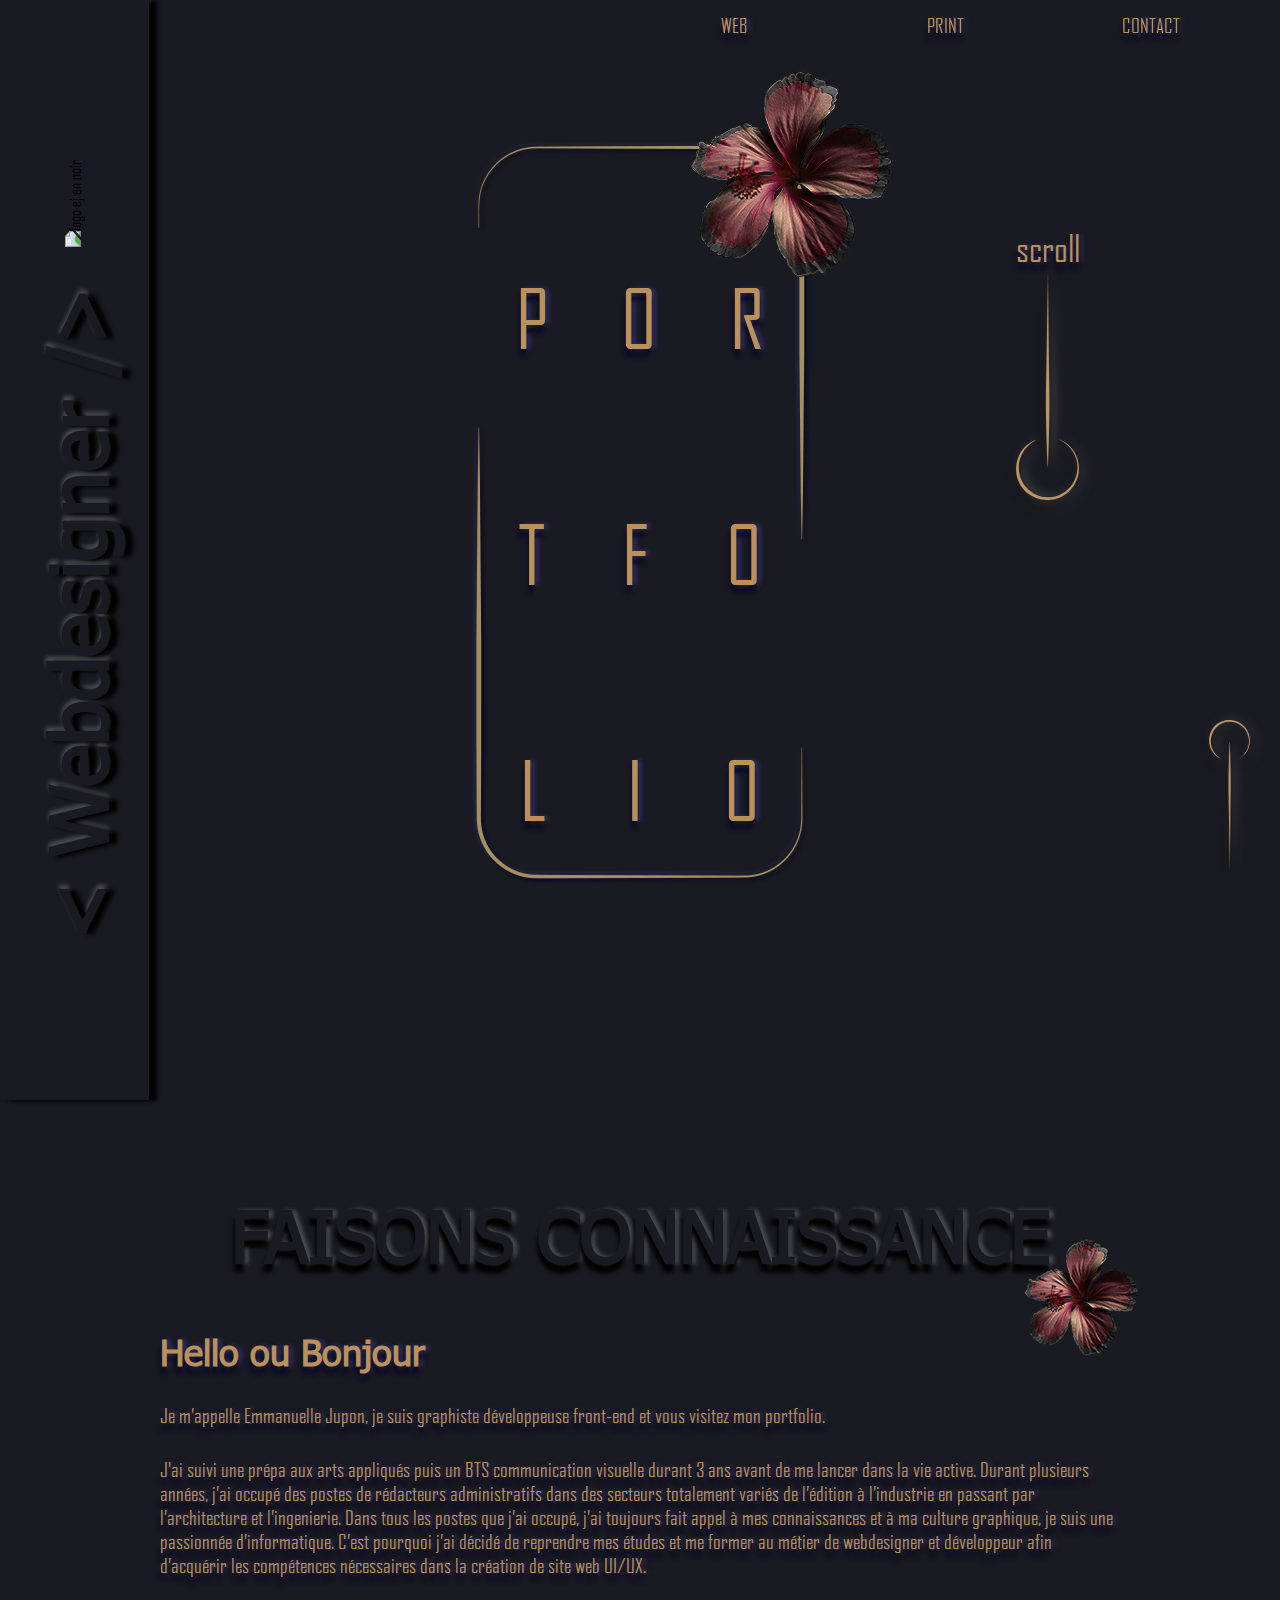
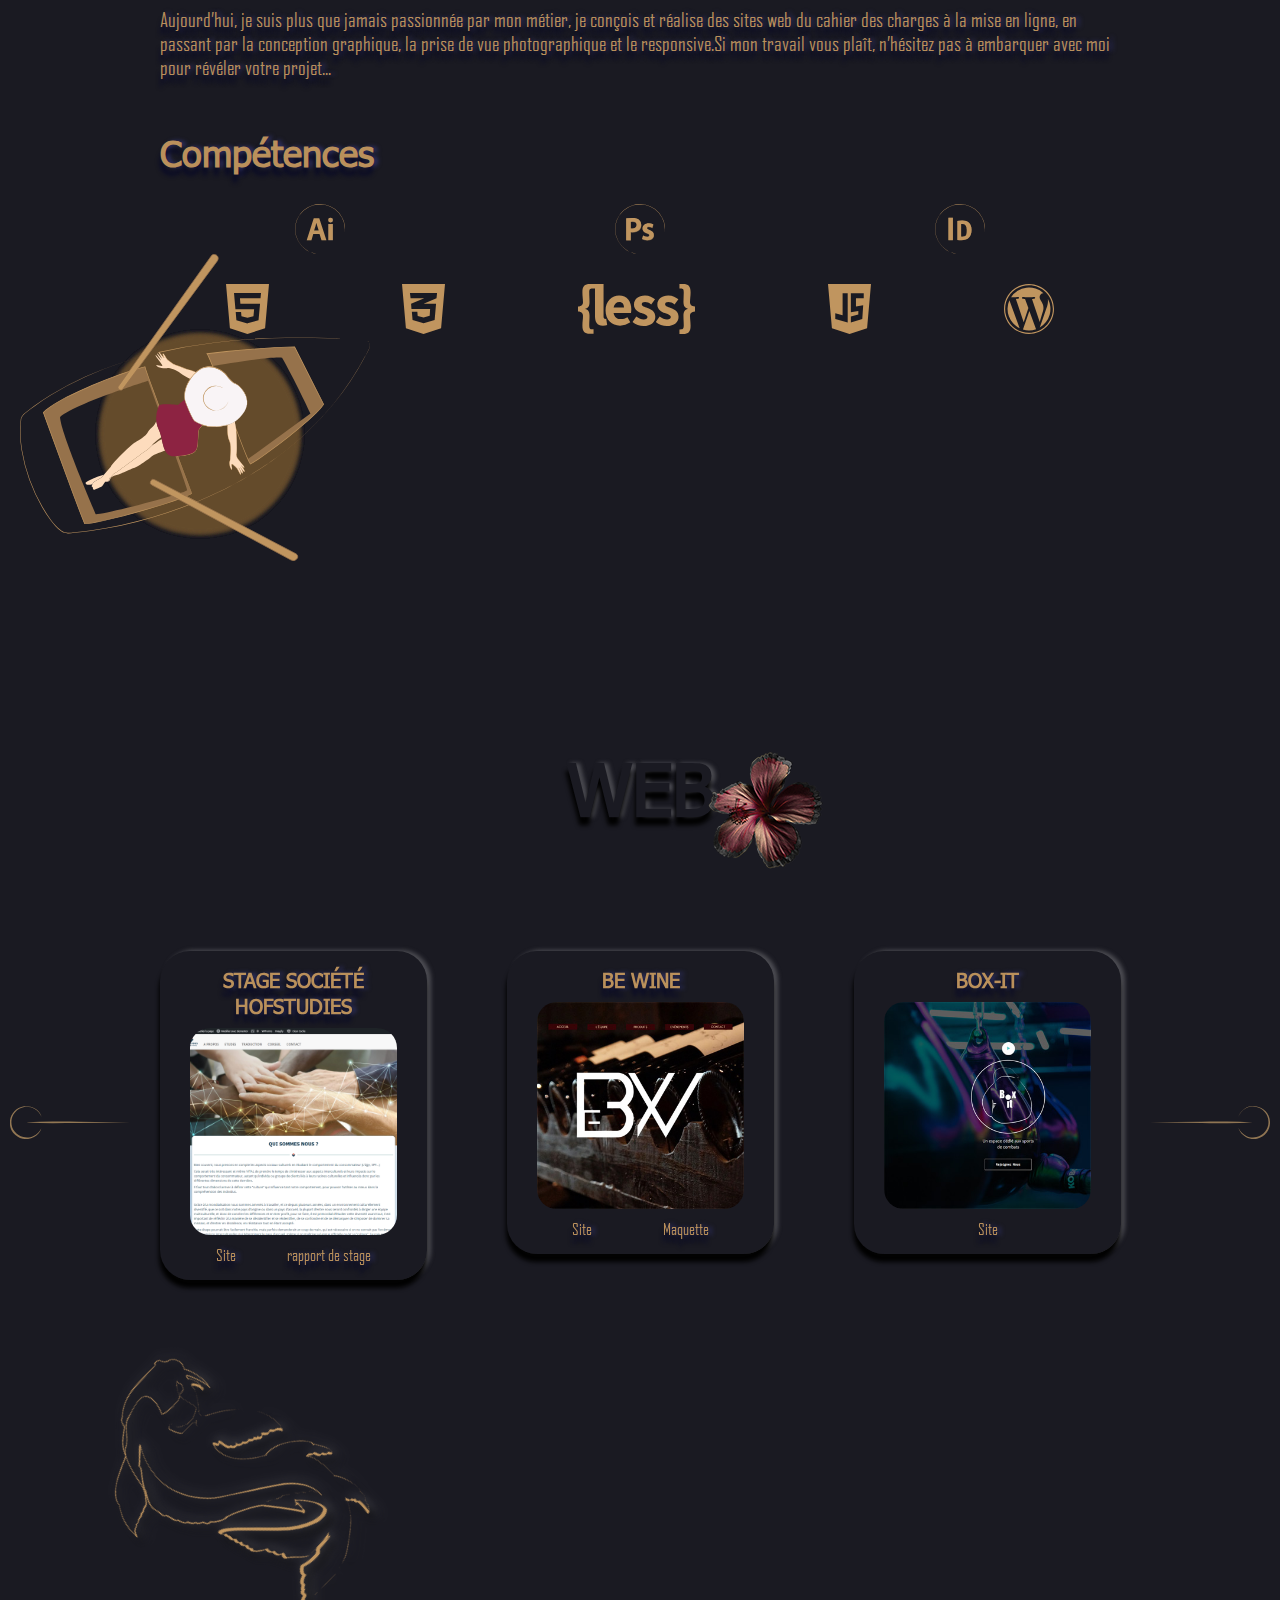
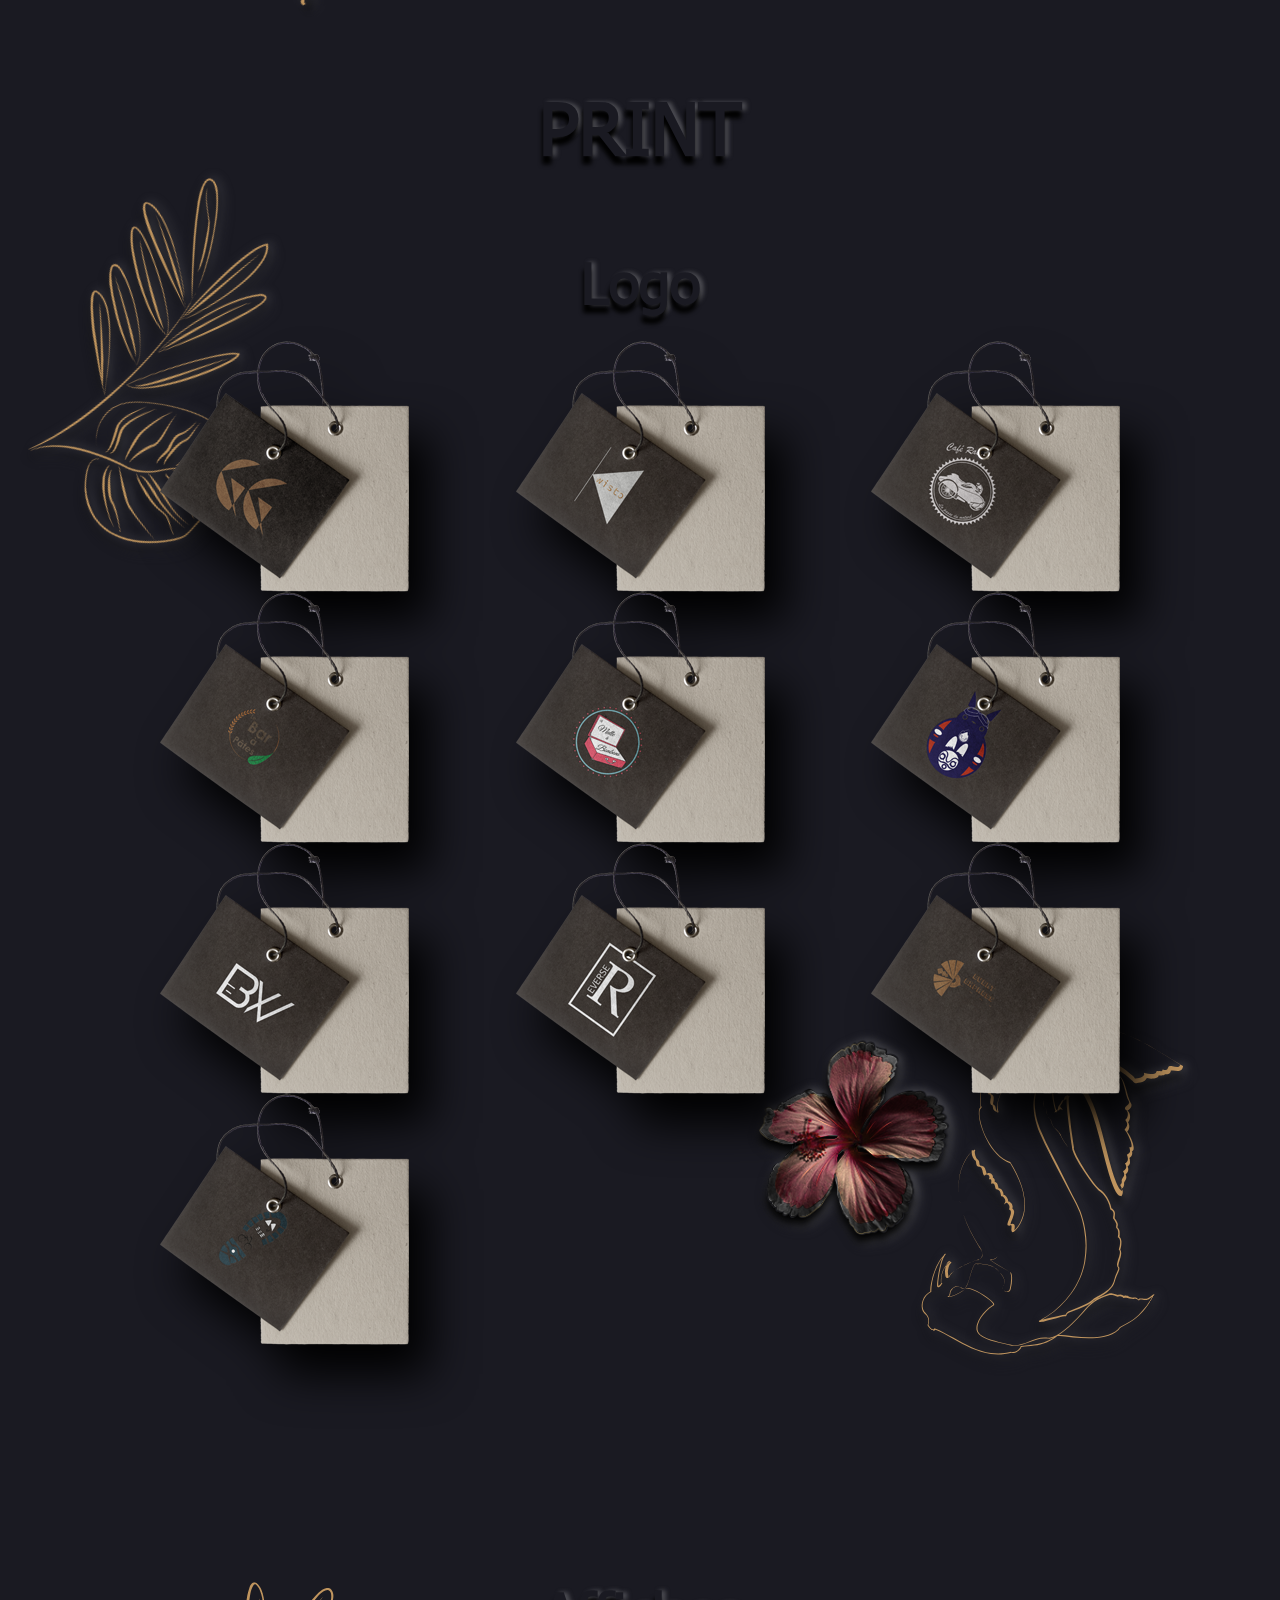
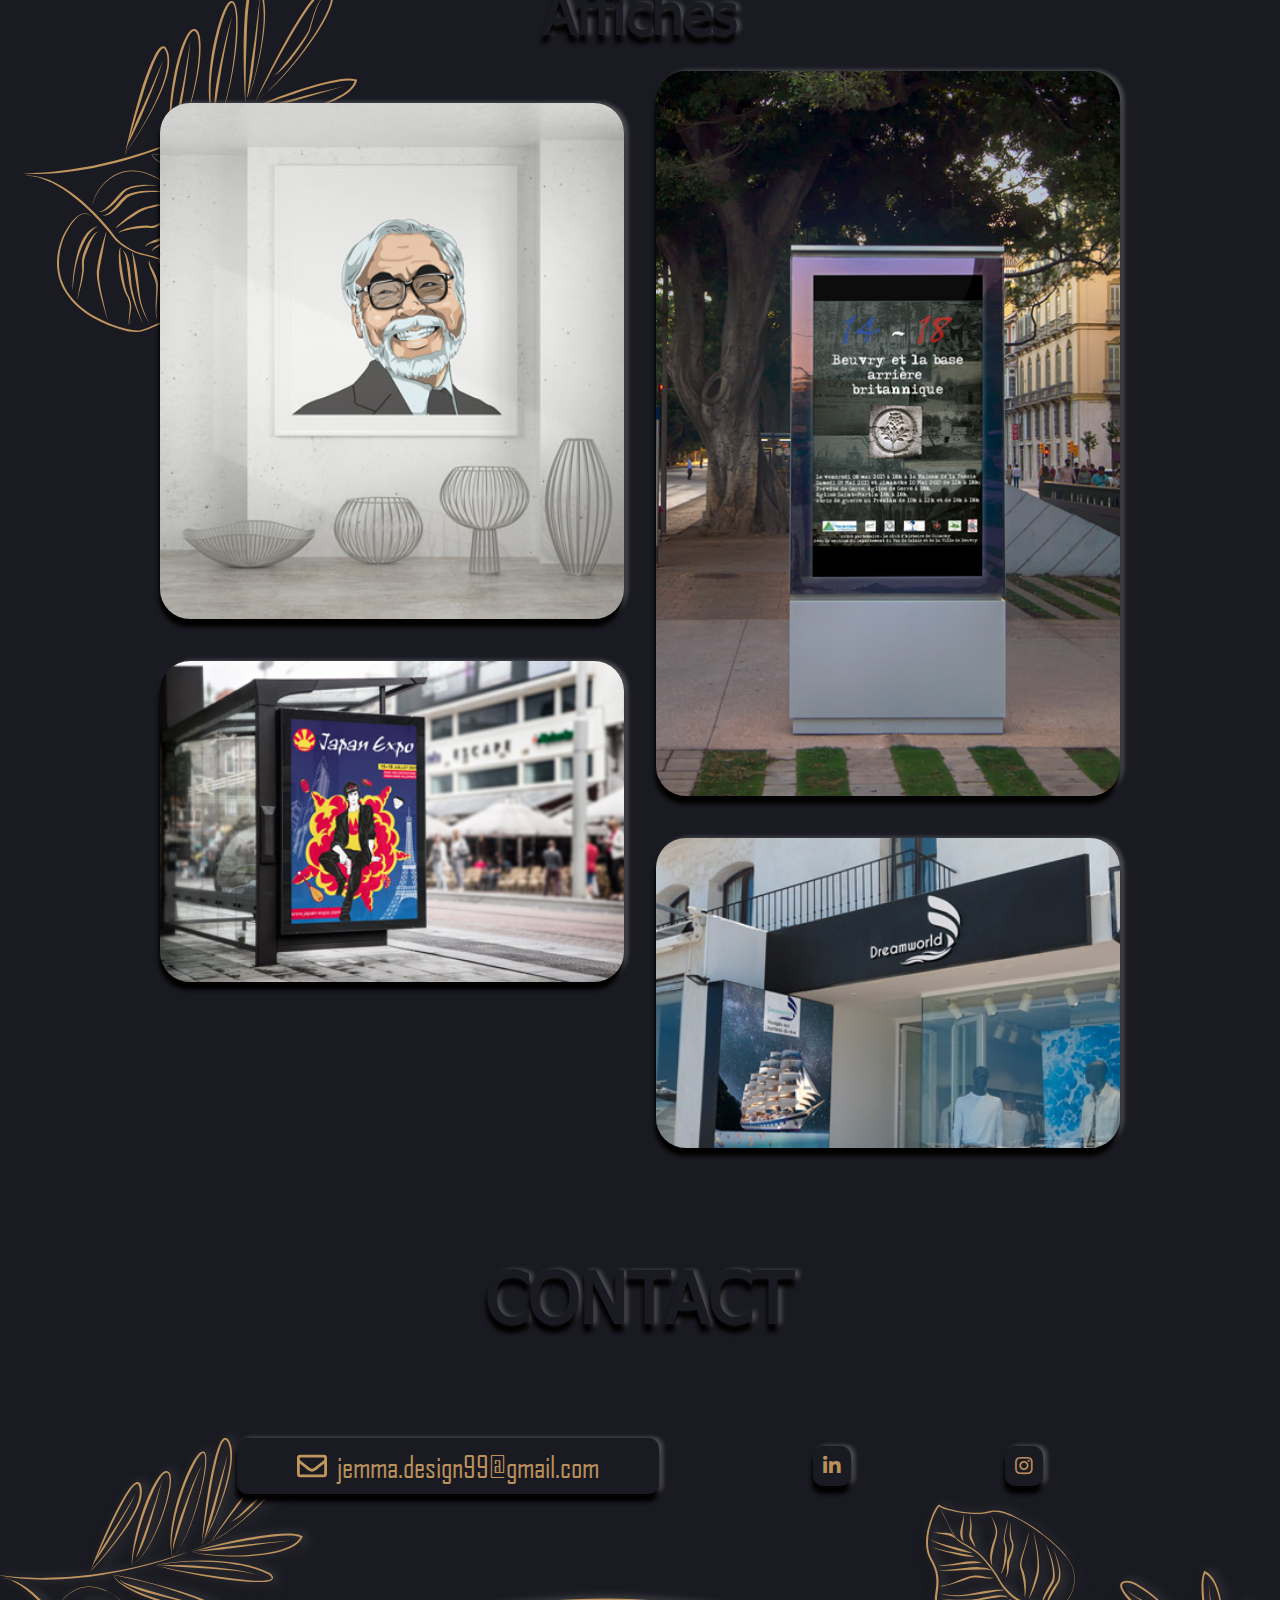
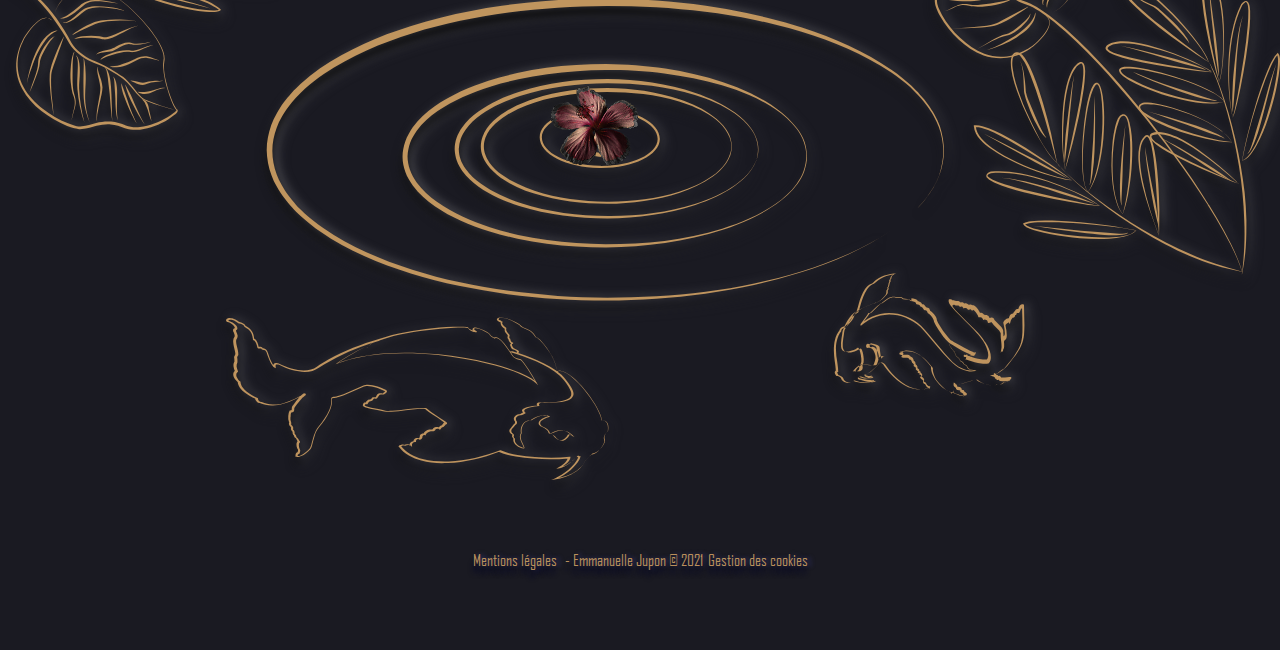
==== commit 05c9a2f3: "delete google analytics tarte citron" ====
--- a/index.html
+++ b/index.html
@@ -21,20 +21,6 @@
   <!--- TARTEAUCITRON --->
   <script src="tarteaucitron.js-1.5/tarteaucitron.js"></script>
   <script type="text/javascript" src="tarteaucitron.js-1.5/tarteaucitronInit.js"></script>
-
-  <script type="text/javascript">
-    tarteaucitron.user.googleFonts = "families";
-    (tarteaucitron.job = tarteaucitron.job || []).push("googlefonts");
-  </script>
-  <!-- Global site tag (gtag.js) - Google Analytics -->
-  <script type="text/javascript">
-    tarteaucitron.user.analyticsUa = "G-WKVBTF4VE1";
-    tarteaucitron.user.analyticsMore = function () {
-      /* add here your optionnal ga.push() */
-    };
-    (tarteaucitron.job = tarteaucitron.job || []).push("analytics");
-  </script>
-
 
   <!---------SLIDE----------------------->
   <link rel="stylesheet" type="text/css" href="js/slick-1.8.1/slick/slick.css" />
